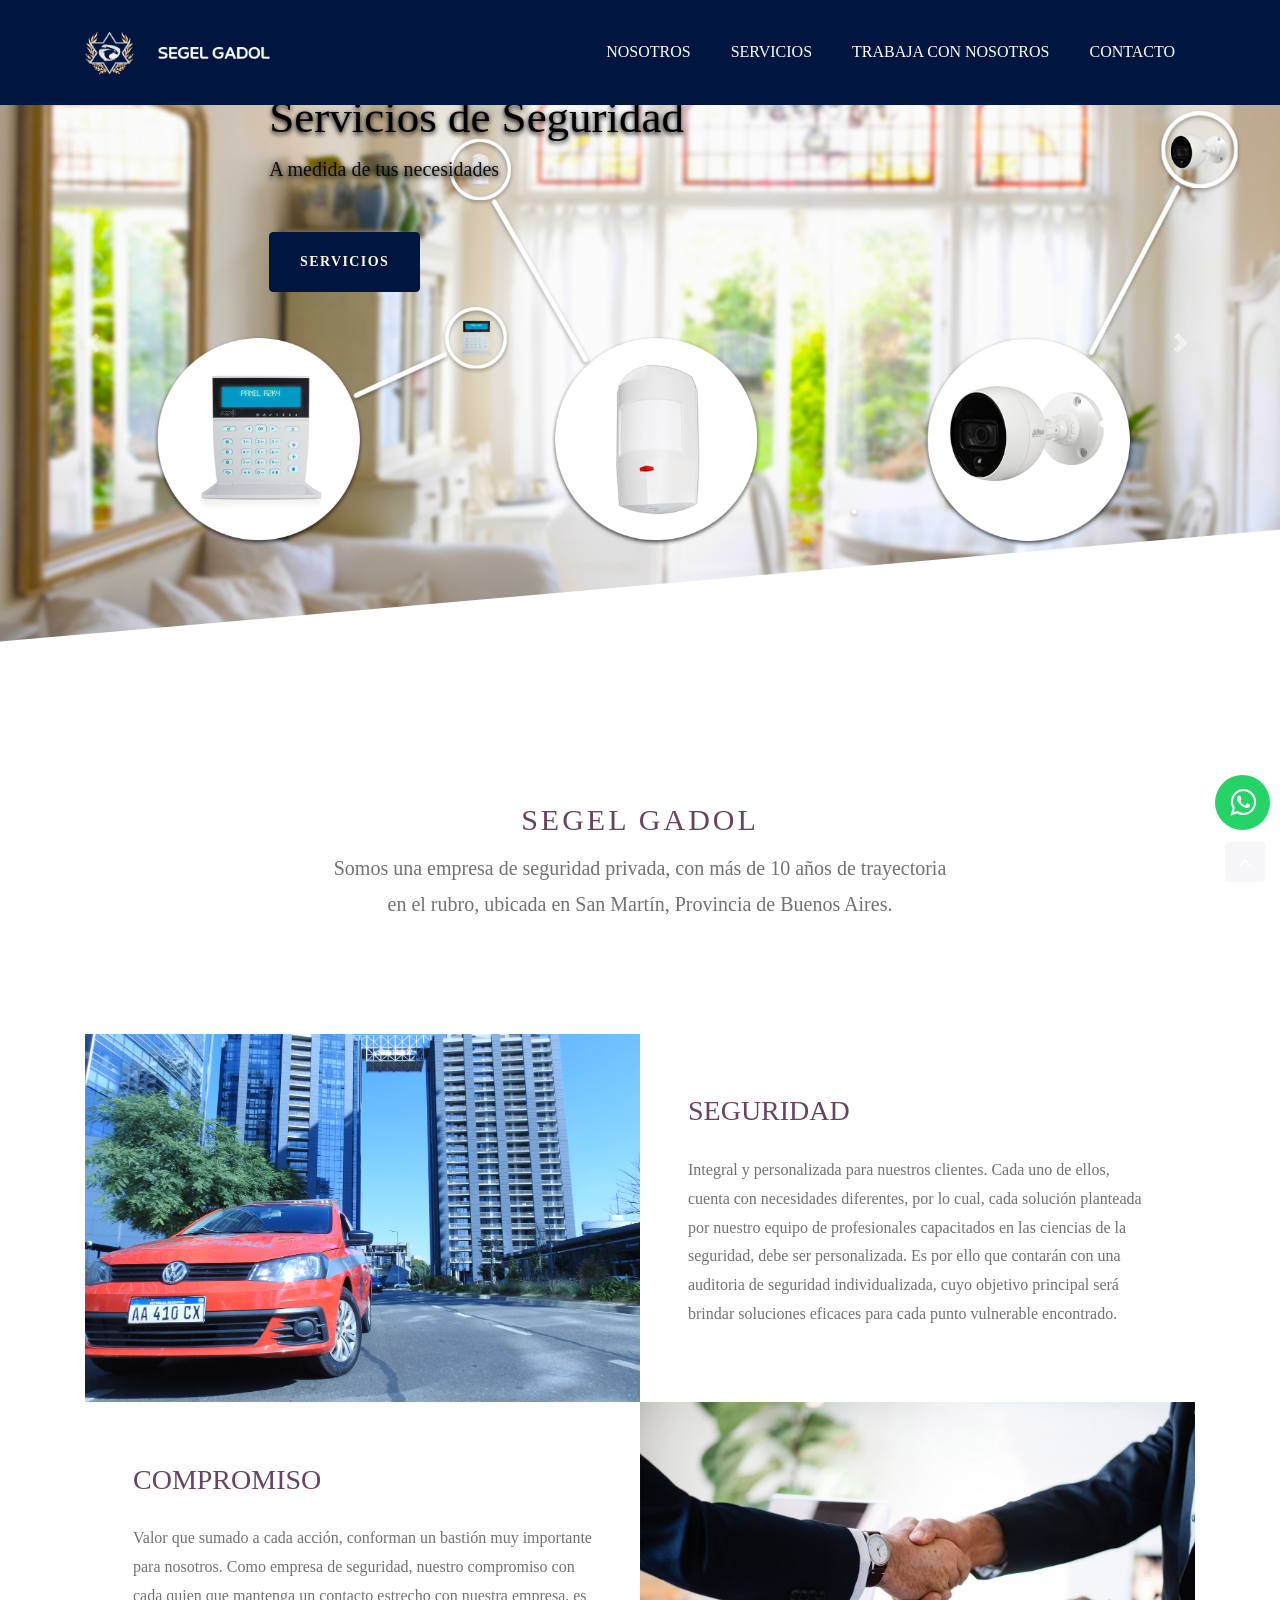
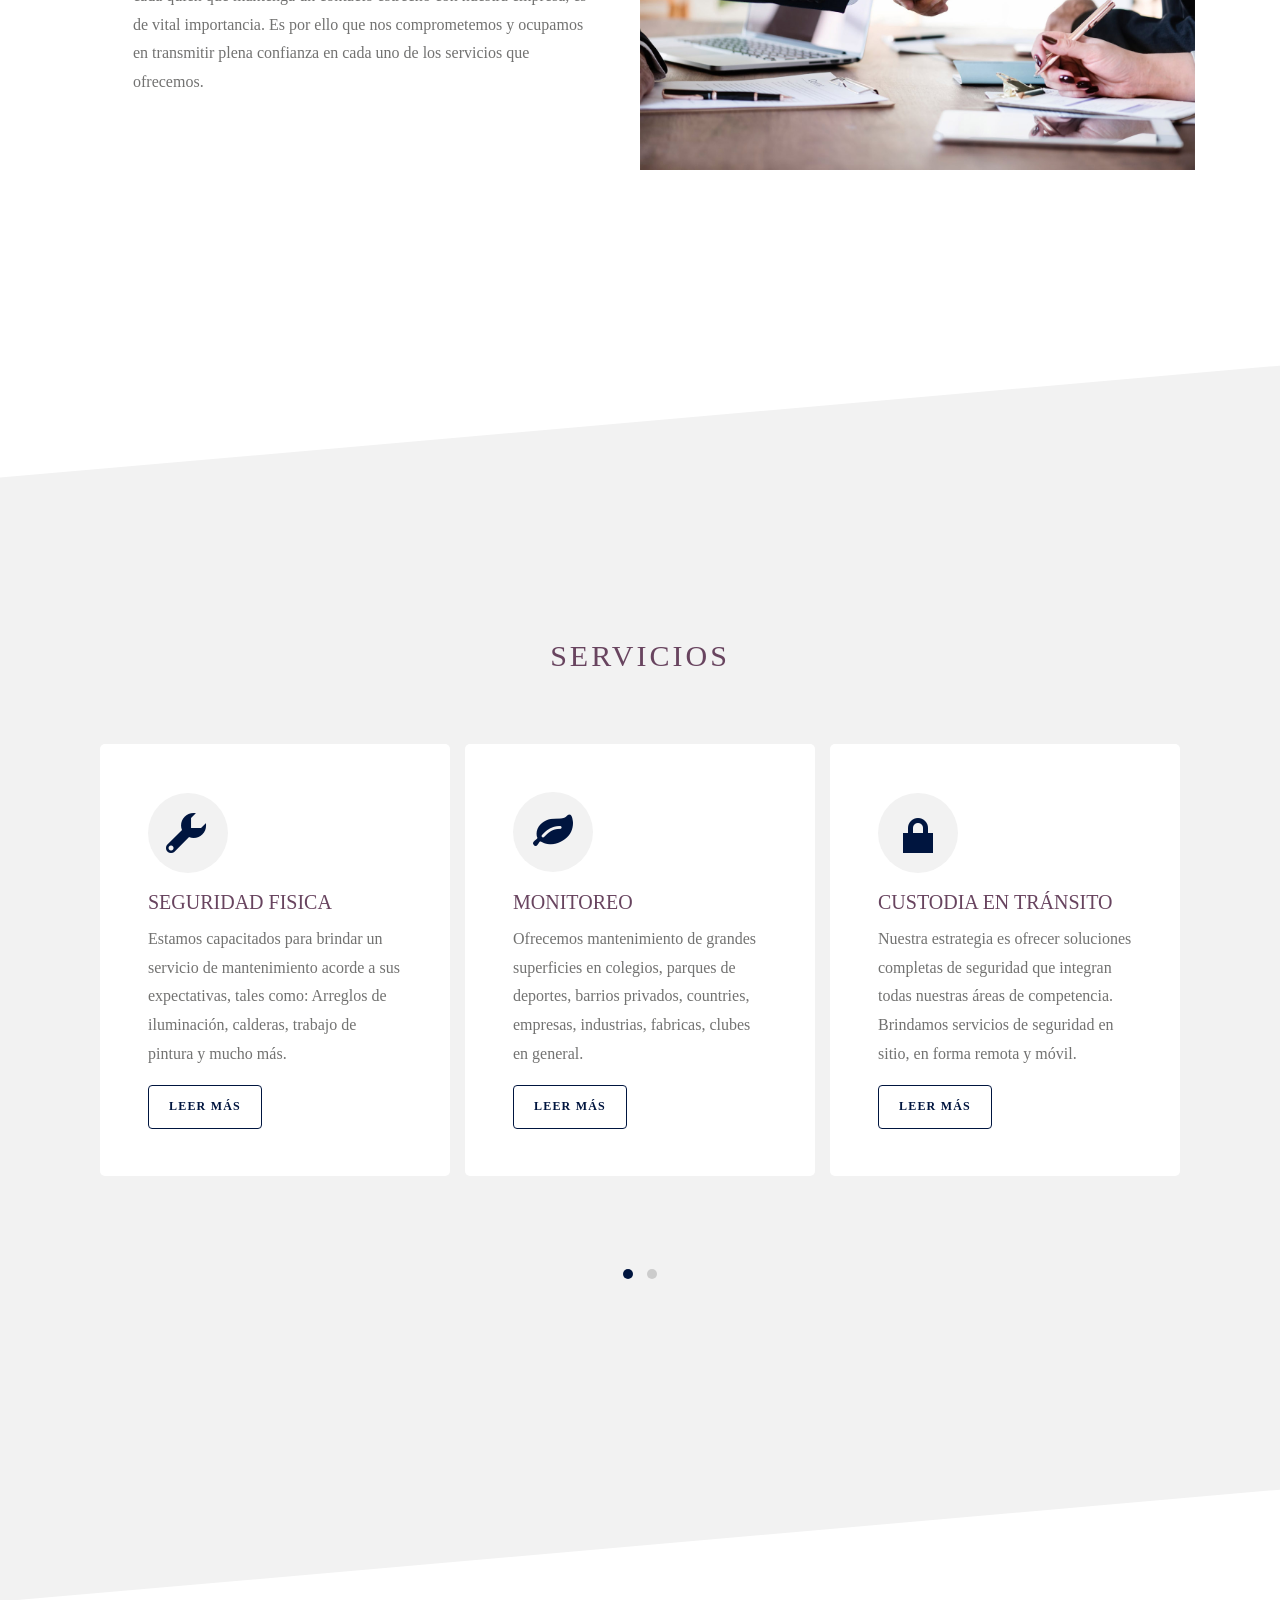
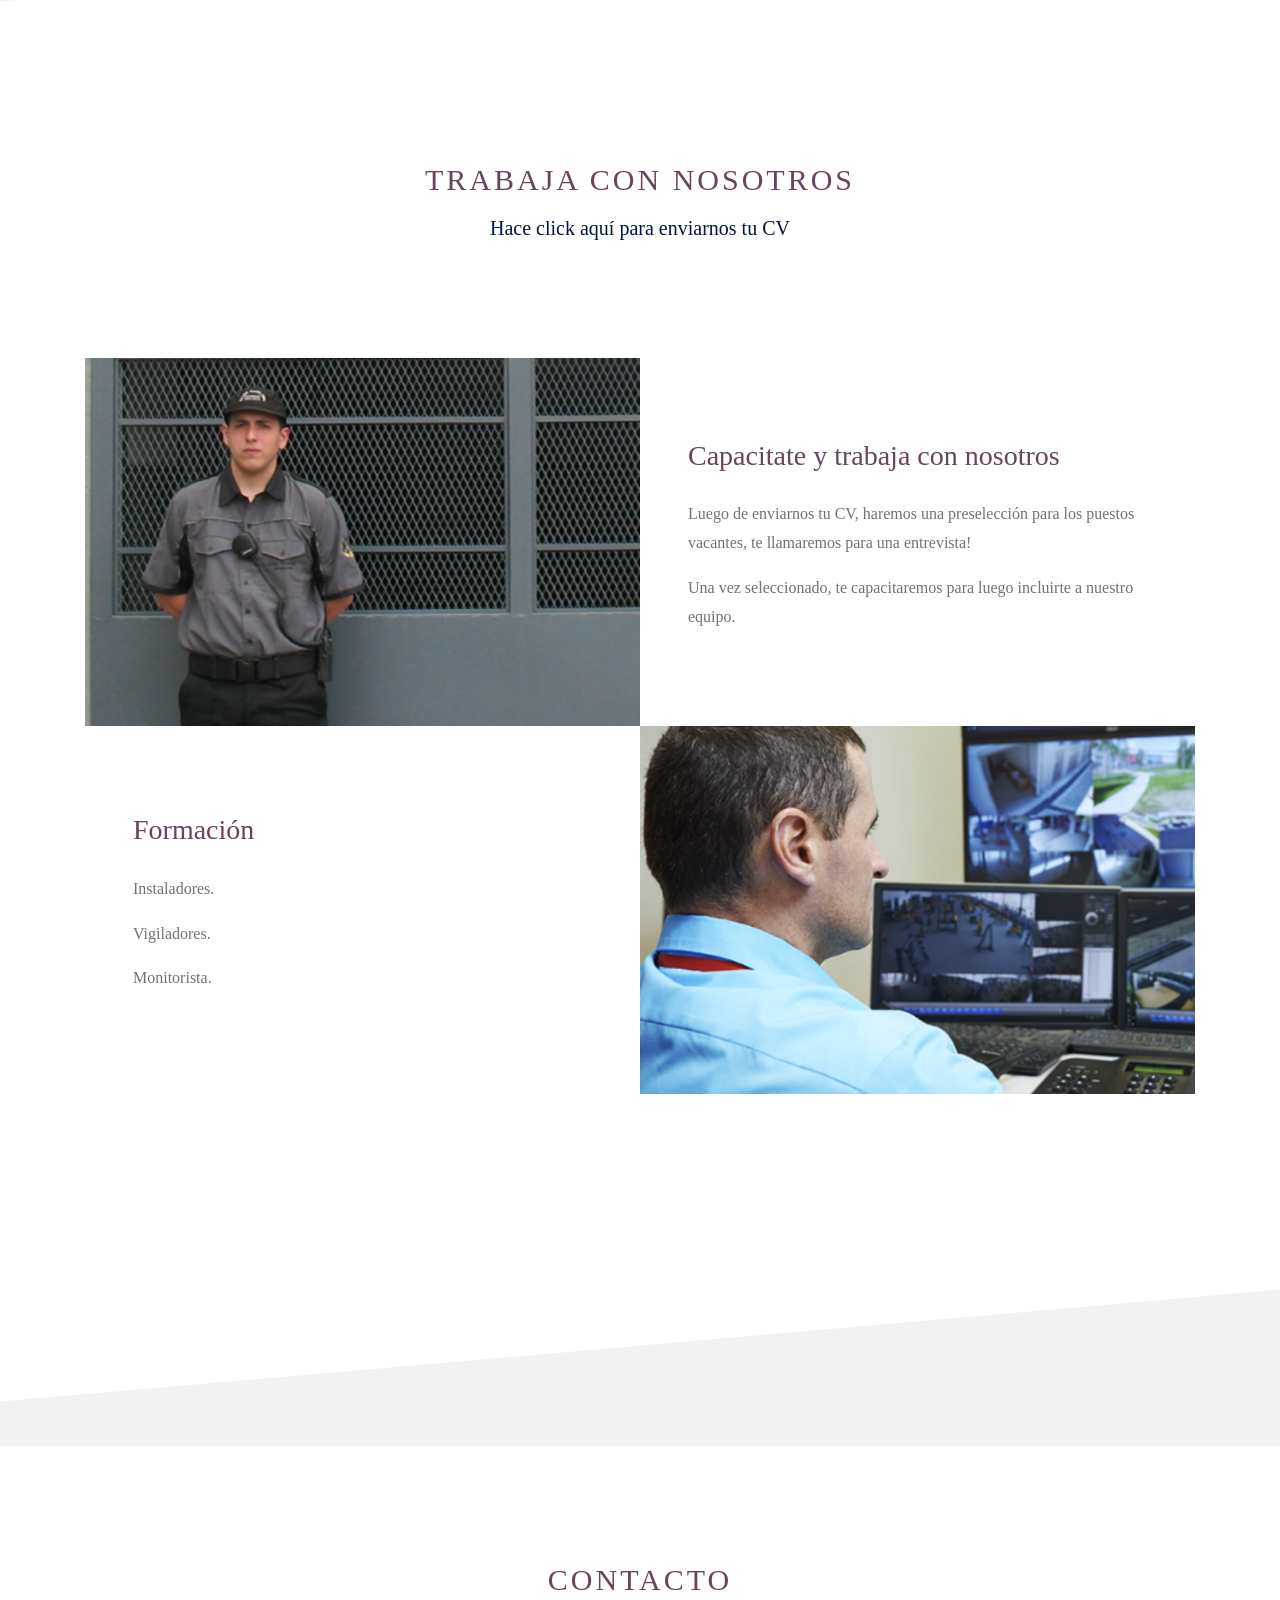
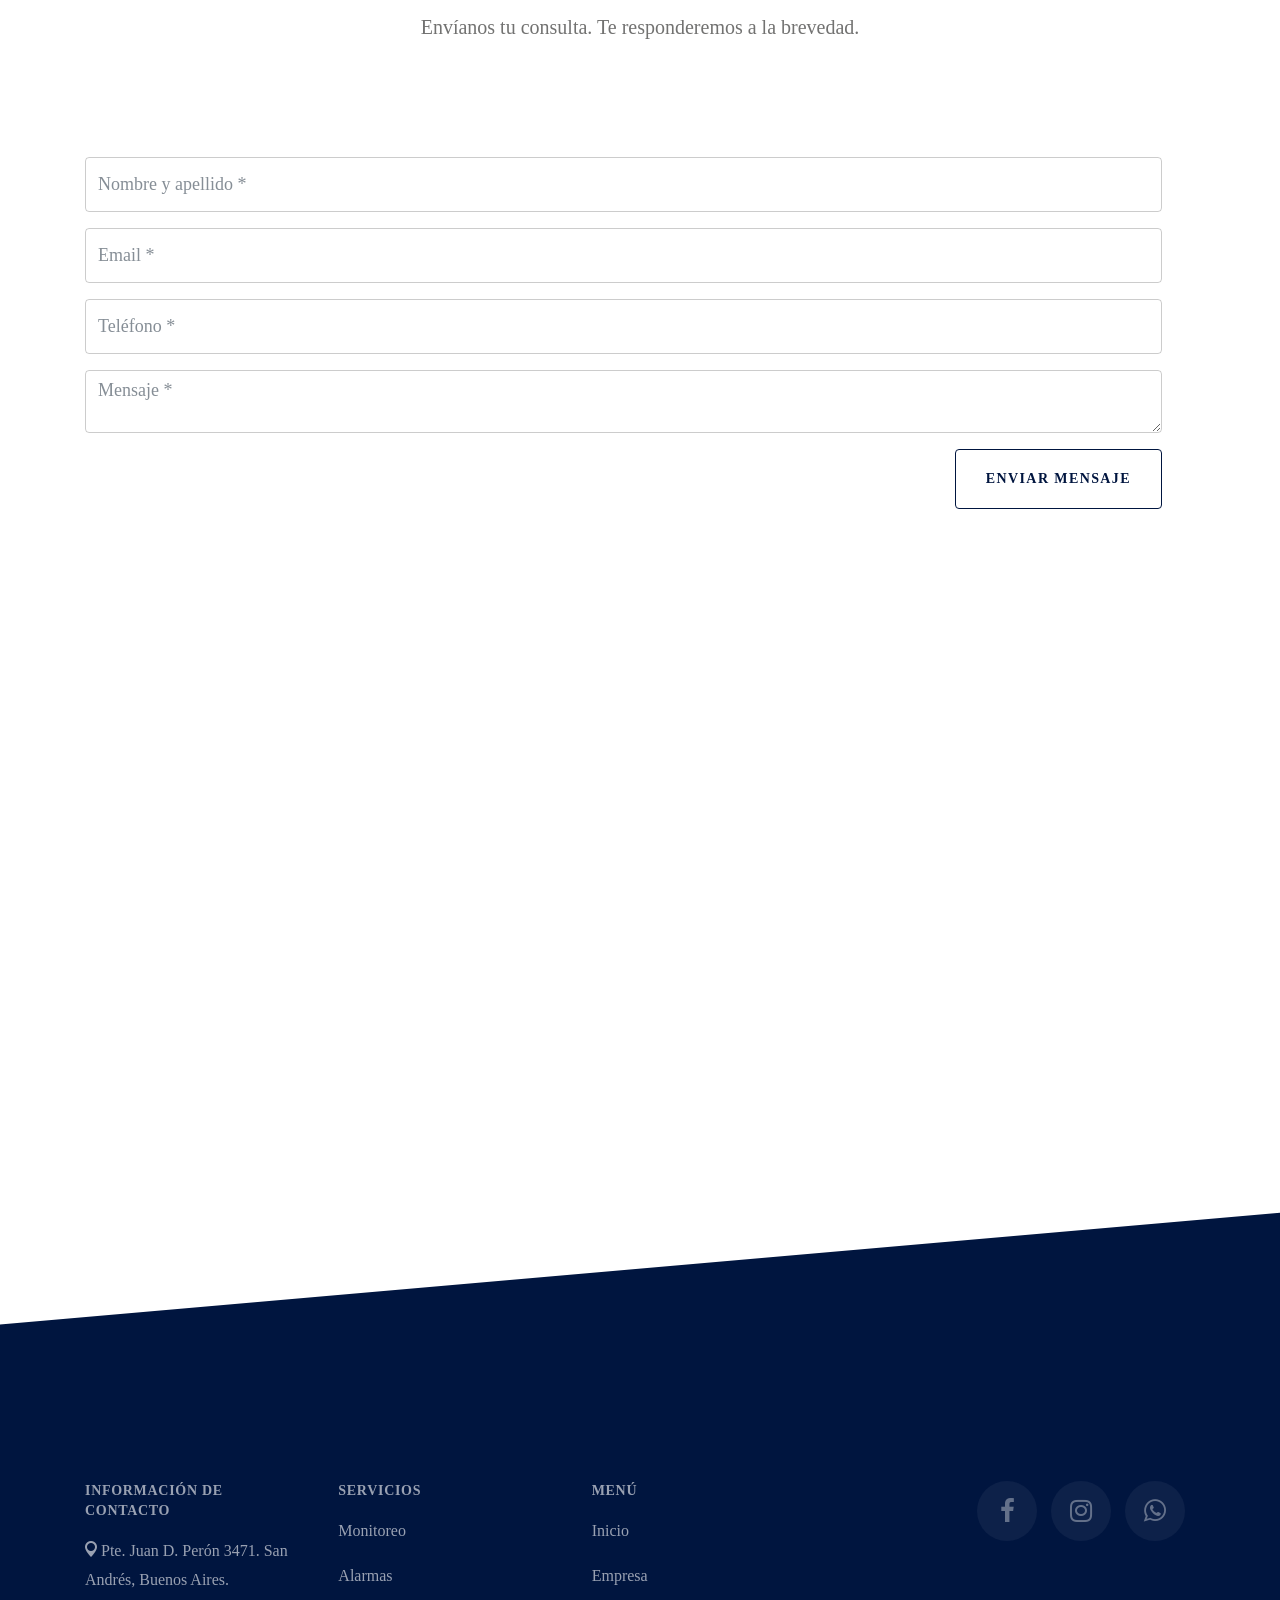
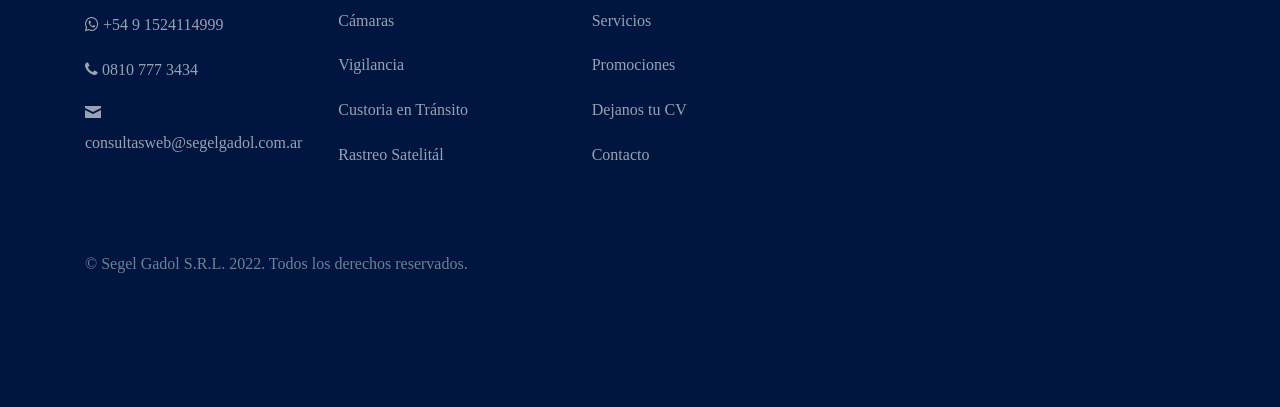
==== index.html @ 232fcdf1 "Add files via upload" ====
<!DOCTYPE html>
<html lang="es">
  <head>
    <!-- 
    More Templates Visit ==> Free-Template.co
    -->
    <title>Empresa de Seguridad</title>
    <meta charset="utf-8">
	<link rel="shortcut icon" href="images/favicon.png">
    <meta name="viewport" content="width=device-width, initial-scale=1, shrink-to-fit=no">
    <meta name="description" content="" />
    <meta name="keywords" content="" />
    
    <link href="https://fonts.googleapis.com/css?family=Raleway" rel="stylesheet">
	<link href="https://stackpath.bootstrapcdn.com/font-awesome/4.7.0/css/font-awesome.min.css" rel="stylesheet">
    <link rel="stylesheet" href="css/bootstrap.min.css">
    <link rel="stylesheet" href="css/open-iconic-bootstrap.min.css">
    <link rel="stylesheet" href="css/animate.css">
    
    <link rel="stylesheet" href="css/owl.carousel.min.css">
    <link rel="stylesheet" href="css/owl.theme.default.min.css">

    <link rel="stylesheet" href="css/icomoon.css">
    <link rel="stylesheet" href="css/style.css">
    <link rel="stylesheet" href="css/main.css">
    <link rel="stylesheet" href="css/fontello.css">
  </head>
  <body data-spy="scroll" data-target="#ftco-navbar" data-offset="200">
    
    <nav class="navbar navbar-expand-lg navbar-dark ftco_navbar bg-dark ftco-navbar-light" id="ftco-navbar">
      <div class="container">
        <a class="navbar-brand" href="index.html"><img src="images/segelgadol.png" class="img-fluid"></a>
        <button class="navbar-toggler" type="button" data-toggle="collapse" data-target="#ftco-nav" aria-controls="ftco-nav" aria-expanded="false" aria-label="Toggle navigation">
          <span class="oi oi-menu"></span> Menu
        </button>

        <div class="collapse navbar-collapse" id="ftco-nav">
          <ul class="navbar-nav ml-auto">
            <li class="nav-item"><a href="#section-empresa" class="nav-link">NOSOTROS</a></li>			
            <li class="nav-item"><a href="#section-servicios" class="nav-link">SERVICIOS</a></li>
            <li class="nav-item"><a href="#section-about" class="nav-link">TRABAJA CON NOSOTROS</a></li>
            <li class="nav-item"><a href="#section-contacto" class="nav-link">CONTACTO</a></li>
           <!-- <li class="nav-item"><a href="#section-pricing" class="nav-link">PROMOCIONES</a></li> -->
           <!-- Gasti, te oculte la seccion promociones -->

          </ul>
        </div>
      </div>
    </nav>
    <!-- END nav -->

    <section class="ftco-cover ftco-slant ftco-slant-white" style="background-image: url(images/bg_3.jpg);" id="section-inicio">
      <a href="https://api.whatsapp.com/send?phone=+5491124114999" class="btn-wsp" target="_blank">
        <i class="fa fa-whatsapp icono"></i>
      </a>
  <div id="carouselExampleControls" class="carousel slide" data-ride="carousel">
  <div class="carousel-inner">
    <div class="carousel-item active">
      <img class="d-block w-100" src="images/empresa.jpg" alt="Sólida Experiencia">
	  <div class="carousel-caption d-none d-md-block">
		<div class="row align-items-center justify-content-center text-center ftco-vh-100">
          <div class="col-md-10">
            <h1 class="ftco-heading ">10 años en el rubro</h1>
            <h2 class="h5 ftco-subheading mb-5">Somos un equipo dedicado a variados servicios para empresas y particulares</h2>    
            <p><a href="#section-empresa" class="btn btn-primary hvr-wobble-horizontal">Conocenos</a></p>
          </div>
        </div>
	  </div>
    </div>
    <div class="carousel-item">
      <img class="d-block w-100" src="images/alarmas-y-camaras.png" alt="Servicios Múltiples">
	  <div class="carousel-caption d-none d-md-block">
		<div class="row align-items-center justify-content-center text-left ftco-vh-100">
          <div class="col-md-10">
            <h1 class="ftco-heading">Servicios de Seguridad</h1>
            <h2 class="h5 ftco-subheading mb-5">A medida de tus necesidades</h2>    
            <p><a href="#section-servicios" class="btn btn-primary hvr-wobble-vertical">Servicios</a></p>
          </div>
        </div>
      </div>
      </div>
        <div class="carousel-item">
          <img class="d-block w-100" src="images/custodia-en-transito.png" alt="Servicios Múltiples">
        <div class="carousel-caption d-none d-md-block">
        <div class="row align-items-center justify-content-center text-left ftco-vh-100">
              <div class="col-md-10">
                <h1 class="ftco-heading">Servicios de Custodia</h1>
                <h2 class="h5 ftco-subheading mb-5">A medida de tus necesidades</h2>    
                <p><a href="#section-servicios" class="btn btn-primary hvr-wobble-vertical">.</a></p>
              </div>
            </div>
	  </div>
    </div>
    <div class="carousel-item">
      <img class="d-block w-100" src="images/contacto.jpg" alt="Solicita tu presuesto">
	  <div class="carousel-caption d-none d-md-block">
		<div class="row align-items-center justify-content-center text-right ftco-vh-100">
          <div class="col-md-10">
            <h1 class="ftco-heading">Solicita tu presuesto</h1>
            <h2 class="h5 ftco-subheading mb-5">Estamos listos para asesorarte y brindarte una solución</h2>    
            <p><a href="#section-contacto" class="btn btn-primary hvr-wobble-horizontal">Contáctanos</a></p>
          </div>
        </div>
	  </div>
    </div>
  </div>
  <a class="carousel-control-prev" href="#carouselExampleControls" role="button" data-slide="prev">
    <span class="carousel-control-prev-icon" aria-hidden="true"></span>
    <span class="sr-only">Anterior</span>
  </a>
  <a class="carousel-control-next" href="#carouselExampleControls" role="button" data-slide="next">
    <span class="carousel-control-next-icon" aria-hidden="true"></span>
    <span class="sr-only">Siguiente</span>
  </a>
</div>

    </section>
    
     <section class="ftco-section ftco-slant" id="section-empresa">
	 
	  <div class="container">

        <div class="row mb-5">
          <div class="col-md-12 text-center ftco-animate">
            <h2 class="text-uppercase ftco-uppercase">Segel Gadol</h2>
            <div class="row justify-content-center mb-5">
              <div class="col-md-7">
                <p class="lead">Somos una empresa de seguridad privada, con más de 10 años de trayectoria en el rubro, ubicada en San Martín, Provincia de Buenos Aires.
                </a></p>
              </div>
            </div>
          </div>
        </div>
        <!-- END row -->


        <div class="row no-gutters align-items-center ftco-animate">
          <div class="col-md-6 mb-md-0 mb-5">
            <img src="images/movil-seguridad.png" alt="Empresa de seguridad" class="img-fluid">
          </div>
          <div class="col-md-6 p-md-5">
            <h3 class="h3 mb-4">SEGURIDAD</h3>
            <p>Integral y personalizada para nuestros clientes. Cada uno de ellos, cuenta con necesidades diferentes, por lo cual, cada solución planteada por nuestro equipo de profesionales capacitados en las ciencias de la seguridad, debe ser personalizada. Es por ello que contarán con una auditoria de seguridad individualizada, cuyo objetivo principal será brindar soluciones eficaces para cada punto vulnerable encontrado.</p>
          </div>
        </div>
        
        <div class="row no-gutters align-items-center ftco-animate">
          
          <div class="col-md-6 order-md-3 mb-md-0 mb-5">
            <img src="images/empresa2.jpg" alt="Empresa de Seguridad" class="img-fluid">
          </div>
          <div class="col-md-6 p-md-5 order-md-1">
            <h3 class="h3 mb-4">COMPROMISO</h3>
            <p>Valor que sumado a cada acción, conforman un bastión muy importante para nosotros. Como empresa de seguridad, nuestro compromiso con cada quien que mantenga un contacto estrecho con nuestra empresa, es de vital importancia. Es por ello que nos comprometemos y ocupamos en transmitir
              plena confianza en cada uno de los servicios que ofrecemos.</p>
              </div>
          
               <!--  <h1 class="h1" >TÚ SEGURIDAD, ES NUESTRA PRIORIDAD</h1> -->
         
  

    </section>
     

    <section class="ftco-section bg-light  ftco-slant ftco-slant-white" id="section-servicios">
      <div class="container">	  
	        <div class="container">
        <div class="row">
          <div class="col-md-12 text-center ftco-animate">
            <h2 class="text-uppercase ftco-uppercase">Servicios</h2>
			<div class="row justify-content-center mb-5">
              <div class="col-md-7">
                
              </div>
            </div>
          </div>
        </div>
        <!-- END row -->
        <div class="row">
          <div class="col-md-12">
            <div class="owl-carousel ftco-owl">
              
              <div class="item ftco-animate">
                <div class="media d-block text-left ftco-media p-md-5 p-4">
                  <div class="ftco-icon mb-3"><span class="oi oi-star display-4"></span></div>
                  <div class="media-body">
                    <h5 class="mt-0">SEGURIDAD ELECTRÓNICA</h5>
                    <p>Somos expertos en limpieza de oficinas, consorcios, final de obra, edificios, plantas industriales, escuelas, sanatorios, hospitales. También contamos con servicios de limpieza especiales.</p>
					<p class="mb-0"><a href="monitoreo.html" class="hvr-sweep-to-right">Leer Más</a></p>
                  </div>
                </div>
              </div>

              <div class="item ftco-animate">
                <div class="media d-block text-left ftco-media p-md-5 p-4">
                  <div class="ftco-icon mb-3"><span class="oi oi-wrench display-4"></span></div>
                  <div class="media-body">
                    <h5 class="mt-0">SEGURIDAD FISICA</h5>
                    <p>Estamos capacitados para brindar un servicio de mantenimiento acorde a sus expectativas, tales como: Arreglos de iluminación, calderas, trabajo de pintura y mucho más.</p>
					<p class="mb-0"><a href="alarmas.html" class="hvr-sweep-to-right">Leer Más</a></p>
                  </div>
                </div>
              </div>

              <div class="item ftco-animate">
                <div class="media d-block text-left ftco-media p-md-5 p-4">
                  <div class="ftco-icon mb-3"><span class="fa fa-leaf display-4"></span></div>
                  <div class="media-body">
                    <h5 class="mt-0">MONITOREO</h5>
                    <p>Ofrecemos mantenimiento de grandes superficies en colegios, parques de deportes, barrios privados, countries, empresas, industrias, fabricas, clubes en general.</p>
					<p class="mb-0"><a href="camaras.html" class="hvr-sweep-to-right">Leer Más</a></p>
                  </div>
                </div>
              </div>
  
			   <div class="item ftco-animate">
                <div class="media d-block text-left ftco-media p-md-5 p-4">
                  <div class="ftco-icon mb-3"><span class="oi oi-lock-locked display-4"></span></div>
                  <div class="media-body">
                    <h5 class="mt-0">CUSTODIA EN TRÁNSITO</h5>
                    <p>Nuestra estrategia es ofrecer soluciones completas de seguridad que integran todas nuestras áreas de competencia. Brindamos servicios de seguridad en sitio, en forma remota y móvil. </p>
					<p class="mb-0"><a href="vigilancia.html" class="hvr-sweep-to-right">Leer Más</a></p>
                  </div>
                </div>
              </div>
			  
			  <div class="item ftco-animate">
                <div class="media d-block text-left ftco-media p-md-5 p-4">
                  <div class="ftco-icon mb-3"><span class="fa fa-home display-4"></span></div>
                  <div class="media-body">
                    <h5 class="mt-0">RASTREO SATELITÁL</h5>
                    <p>Remodelación y obras nuevas. Aislamientos térmicos y acústicos. El durlock es inmune a hongos, plagas y roedores. Su superficie acepta una gran gama de acabados y revestimientos.</p>
					<p class="mb-0"><a href="custodiavalores.html" class="hvr-sweep-to-right">Leer Más</a></p>
                  </div>
                </div>
              </div>
			  
			  
			 <!-- <div class="item ftco-animate">
                <div class="media d-block text-left ftco-media p-md-5 p-4">
                  <div class="ftco-icon mb-3"><span class="fa fa-fire display-4"></span></div>
                  <div class="media-body">
                    <h5 class="mt-0"></h5>
                    <p>Gasistas Matriculados. Instalaciones de Gas y de estufas, calefones, termotanques, hornos, cocinas, anafes, calderas. Prueba de Hermeticidad. Conductos de Evacuación de Gases.</p>
					<p class="mb-0"><a href="gas.html" class="hvr-sweep-to-right">Leer Más</a></p>
                  </div>
                </div>
              </div>-->

            </div>
          </div>
        </div>
      </div>
    </section>
    <!-- END section -->

   
<!-- Te oculte esta seccion -->

  <!-- <section class="ftco-section bg-light ftco-slant ftco-slant-white" id="section-pricing">
      <div class="container">
        <div class="row">
          <div class="col-md-12 text-center ftco-animate">
            <h2 class="text-uppercase ftco-uppercase">Promociones del mes</h2>
            <div class="row justify-content-center mb-5">
              <div class="col-md-7">
                <p class="lead">Contrata por la WEB y accede a 10% OFF.</p>
              </div>
            </div>
          </div>
        </div>
       
        <div class="row">
          <div class="col-md bg-white p-5 m-2 text-center mb-2 ftco-animate">
            <div class="ftco-pricing">
              <h2>Monitoreo básico</h2>
              <p class="ftco-price-per text-center"><sup>$</sup><strong>2.500</strong><span>/mes</span></p>
              <ul class="list-unstyled mb-5">
                <li>Far far away behind the word mountains</li>
                <li>Even the all-powerful Pointing has no control</li>
                <li>When she reached the first hills</li>
              </ul>
              <p><a href="https://api.whatsapp.com/send?phone=5491524114999" class="btn btn-secondary btn-sm">Contactanos</a></p>
            </div>
          </div>
          <div class="col-md bg-white p-5 m-2 text-center mb-2 ftco-animate">
            <div class="ftco-pricing">
              <h2>Professional</h2>
              <p class="ftco-price-per text-center"><sup>$</sup><strong>75</strong><span>/mo</span></p>
              <ul class="list-unstyled mb-5">
                <li>Far far away behind the word mountains</li>
                <li>Even the all-powerful Pointing has no control</li>
                <li>When she reached the first hills</li>
              </ul>
              <p><a href="#" class="btn btn-secondary btn-sm">Get Started</a></p>
            </div>
          </div>
          <div class="w-100 clearfix d-xl-none"></div>
          <div class="col-md bg-white  ftco-pricing-popular p-5 m-2 text-center mb-2 ftco-animate">
            <span class="popular-text">Popular</span>
            <div class="ftco-pricing">
              <h2>Silver</h2>
              <p class="ftco-price-per text-center"><sup>$</sup><strong class="text-primary">135</strong><span>/mo</span></p>
              <ul class="list-unstyled mb-5">
                <li>Far far away behind the word mountains</li>
                <li>Even the all-powerful Pointing has no control</li>
                <li>When she reached the first hills</li>
              </ul>
              <p><a href="#" class="btn btn-primary btn-sm">Get Started</a></p>
            </div>
          </div>
          <div class="col-md bg-white p-5 m-2 text-center mb-2 ftco-animate">
            <div class="ftco-pricing">
              <h2>Platinum</h2>
              <p class="ftco-price-per text-center"><sup>$</sup><strong>215</strong><span>/mo</span></p>
              <ul class="list-unstyled mb-5">
                <li>Far far away behind the word mountains</li>
                <li>Even the all-powerful Pointing has no control</li>
                <li>When she reached the first hills</li>
              </ul>
              <p><a href="#" class="btn btn-secondary btn-sm">Get Started</a></p>
            </div>
          </div>
        </div>
      </div>
    </section> --> 

    <!-- Aca termina la seccion oculta -->
  
  
  
     <!--  <section class="ftco-section ftco-slant ftco-slant-light">
      <div class="container">
        <div class="row">
          <div class="col-md-12 text-center ftco-animate">
            <h2 class="text-uppercase ftco-uppercase">More Features</h2>
            <div class="row justify-content-center mb-5">
              <div class="col-md-7">
                <p class="lead">Far far away, behind the word mountains, far from the countries Vokalia and Consonantia, there live the blind texts.</p>
              </div>
            </div>
          </div>
        </div>
      
        <div class="row">
          <div class="col-md-12">
            <div class="owl-carousel ftco-owl">
              
              <div class="item ftco-animate">
                <div class="media d-block text-left ftco-media p-md-5 p-4">
                  <div class="ftco-icon mb-3"><span class="oi oi-pencil display-4"></span></div>
                  <div class="media-body">
                    <h5 class="mt-0">Easy to Customize</h5>
                    <p>Far far away, behind the word mountains, far from the countries Vokalia and Consonantia, there live the blind texts.</p>
                  </div>
                </div>
              </div>

              <div class="item ftco-animate">
                <div class="media d-block text-left ftco-media p-md-5 p-4">
                  <div class="ftco-icon mb-3"><span class="oi oi-monitor display-4"></span></div>
                  <div class="media-body">
                    <h5 class="mt-0">Web Development</h5>
                    <p>Far far away, behind the word mountains, far from the countries Vokalia and Consonantia, there live the blind texts.</p>
                  </div>
                </div>
              </div>

              <div class="item ftco-animate">
                <div class="media d-block text-left ftco-media p-md-5 p-4">
                  <div class="ftco-icon mb-3"><span class="oi oi-location display-4"></span></div>
                  <div class="media-body">
                    <h5 class="mt-0">Free Bootstrap 4</h5>
                    <p>Far far away, behind the word mountains, far from the countries Vokalia and Consonantia, there live the blind texts.</p>
                  </div>
                </div>
              </div>

              <div class="item ftco-animate">
                <div class="media d-block text-left ftco-media p-md-5 p-4">
                  <div class="ftco-icon mb-3"><span class="oi oi-person display-4"></span></div>
                  <div class="media-body">
                    <h5 class="mt-0">For People Like You</h5>
                    <p>Far far away, behind the word mountains, far from the countries Vokalia and Consonantia, there live the blind texts.</p>
                  </div>
                </div>
              </div>

            </div>
          </div>
        </div>
      </div>
    </section>-->
	
   <!--  <section class="ftco-section ftco-slant ftco-slant-light  bg-light ftco-slant ftco-slant-white" id="section-faq">
      <div class="container">
        <div class="row mb-5">
          <div class="col-md-12 text-center ftco-animate">
            <h2 class="text-uppercase ftco-uppercase">FAQ</h2>
            <div class="row justify-content-center mb-5">
              <div class="col-md-7">
                <p class="lead">Far far away, behind the word mountains, far from the countries Vokalia and Consonantia, there live the blind texts.</p>
              </div>
            </div>
          </div>
        </div>
         <div class="row">
          <div class="col-md-6 mb-5 ftco-animate">
            <h3 class="h5 mb-4">What is Exclusivity?</h3>
            <p>Far far away, behind the word mountains, far from the countries Vokalia and Consonantia, there live the blind texts. Separated they live in Bookmarksgrove right at the coast of the Semantics, a large language ocean.</p>
            <p class="mb-5"><a href="#">Learn More</a></p>
          </div>
          <div class="col-md-6 mb-5 ftco-animate">
            <h3 class="h5 mb-4">Can I upgrade?</h3>
            <p>Far far away, behind the word mountains, far from the countries Vokalia and Consonantia, there live the blind texts. Separated they live in Bookmarksgrove right at the coast of the Semantics, a large language ocean.</p>
            <p class="mb-5"><a href="#">Learn More</a></p>
          </div>
          <div class="col-md-6 mb-5 ftco-animate">
            <h3 class="h5 mb-4">Can I have more than 5 users?</h3>
            <p>Far far away, behind the word mountains, far from the countries Vokalia and Consonantia, there live the blind texts. Separated they live in Bookmarksgrove right at the coast of the Semantics, a large language ocean.</p>
            <p class="mb-5"><a href="#">Learn More</a></p>
          </div>
          <div class="col-md-6 mb-5 ftco-animate">
            <h3 class="h5 mb-4">If I need support who do I contact?</h3>
            <p>Far far away, behind the word mountains, far from the countries Vokalia and Consonantia, there live the blind texts. Separated they live in Bookmarksgrove right at the coast of the Semantics, a large language ocean.</p>
            <p class="mb-5"><a href="#">Learn More</a></p>
          </div>
        </div>
      </div>
    </section>-->

 <section class="ftco-section ftco-slant ftco-slant-light" id="section-about">
      <div class="container">

        <div class="row mb-5">
          <div class="col-md-12 text-center ftco-animate">
            <h2 class="text-uppercase ftco-uppercase">Trabaja con nosotros</h2>
            <div class="row justify-content-center mb-5">
              <div class="col-md-7">
                
                <p class="lead">
            
                  <a href="mailto:cvpostulantes@segelgadol.com.ar">Hace click aquí para enviarnos tu CV</a></p>
              </div>
            </div>
          </div>
        </div>


        <div class="row no-gutters align-items-center ftco-animate">
          <div class="col-md-6 mb-md-0 mb-5">
           <img src="images/durlock.jpg" alt="Free Template by Free-Template.co" class="img-fluid">
          </div>
          <div class="col-md-6 p-md-5">
            <h3 class="h3 mb-4">Capacitate y trabaja con nosotros</h3>
            <p>Luego de enviarnos tu CV, haremos una preselección para los puestos vacantes, te llamaremos para una entrevista!</p>
            <p>Una vez seleccionado, te capacitaremos para luego incluirte a nuestro equipo.</p>
        <!--    <p class="mb-5"><a href="#">Learn More</a></p>-->
          </div>
        </div>
        <div class="row no-gutters align-items-center ftco-animate">
          <div class="col-md-6 order-md-3 mb-md-0 mb-5">
            <img src="images/monitoreo" alt="Free Template by Free-Template.co" class="img-fluid">
          </div>
          <div class="col-md-6 p-md-5 order-md-1">
            <h3 class="h3 mb-4">Formación</h3>
            <p>Instaladores.</p>
            <p>Vigiladores.</p>
            <p>Monitorista.</p>
         <!--   <p class="mb-5"><a href="#">Learn More</a></p>-->
          </div>
        </div>

      </div>
    </section>
    <!--<section class="ftco-section bg-light ftco-slant ftco-slant-white" id="section-counter">
      <div class="container">
        <div class="row mb-5">
          <div class="col-md-12 text-center ftco-animate">
            <h2 class="text-uppercase ftco-uppercase">Fun Facts</h2>
            <div class="row justify-content-center mb-5">
              <div class="col-md-7">
                <p class="lead">Far far away, behind the word mountains, far from the countries Vokalia and Consonantia, there live the blind texts.</p>
              </div>
            </div>
          </div>
        </div>
        <div class="row">
          <div class="col-md ftco-animate">
            <div class="ftco-counter text-center">
              <span class="ftco-number" data-number="34146">0</span>
              <span class="ftco-label">Lines of Codes</span>
            </div>
          </div>
          <div class="col-md ftco-animate">
            <div class="ftco-counter text-center">
              <span class="ftco-number" data-number="1239">0</span>
              <span class="ftco-label">Pizza Consume</span>
            </div>
          </div>
          <div class="col-md ftco-animate">
            <div class="ftco-counter text-center">
              <span class="ftco-number" data-number="124">0</span>
              <span class="ftco-label">Number of Clients</span>
            </div>
          </div>    
        </div>
      </div>
      
    </section>-->
	
    <section class="ftco-section bg-white ftco-slant ftco-slant-dark" id="section-contacto">
      <div class="container">
	   <div class="row mb-5">
          <div class="col-md-12 text-center ftco-animate">
            <h2 class="text-uppercase ftco-uppercase">Contacto</h2>
            <div class="row justify-content-center mb-5">
              <div class="col-md-7">
                <p class="lead">Envíanos tu consulta. Te responderemos a la brevedad.</p>
              </div>
            </div>
          </div>
        </div>
        <div class="row">

          <div class="col-md pr-md-5 mb-5">
            <form name="sentMessage" id="contactForm" novalidate>
                        <div class="row">
               				 <div class="col-md-12">
                                <div class="form-group">
                                    <input type="text" class="form-control" placeholder="Nombre y apellido *" id="name" required data-validation-required-message="Por favor escribe tu nombre y apellido.">
                                    <p class="help-block text-danger"></p>
                                </div>
                             </div>
               				 <div class="col-md-12">
                                <div class="form-group">
                                    <input type="email" class="form-control" placeholder="Email *" id="email" required data-validation-required-message="Por favor escribe tu correo electrónico.">
                                    <p class="help-block text-danger"></p>
                                </div>
                             </div>
               				 <div class="col-md-12">
                                <div class="form-group">
                                    <input type="tel" class="form-control" placeholder="Teléfono *" id="phone" required data-validation-required-message="Por favor escribe tu número telefónico.">
                                    <p class="help-block text-danger"></p>
                                </div>
                             </div>
                             <div class="col-md-12">
                                <div class="form-group">
                                    <textarea class="form-control" placeholder="Mensaje *" id="message" required data-validation-required-message="Por favor escribe tu mensaje."></textarea>
                                    <p class="help-block text-danger"></p>
                                </div>
                             </div>
                            <div class="clearfix"></div>
                            <div class="col-lg-12 text-right">
                                <div id="success"></div>
                                <button type="submit" class="btn btn-primary btn-min-block">Enviar Mensaje</button>
                            </div>
                        </div>
                    </form>
          </div>
          <div class="col-md" id="map">
		  <iframe src="https://www.google.com/maps/embed?pb=!1m18!1m12!1m3!1d3285.3326505645!2d-58.54366338477127!3d-34.57044858046805!2m3!1f0!2f0!3f0!3m2!1i1024!2i768!4f13.1!3m3!1m2!1s0x95bcb76f0c2eeff9%3A0x6d954fcb3a19ba15!2sAv.+Pres.+Juan+Domingo+Per%C3%B3n+3471%2C+San+Andres%2C+Buenos+Aires!5e0!3m2!1ses!2sar!4v1544657680619" width="1080" height="450" frameborder="0" style="border:0" allowfullscreen></iframe>
          </div>
        </div>
      </div>
    </section>
    <footer class="ftco-footer ftco-bg-dark">
      <div class="container">
        <div class="row mb-5">
          <div class="col-md-8">
            <div class="row">
              <div class="col-md">
                <div class="ftco-footer-widget mb-4">
				  <h2 class="ftco-heading-2">Información de contacto</h2>
                  <ul class="list-unstyled">
                    <li><a href="https://www.google.com/maps/place/Segel+Gadol/@-34.5704612,-58.5414745,15z/data=!4m5!3m4!1s0x0:0xded9f2be3e8e786!8m2!3d-34.5704612!4d-58.5414745" target="_blank" class="py-2 d-block"><i class="oi oi-map-marker"></i> Pte. Juan D. Perón 3471. San Andrés, Buenos Aires.</a></li>
                    <li><a href="https://api.whatsapp.com/send?phone=5491524114999" target="_blank" class="py-2 d-block"><i class="fa fa-whatsapp" aria-hidden="true"></i> +54 9 1524114999</a></li>
                    <li><a href="tel:+08107773435" class="py-2 d-block"><i class="fa fa-phone"></i> 0810 777 3434</a></li>
                    <li>

                      <a href="mailto:consultasweb@segelgadol.com.ar" class="py-2 d-block"><i class="oi oi-envelope-closed"></i> consultasweb@segelgadol.com.ar </a></li>

                  </ul>    
                </div>
              </div>
              <div class="col-md">
                 <div class="ftco-footer-widget mb-4">
				   <h2 class="ftco-heading-2">Servicios</h2>
                   <ul class="list-unstyled">
                    <li><a href="monitoreo.html" class="py-2 d-block">Monitoreo </a></li>
                    <li><a href="alarmas.html" class="py-2 d-block">Alarmas </a></li>
                    <li><a href="camaras.html" class="py-2 d-block">Cámaras</a></li>
					<li><a href="vigilancia.html" class="py-2 d-block">Vigilancia</a></li>
					<li><a href="custodiavalores.html" class="py-2 d-block">Custoria en Tránsito</a></li>
					<li><a href="rastreo.html" class="py-2 d-block">Rastreo Satelitál</a></li>
                  </ul>
                
                </div>
              </div>
              <div class="col-md">
                 <div class="ftco-footer-widget mb-4">
                   <h2 class="ftco-heading-2">Menú</h2>
                   <ul class="list-unstyled">
                    <li><a href="#section-inicio" class="py-2 d-block">Inicio</a></li>
                    <li><a href="#section-empresa" class="py-2 d-block">Empresa</a></li>
                    <li><a href="#section-servicios" class="py-2 d-block">Servicios</a></li>
                    <li><a href="#section-pricing" class="py-2 d-block">Promociones</a></li>
                    <li><a href="mailto:cvpostulantes@segelgadol.com.ar" class="py-2 d-block">Dejanos tu CV</a></li>
                    <li><a href="#section-contacto" class="py-2 d-block">Contacto</a></li>
                   </ul>
				  
                </div>
              </div>
            </div>
          </div>
          <div class="col-md-4">
            <div class="ftco-footer-widget mb-4">
              <ul class="ftco-footer-social list-unstyled float-md-right float-lft">
                <!--<li><a href="#"><i class="fa fa-twitter" aria-hidden="true"></i></a></li>-->
                <li><a href="https://www.facebook.com/segelgadol.arg" target="_blank" ><i class="fa fa-facebook" aria-hidden="true"></i></a></li>
                <li><a href="https://www.instagram.com/segelgadol.ar"target="_blank"> <i class="fa fa-instagram" aria-hidden="true"></i></a></li>
                <li><a href="https://api.whatsapp.com/send?phone=5491524114999" target="_blank"><i class="fa fa-whatsapp" aria-hidden="true"></i></a></li>
              </ul>
            </div>
          </div>
        </div>
        <div class="row">
          <div class="col-md text-left">
            <p>&copy; Segel Gadol S.R.L. 2022. Todos los derechos reservados.</a></p>
          </div>
        </div>
      </div>
    </footer>

    <!-- loader 
    <div id="ftco-loader" class="show fullscreen"><svg class="circular" width="48px" height="48px"><circle class="path-bg" cx="24" cy="24" r="22" fill="none" stroke-width="4" stroke="#eeeeee"/><circle class="path" cx="24" cy="24" r="22" fill="none" stroke-width="4" stroke-miterlimit="10" stroke="#4586ff"/></svg></div>-->
 <!-- Go to Top Link -->
    <a href="#" class="back-to-top">
    	<i class="fa fa-angle-up"></i>
    </a>

    <script src="js/jquery.min.js"></script>
    <script src="js/popper.min.js"></script>
    <script src="js/bootstrap.min.js"></script>
    <script src="js/jquery.easing.1.3.js"></script>
    <script src="js/jquery.waypoints.min.js"></script>
    <script src="js/owl.carousel.min.js"></script>
    <script src="js/jquery.animateNumber.min.js"></script>
        <!-- Contact Form JavaScript -->
    <script src="js/jqBootstrapValidation.js"></script>
    <script src="js/contact_me.js"></script>

    <!--<script src="https://maps.googleapis.com/maps/api/js?key=AIzaSyBVWaKrjvy3MaE7SQ74_uJiULgl1JY0H2s&sensor=false"></script>
    <script src="js/google-map.js"></script>-->

    <script src="js/main.js"></script>
     <script> /* Back Top Link active
    ========================================================*/
    (function($) {
  
  "use strict";  

  $(window).on('load', function() {

  var offset = 200;
      var duration = 500;
      $(window).scroll(function() {
        if ($(this).scrollTop() > offset) {
          $('.back-to-top').fadeIn(400);
        } else {
          $('.back-to-top').fadeOut(400);
        }
      });

      $('.back-to-top').on('click',function(event) {
        event.preventDefault();
        $('html, body').animate({
          scrollTop: 0
        }, 600);
        return false;
      });

 });      

}(jQuery));  

$('.carousel').carousel({
  interval: 2000
})


var owl = $('.owl-carousel');
owl.owlCarousel({
    loop:true,
    margin:15,
    autoplay:true,
    autoplayTimeout:2000,
    autoplayHoverPause:true,
	responsiveClass:true,
    responsive:{
        0:{
            items:1,
        },
        600:{
            items:2,
        },
        1000:{
            items:3,
        }
    }
});
$('.play').on('click',function(){
    owl.trigger('play.owl.autoplay',[2000])
})
$('.stop').on('click',function(){
    owl.trigger('stop.owl.autoplay')
})

</script>
    
  </body>
</html>
---- css/icomoon.css ----
@font-face {
  font-family: 'icomoon';
  src:  url('../fonts/icomoon/icomoon.eot?lir4dr');
  src:  url('../fonts/icomoon/icomoon.eot?lir4dr#iefix') format('embedded-opentype'),
    url('../fonts/icomoon/icomoon.ttf?lir4dr') format('truetype'),
    url('../fonts/icomoon/icomoon.woff?lir4dr') format('woff'),
    url('../fonts/icomoon/icomoon.svg?lir4dr#icomoon') format('svg');
  font-weight: normal;
  font-style: normal;
}

[class^="icon-"], [class*=" icon-"] {
  /* use !important to prevent issues with browser extensions that change fonts */
  font-family: 'icomoon' !important;
  speak: none;
  font-style: normal;
  font-weight: normal;
  font-variant: normal;
  text-transform: none;
  line-height: 1;

  /* Better Font Rendering =========== */
  -webkit-font-smoothing: antialiased;
  -moz-osx-font-smoothing: grayscale;
}

.icon-add-to-list:before {
  content: "\e900";
}
.icon-arrow-bold-down:before {
  content: "\e901";
}
.icon-arrow-bold-left:before {
  content: "\e902";
}
.icon-arrow-bold-right:before {
  content: "\e903";
}
.icon-arrow-bold-up:before {
  content: "\e904";
}
.icon-arrow-down:before {
  content: "\e905";
}
.icon-arrow-left:before {
  content: "\e906";
}
.icon-arrow-long-down:before {
  content: "\e907";
}
.icon-arrow-long-left:before {
  content: "\e908";
}
.icon-arrow-long-right:before {
  content: "\e909";
}
.icon-arrow-long-up:before {
  content: "\e90a";
}
.icon-arrow-right:before {
  content: "\e90b";
}
.icon-arrow-up:before {
  content: "\e90c";
}
.icon-arrow-with-circle-down:before {
  content: "\e90d";
}
.icon-arrow-with-circle-left:before {
  content: "\e90e";
}
.icon-arrow-with-circle-right:before {
  content: "\e90f";
}
.icon-arrow-with-circle-up:before {
  content: "\e910";
}
.icon-bug:before {
  content: "\e911";
}
.icon-chevron-down:before {
  content: "\e912";
}
.icon-chevron-left:before {
  content: "\e913";
}
.icon-chevron-right:before {
  content: "\e914";
}
.icon-chevron-small-down:before {
  content: "\e915";
}
.icon-chevron-small-left:before {
  content: "\e916";
}
.icon-chevron-small-right:before {
  content: "\e917";
}
.icon-chevron-small-up:before {
  content: "\e918";
}
.icon-chevron-thin-down:before {
  content: "\e919";
}
.icon-chevron-thin-left:before {
  content: "\e91a";
}
.icon-chevron-thin-right:before {
  content: "\e91b";
}
.icon-chevron-thin-up:before {
  content: "\e91c";
}
.icon-chevron-up:before {
  content: "\e91d";
}
.icon-chevron-with-circle-down:before {
  content: "\e91e";
}
.icon-chevron-with-circle-left:before {
  content: "\e91f";
}
.icon-chevron-with-circle-right:before {
  content: "\e920";
}
.icon-chevron-with-circle-up:before {
  content: "\e921";
}
.icon-classic-computer:before {
  content: "\e922";
}
.icon-controller-fast-backward:before {
  content: "\e923";
}
.icon-creative-commons-attribution:before {
  content: "\e924";
}
.icon-creative-commons-noderivs:before {
  content: "\e925";
}
.icon-creative-commons-noncommercial-eu:before {
  content: "\e926";
}
.icon-creative-commons-noncommercial-us:before {
  content: "\e927";
}
.icon-creative-commons-public-domain:before {
  content: "\e928";
}
.icon-creative-commons-remix:before {
  content: "\e929";
}
.icon-creative-commons-share:before {
  content: "\e92a";
}
.icon-creative-commons-sharealike:before {
  content: "\e92b";
}
.icon-creative-commons:before {
  content: "\e92c";
}
.icon-crop:before {
  content: "\e92d";
}
.icon-document-landscape:before {
  content: "\e92e";
}
.icon-dot-single:before {
  content: "\e92f";
}
.icon-dots-three-horizontal:before {
  content: "\e930";
}
.icon-dots-three-vertical:before {
  content: "\e931";
}
.icon-dots-two-horizontal:before {
  content: "\e932";
}
.icon-dots-two-vertical:before {
  content: "\e933";
}
.icon-eye-with-line:before {
  content: "\e934";
}
.icon-fingerprint:before {
  content: "\e935";
}
.icon-flower:before {
  content: "\e936";
}
.icon-merge:before {
  content: "\e937";
}
.icon-mouse-pointer:before {
  content: "\e938";
}
.icon-newsletter:before {
  content: "\e939";
}
.icon-notifications-off:before {
  content: "\e93a";
}
.icon-remove-user:before {
  content: "\e93b";
}
.icon-select-arrows:before {
  content: "\e93c";
}
.icon-tablet-mobile-combo:before {
  content: "\e93d";
}
.icon-triangle-down:before {
  content: "\e93e";
}
.icon-triangle-left:before {
  content: "\e93f";
}
.icon-triangle-right:before {
  content: "\e940";
}
.icon-triangle-up:before {
  content: "\e941";
}
.icon-video-camera:before {
  content: "\e942";
}
.icon-warning:before {
  content: "\e943";
}
.icon-add-user:before {
  content: "\e944";
}
.icon-address:before {
  content: "\e945";
}
.icon-adjust:before {
  content: "\e946";
}
.icon-air:before {
  content: "\e947";
}
.icon-aircraft-landing:before {
  content: "\e948";
}
.icon-aircraft-take-off:before {
  content: "\e949";
}
.icon-aircraft:before {
  content: "\e94a";
}
.icon-align-bottom:before {
  content: "\e94b";
}
.icon-align-horizontal-middle:before {
  content: "\e94c";
}
.icon-align-left:before {
  content: "\e94d";
}
.icon-align-right:before {
  content: "\e94e";
}
.icon-align-top:before {
  content: "\e94f";
}
.icon-align-vertical-middle:before {
  content: "\e950";
}
.icon-archive:before {
  content: "\e951";
}
.icon-area-graph:before {
  content: "\e952";
}
.icon-attachment:before {
  content: "\e953";
}
.icon-awareness-ribbon:before {
  content: "\e954";
}
.icon-back-in-time:before {
  content: "\e955";
}
.icon-back:before {
  content: "\e956";
}
.icon-bar-graph:before {
  content: "\e957";
}
.icon-battery:before {
  content: "\e958";
}
.icon-beamed-note:before {
  content: "\e959";
}
.icon-bell:before {
  content: "\e95a";
}
.icon-blackboard:before {
  content: "\e95b";
}
.icon-block:before {
  content: "\e95c";
}
.icon-book:before {
  content: "\e95d";
}
.icon-bookmark:before {
  content: "\e95e";
}
.icon-bookmarks:before {
  content: "\e95f";
}
.icon-bowl:before {
  content: "\e960";
}
.icon-box:before {
  content: "\e961";
}
.icon-briefcase:before {
  content: "\e962";
}
.icon-browser:before {
  content: "\e963";
}
.icon-brush:before {
  content: "\e964";
}
.icon-bucket:before {
  content: "\e965";
}
.icon-cake:before {
  content: "\e966";
}
.icon-calculator:before {
  content: "\e967";
}
.icon-calendar:before {
  content: "\e968";
}
.icon-camera:before {
  content: "\e969";
}
.icon-ccw:before {
  content: "\e96a";
}
.icon-chat:before {
  content: "\e96b";
}
.icon-check:before {
  content: "\e96c";
}
.icon-circle-with-cross:before {
  content: "\e96d";
}
.icon-circle-with-minus:before {
  content: "\e96e";
}
.icon-circle-with-plus:before {
  content: "\e96f";
}
.icon-circle:before {
  content: "\e970";
}
.icon-circular-graph:before {
  content: "\e971";
}
.icon-clapperboard:before {
  content: "\e972";
}
.icon-clipboard:before {
  content: "\e973";
}
.icon-clock:before {
  content: "\e974";
}
.icon-cloud:before {
  content: "\e975";
}
.icon-code:before {
  content: "\e976";
}
.icon-cog:before {
  content: "\e977";
}
.icon-colours:before {
  content: "\e978";
}
.icon-compass:before {
  content: "\e979";
}
.icon-controller-fast-forward:before {
  content: "\e97a";
}
.icon-controller-jump-to-start:before {
  content: "\e97b";
}
.icon-controller-next:before {
  content: "\e97c";
}
.icon-controller-paus:before {
  content: "\e97d";
}
.icon-controller-play:before {
  content: "\e97e";
}
.icon-controller-record:before {
  content: "\e97f";
}
.icon-controller-stop:before {
  content: "\e980";
}
.icon-controller-volume:before {
  content: "\e981";
}
.icon-copy:before {
  content: "\e982";
}
.icon-credit-card:before {
  content: "\e983";
}
.icon-credit:before {
  content: "\e984";
}
.icon-cross:before {
  content: "\e985";
}
.icon-cup:before {
  content: "\e986";
}
.icon-cw:before {
  content: "\e987";
}
.icon-cycle:before {
  content: "\e988";
}
.icon-database:before {
  content: "\e989";
}
.icon-dial-pad:before {
  content: "\e98a";
}
.icon-direction:before {
  content: "\e98b";
}
.icon-document:before {
  content: "\e98c";
}
.icon-documents:before {
  content: "\e98d";
}
.icon-download:before {
  content: "\e98e";
}
.icon-drink:before {
  content: "\e98f";
}
.icon-drive:before {
  content: "\e990";
}
.icon-drop:before {
  content: "\e991";
}
.icon-edit:before {
  content: "\e992";
}
.icon-email:before {
  content: "\e993";
}
.icon-emoji-flirt:before {
  content: "\e994";
}
.icon-emoji-happy:before {
  content: "\e995";
}
.icon-emoji-neutral:before {
  content: "\e996";
}
.icon-emoji-sad:before {
  content: "\e997";
}
.icon-erase:before {
  content: "\e998";
}
.icon-eraser:before {
  content: "\e999";
}
.icon-export:before {
  content: "\e99a";
}
.icon-eye:before {
  content: "\e99b";
}
.icon-feather:before {
  content: "\e99c";
}
.icon-flag:before {
  content: "\e99d";
}
.icon-flash:before {
  content: "\e99e";
}
.icon-flashlight:before {
  content: "\e99f";
}
.icon-flat-brush:before {
  content: "\e9a0";
}
.icon-flow-branch:before {
  content: "\e9a1";
}
.icon-flow-cascade:before {
  content: "\e9a2";
}
.icon-flow-line:before {
  content: "\e9a3";
}
.icon-flow-parallel:before {
  content: "\e9a4";
}
.icon-flow-tree:before {
  content: "\e9a5";
}
.icon-folder-images:before {
  content: "\e9a6";
}
.icon-folder-music:before {
  content: "\e9a7";
}
.icon-folder-video:before {
  content: "\e9a8";
}
.icon-folder:before {
  content: "\e9a9";
}
.icon-forward:before {
  content: "\e9aa";
}
.icon-funnel:before {
  content: "\e9ab";
}
.icon-game-controller:before {
  content: "\e9ac";
}
.icon-gauge:before {
  content: "\e9ad";
}
.icon-globe:before {
  content: "\e9ae";
}
.icon-graduation-cap:before {
  content: "\e9af";
}
.icon-grid:before {
  content: "\e9b0";
}
.icon-hair-cross:before {
  content: "\e9b1";
}
.icon-hand:before {
  content: "\e9b2";
}
.icon-heart-outlined:before {
  content: "\e9b3";
}
.icon-heart:before {
  content: "\e9b4";
}
.icon-help-with-circle:before {
  content: "\e9b5";
}
.icon-help:before {
  content: "\e9b6";
}
.icon-home:before {
  content: "\e9b7";
}
.icon-hour-glass:before {
  content: "\e9b8";
}
.icon-image-inverted:before {
  content: "\e9b9";
}
.icon-image:before {
  content: "\e9ba";
}
.icon-images:before {
  content: "\e9bb";
}
.icon-inbox:before {
  content: "\e9bc";
}
.icon-infinity:before {
  content: "\e9bd";
}
.icon-info-with-circle:before {
  content: "\e9be";
}
.icon-info:before {
  content: "\e9bf";
}
.icon-install:before {
  content: "\e9c0";
}
.icon-key:before {
  content: "\e9c1";
}
.icon-keyboard:before {
  content: "\e9c2";
}
.icon-lab-flask:before {
  content: "\e9c3";
}
.icon-landline:before {
  content: "\e9c4";
}
.icon-language:before {
  content: "\e9c5";
}
.icon-laptop:before {
  content: "\e9c6";
}
.icon-layers:before {
  content: "\e9c7";
}
.icon-leaf:before {
  content: "\e9c8";
}
.icon-level-down:before {
  content: "\e9c9";
}
.icon-level-up:before {
  content: "\e9ca";
}
.icon-lifebuoy:before {
  content: "\e9cb";
}
.icon-light-bulb:before {
  content: "\e9cc";
}
.icon-light-down:before {
  content: "\e9cd";
}
.icon-light-up:before {
  content: "\e9ce";
}
.icon-line-graph:before {
  content: "\e9cf";
}
.icon-link:before {
  content: "\e9d0";
}
.icon-list:before {
  content: "\e9d1";
}
.icon-location-pin:before {
  content: "\e9d2";
}
.icon-location:before {
  content: "\e9d3";
}
.icon-lock-open:before {
  content: "\e9d4";
}
.icon-lock:before {
  content: "\e9d5";
}
.icon-log-out:before {
  content: "\e9d6";
}
.icon-login:before {
  content: "\e9d7";
}
.icon-loop:before {
  content: "\e9d8";
}
.icon-magnet:before {
  content: "\e9d9";
}
.icon-magnifying-glass:before {
  content: "\e9da";
}
.icon-mail:before {
  content: "\e9db";
}
.icon-man:before {
  content: "\e9dc";
}
.icon-map:before {
  content: "\e9dd";
}
.icon-mask:before {
  content: "\e9de";
}
.icon-medal:before {
  content: "\e9df";
}
.icon-megaphone:before {
  content: "\e9e0";
}
.icon-menu:before {
  content: "\e9e1";
}
.icon-message:before {
  content: "\e9e2";
}
.icon-mic:before {
  content: "\e9e3";
}
.icon-minus:before {
  content: "\e9e4";
}
.icon-mobile:before {
  content: "\e9e5";
}
.icon-modern-mic:before {
  content: "\e9e6";
}
.icon-moon:before {
  content: "\e9e7";
}
.icon-mouse:before {
  content: "\e9e8";
}
.icon-music:before {
  content: "\e9e9";
}
.icon-network:before {
  content: "\e9ea";
}
.icon-new-message:before {
  content: "\e9eb";
}
.icon-new:before {
  content: "\e9ec";
}
.icon-news:before {
  content: "\e9ed";
}
.icon-note:before {
  content: "\e9ee";
}
.icon-notification:before {
  content: "\e9ef";
}
.icon-old-mobile:before {
  content: "\e9f0";
}
.icon-old-phone:before {
  content: "\e9f1";
}
.icon-open-book:before {
  content: "\e9f2";
}
.icon-palette:before {
  content: "\e9f3";
}
.icon-paper-plane:before {
  content: "\e9f4";
}
.icon-pencil:before {
  content: "\e9f5";
}
.icon-phone:before {
  content: "\e9f6";
}
.icon-pie-chart:before {
  content: "\e9f7";
}
.icon-pin:before {
  content: "\e9f8";
}
.icon-plus:before {
  content: "\e9f9";
}
.icon-popup:before {
  content: "\e9fa";
}
.icon-power-plug:before {
  content: "\e9fb";
}
.icon-price-ribbon:before {
  content: "\e9fc";
}
.icon-price-tag:before {
  content: "\e9fd";
}
.icon-print:before {
  content: "\e9fe";
}
.icon-progress-empty:before {
  content: "\e9ff";
}
.icon-progress-full:before {
  content: "\ea00";
}
.icon-progress-one:before {
  content: "\ea01";
}
.icon-progress-two:before {
  content: "\ea02";
}
.icon-publish:before {
  content: "\ea03";
}
.icon-quote:before {
  content: "\ea04";
}
.icon-radio:before {
  content: "\ea05";
}
.icon-reply-all:before {
  content: "\ea06";
}
.icon-reply:before {
  content: "\ea07";
}
.icon-resize-100%:before {
  content: "\ea08";
}
.icon-resize-full-screen:before {
  content: "\ea09";
}
.icon-retweet:before {
  content: "\ea0a";
}
.icon-rocket:before {
  content: "\ea0b";
}
.icon-round-brush:before {
  content: "\ea0c";
}
.icon-rss:before {
  content: "\ea0d";
}
.icon-ruler:before {
  content: "\ea0e";
}
.icon-save:before {
  content: "\ea0f";
}
.icon-scissors:before {
  content: "\ea10";
}
.icon-share-alternative:before {
  content: "\ea11";
}
.icon-share:before {
  content: "\ea12";
}
.icon-shareable:before {
  content: "\ea13";
}
.icon-shield:before {
  content: "\ea14";
}
.icon-shop:before {
  content: "\ea15";
}
.icon-shopping-bag:before {
  content: "\ea16";
}
.icon-shopping-basket:before {
  content: "\ea17";
}
.icon-shopping-cart:before {
  content: "\ea18";
}
.icon-shuffle:before {
  content: "\ea19";
}
.icon-signal:before {
  content: "\ea1a";
}
.icon-sound-mix:before {
  content: "\ea1b";
}
.icon-sound-mute:before {
  content: "\ea1c";
}
.icon-sound:before {
  content: "\ea1d";
}
.icon-sports-club:before {
  content: "\ea1e";
}
.icon-spreadsheet:before {
  content: "\ea1f";
}
.icon-squared-cross:before {
  content: "\ea20";
}
.icon-squared-minus:before {
  content: "\ea21";
}
.icon-squared-plus:before {
  content: "\ea22";
}
.icon-star-outlined:before {
  content: "\ea23";
}
.icon-star:before {
  content: "\ea24";
}
.icon-stopwatch:before {
  content: "\ea25";
}
.icon-suitcase:before {
  content: "\ea26";
}
.icon-swap:before {
  content: "\ea27";
}
.icon-sweden:before {
  content: "\ea28";
}
.icon-switch:before {
  content: "\ea29";
}
.icon-tablet:before {
  content: "\ea2a";
}
.icon-tag:before {
  content: "\ea2b";
}
.icon-text-document-inverted:before {
  content: "\ea2c";
}
.icon-text-document:before {
  content: "\ea2d";
}
.icon-text:before {
  content: "\ea2e";
}
.icon-thermometer:before {
  content: "\ea2f";
}
.icon-thumbs-down:before {
  content: "\ea30";
}
.icon-thumbs-up:before {
  content: "\ea31";
}
.icon-thunder-cloud:before {
  content: "\ea32";
}
.icon-ticket:before {
  content: "\ea33";
}
.icon-time-slot:before {
  content: "\ea34";
}
.icon-tools:before {
  content: "\ea35";
}
.icon-traffic-cone:before {
  content: "\ea36";
}
.icon-trash:before {
  content: "\ea37";
}
.icon-tree:before {
  content: "\ea38";
}
.icon-trophy:before {
  content: "\ea39";
}
.icon-tv:before {
  content: "\ea3a";
}
.icon-typing:before {
  content: "\ea3b";
}
.icon-uninstall:before {
  content: "\ea3c";
}
.icon-unread:before {
  content: "\ea3d";
}
.icon-untag:before {
  content: "\ea3e";
}
.icon-upload-to-cloud:before {
  content: "\ea3f";
}
.icon-upload:before {
  content: "\ea40";
}
.icon-user:before {
  content: "\ea41";
}
.icon-users:before {
  content: "\ea42";
}
.icon-v-card:before {
  content: "\ea43";
}
.icon-video:before {
  content: "\ea44";
}
.icon-vinyl:before {
  content: "\ea45";
}
.icon-voicemail:before {
  content: "\ea46";
}
.icon-wallet:before {
  content: "\ea47";
}
.icon-water:before {
  content: "\ea48";
}
.icon-instagram-with-circle:before {
  content: "\ea49";
}
.icon-instagram:before {
  content: "\ea4a";
}
.icon-px-with-circle:before {
  content: "\ea4b";
}
.icon-px:before {
  content: "\ea4c";
}
.icon-app-store:before {
  content: "\ea4d";
}
.icon-baidu:before {
  content: "\ea4e";
}
.icon-basecamp:before {
  content: "\ea4f";
}
.icon-behance:before {
  content: "\ea50";
}
.icon-creative-cloud:before {
  content: "\ea51";
}
.icon-dribbble-with-circle:before {
  content: "\ea52";
}
.icon-dribbble:before {
  content: "\ea53";
}
.icon-dropbox:before {
  content: "\ea54";
}
.icon-evernote:before {
  content: "\ea55";
}
.icon-facebook-with-circle:before {
  content: "\ea56";
}
.icon-facebook:before {
  content: "\ea57";
}
.icon-flattr:before {
  content: "\ea58";
}
.icon-flickr-with-circle:before {
  content: "\ea59";
}
.icon-flickr:before {
  content: "\ea5a";
}
.icon-foursquare:before {
  content: "\ea5b";
}
.icon-github-with-circle:before {
  content: "\ea5c";
}
.icon-github:before {
  content: "\ea5d";
}
.icon-google-drive:before {
  content: "\ea5e";
}
.icon-google-hangouts:before {
  content: "\ea5f";
}
.icon-google-play:before {
  content: "\ea60";
}
.icon-google+-with-circle:before {
  content: "\ea61";
}
.icon-google+:before {
  content: "\ea62";
}
.icon-grooveshark:before {
  content: "\ea63";
}
.icon-houzz:before {
  content: "\ea64";
}
.icon-icloud:before {
  content: "\ea65";
}
.icon-lastfm-with-circle:before {
  content: "\ea66";
}
.icon-lastfm:before {
  content: "\ea67";
}
.icon-linkedin-with-circle:before {
  content: "\ea68";
}
.icon-linkedin:before {
  content: "\ea69";
}
.icon-mail-with-circle:before {
  content: "\ea6a";
}
.icon-medium-with-circle:before {
  content: "\ea6b";
}
.icon-medium:before {
  content: "\ea6c";
}
.icon-mixi:before {
  content: "\ea6d";
}
.icon-onedrive:before {
  content: "\ea6e";
}
.icon-paypal:before {
  content: "\ea6f";
}
.icon-picasa:before {
  content: "\ea70";
}
.icon-pinterest-with-circle:before {
  content: "\ea71";
}
.icon-pinterest:before {
  content: "\ea72";
}
.icon-qq-with-circle:before {
  content: "\ea73";
}
.icon-qq:before {
  content: "\ea74";
}
.icon-raft-with-circle:before {
  content: "\ea75";
}
.icon-raft:before {
  content: "\ea76";
}
.icon-rainbow:before {
  content: "\ea77";
}
.icon-rdio-with-circle:before {
  content: "\ea78";
}
.icon-rdio:before {
  content: "\ea79";
}
.icon-renren:before {
  content: "\ea7a";
}
.icon-scribd:before {
  content: "\ea7b";
}
.icon-sina-weibo:before {
  content: "\ea7c";
}
.icon-skype-with-circle:before {
  content: "\ea7d";
}
.icon-skype:before {
  content: "\ea7e";
}
.icon-slideshare:before {
  content: "\ea7f";
}
.icon-smashing:before {
  content: "\ea80";
}
.icon-soundcloud:before {
  content: "\ea81";
}
.icon-spotify-with-circle:before {
  content: "\ea82";
}
.icon-spotify:before {
  content: "\ea83";
}
.icon-stumbleupon-with-circle:before {
  content: "\ea84";
}
.icon-stumbleupon:before {
  content: "\ea85";
}
.icon-swarm:before {
  content: "\ea86";
}
.icon-tripadvisor:before {
  content: "\ea87";
}
.icon-tumblr-with-circle:before {
  content: "\ea88";
}
.icon-tumblr:before {
  content: "\ea89";
}
.icon-twitter-with-circle:before {
  content: "\ea8a";
}
.icon-twitter:before {
  content: "\ea8b";
}
.icon-vimeo-with-circle:before {
  content: "\ea8c";
}
.icon-vimeo:before {
  content: "\ea8d";
}
.icon-vine-with-circle:before {
  content: "\ea8e";
}
.icon-vine:before {
  content: "\ea8f";
}
.icon-vk-alternitive:before {
  content: "\ea90";
}
.icon-vk-with-circle:before {
  content: "\ea91";
}
.icon-vk:before {
  content: "\ea92";
}
.icon-windows-store:before {
  content: "\ea93";
}
.icon-xing-with-circle:before {
  content: "\ea94";
}
.icon-xing:before {
  content: "\ea95";
}
.icon-yelp:before {
  content: "\ea96";
}
.icon-youko-with-circle:before {
  content: "\ea97";
}
.icon-youko:before {
  content: "\ea98";
}
.icon-youtube-with-circle:before {
  content: "\ea99";
}
.icon-youtube:before {
  content: "\ea9a";
}

.icon-whatsapp:before {
  content: "\ea93";
}
---- css/style.css ----
@font-face {
  font-family: 'icomoon';
  src:  url('../fonts/LTWave-Light.ttf');
  src:  url('../fonts/LTWave-Light.ttf') format('truetype'),
    url('../fonts/LTWave-Light.ttf') format('truetype'),
    url('../fonts/LTWave-Light.ttf') format('truetype'),
    url('../fonts/LTWave-Light.ttf') format('truetype');
  font-weight: normal;
  font-style: normal;
  font-display: block;
}

html {
  overflow-x: hidden; }

body {
  font-family: "LTWave", LTWave-Light;
  line-height: 1.8;
  font-size: 16px;
  background: #fff;
  color: #727271; }

a {
  -webkit-transition: .3s all ease;
  -o-transition: .3s all ease;
  transition: .3s all ease;
  color: #00153F; }
  a:hover {
    text-decoration: none;
    color: #00153F; }

h1, h2, h3, h4, h5,
.h1, .h2, .h3, .h4, .h5 {
  line-height: 1.45;
  font-weight: normal;
  color: rgb(104, 68, 95); }

.text-primary {
  color: #00153F !important; }

.ftco-navbar-light {
  background: #00153F !important;
  position: absolute;
  left: 0;
  right: 0;
  z-index: 3; }
  @media screen and (max-width: 991px) {
    .ftco-navbar-light {
      top: 0;
      position: relative; } }
  .ftco-navbar-light .navbar-nav > .nav-item > .nav-link {
    font-size: 16px;
    padding-top: 30px;
    padding-bottom: 30px;
    padding-left: 20px;
    padding-right: 20px; }
    @media screen and (max-width: 960px) {
      .ftco-navbar-light .navbar-nav > .nav-item > .nav-link {
        padding-top: 10px;
        padding-bottom: 10px;
        padding-left: 0px;
        padding-right: 0px; } }
  .ftco-navbar-light .navbar-nav > .nav-item.ftco-cta a {
    color: #fff; }
  .ftco-navbar-light .navbar-nav > .nav-item.ftco-seperator {
    position: relative;
    margin-left: 20px;
    padding-left: 20px; }
    @media screen and (max-width: 960px) {
      .ftco-navbar-light .navbar-nav > .nav-item.ftco-seperator {
        padding-left: 0;
        margin-left: 0; } }
    .ftco-navbar-light .navbar-nav > .nav-item.ftco-seperator:before {
      position: absolute;
      content: "";
      top: 10px;
      bottom: 10px;
      left: 0;
      width: 2px;
      background: rgba(255, 255, 255, 0.05); }
      @media screen and (max-width: 960px) {
        .ftco-navbar-light .navbar-nav > .nav-item.ftco-seperator:before {
          display: none; } }
  .ftco-navbar-light .navbar-toggler {
    border: none;
    color: #fff !important;
    cursor: pointer;
    padding-right: 0;
    text-transform: uppercase;
    font-size: 16px;
    letter-spacing: .1em; 
	    outline: none;}
  .ftco-navbar-light.scrolled {
    position: fixed;
    right: 0;
    left: 0;
    top: 0;
    margin-top: -130px;
    background: #00153F !important; }
    @media screen and (max-width: 768px) {
      .ftco-navbar-light.scrolled .navbar-nav {
        background: none;
        border-radius: 0px;
        padding-left: 0rem !important;
        padding-right: 0rem !important; } }
    @media screen and (max-width: 576px) {
      .ftco-navbar-light.scrolled .navbar-nav {
        background: none;
        padding-left: 0 !important;
        padding-right: 0 !important; } }
    .ftco-navbar-light.scrolled .navbar-toggler {
      border: none;
      color: rgba(255, 255, 255, 0.5) !important;
      border-color: rgba(0, 0, 0, 0.5) !important;
      cursor: pointer;
      padding-right: 0;
      text-transform: uppercase;
      font-size: 16px;
      letter-spacing: .1em; }
    .ftco-navbar-light.scrolled .nav-link {
      padding-top: 0.7rem !important;
      padding-bottom: 0.7rem !important;
      color: rgb(255, 255, 255) !important; }
      .ftco-navbar-light.scrolled .nav-link.active {
        color: #d9d9da !important; }
    .ftco-navbar-light.scrolled.awake {
      margin-top: 0px;
      -webkit-transition: .3s all ease-out;
      -o-transition: .3s all ease-out;
      transition: .3s all ease-out; }
    .ftco-navbar-light.scrolled.sleep {
      -webkit-transition: .3s all ease-out;
      -o-transition: .3s all ease-out;
      transition: .3s all ease-out; }
    .ftco-navbar-light.scrolled .navbar-brand {
      color: #000; }

.navbar-brand {
  text-transform: uppercase;
  letter-spacing: .1em; }

.bg-image, .ftco-cover {
  background-size: cover;
  background-repeat: no-repeat; }

.ftco-cover {
  background-position: center center; }
  .ftco-cover .ftco-heading {
    font-size: 45px;
    line-height: 1.34;
    color: rgb(0, 0, 0); 
	text-shadow: 0px 2px 5px #000000;}
    @media screen and (max-width: 768px) {
      .ftco-cover .ftco-heading {
        font-size: 37px;
        line-height: 1.3; } }
  .ftco-cover .ftco-subheading, .ftco-cover p {
    color: rgba(0, 0, 0, 0.9);
text-shadow: 0px 2px 5px #000000;	}
.ftco-cover .ftco-subheading a, .ftco-cover p a{
text-shadow: 0px 0px 0px #000000;	}

/* Wobble Horizontal */
@-webkit-keyframes hvr-wobble-horizontal {
  16.65% {
    -webkit-transform: translateX(8px);
    transform: translateX(8px);
  }
  33.3% {
    -webkit-transform: translateX(-6px);
    transform: translateX(-6px);
  }
  49.95% {
    -webkit-transform: translateX(4px);
    transform: translateX(4px);
  }
  66.6% {
    -webkit-transform: translateX(-2px);
    transform: translateX(-2px);
  }
  83.25% {
    -webkit-transform: translateX(1px);
    transform: translateX(1px);
  }
  100% {
    -webkit-transform: translateX(0);
    transform: translateX(0);
  }
}
@keyframes hvr-wobble-horizontal {
  16.65% {
    -webkit-transform: translateX(8px);
    transform: translateX(8px);
  }
  33.3% {
    -webkit-transform: translateX(-6px);
    transform: translateX(-6px);
  }
  49.95% {
    -webkit-transform: translateX(4px);
    transform: translateX(4px);
  }
  66.6% {
    -webkit-transform: translateX(-2px);
    transform: translateX(-2px);
  }
  83.25% {
    -webkit-transform: translateX(1px);
    transform: translateX(1px);
  }
  100% {
    -webkit-transform: translateX(0);
    transform: translateX(0);
  }
}
.hvr-wobble-horizontal {
  display: inline-block;
  vertical-align: middle;
  -webkit-transform: perspective(1px) translateZ(0);
  transform: perspective(1px) translateZ(0);
  box-shadow: 0 0 1px rgba(0, 0, 0, 0);
}
.hvr-wobble-horizontal:hover, .hvr-wobble-horizontal:focus, .hvr-wobble-horizontal:active {
  -webkit-animation-name: hvr-wobble-horizontal;
  animation-name: hvr-wobble-horizontal;
  -webkit-animation-duration: 1s;
  animation-duration: 1s;
  -webkit-animation-timing-function: ease-in-out;
  animation-timing-function: ease-in-out;
  -webkit-animation-iteration-count: 1;
  animation-iteration-count: 1;
}

/* Wobble Vertical */
@-webkit-keyframes hvr-wobble-vertical {
  16.65% {
    -webkit-transform: translateY(8px);
    transform: translateY(8px);
  }
  33.3% {
    -webkit-transform: translateY(-6px);
    transform: translateY(-6px);
  }
  49.95% {
    -webkit-transform: translateY(4px);
    transform: translateY(4px);
  }
  66.6% {
    -webkit-transform: translateY(-2px);
    transform: translateY(-2px);
  }
  83.25% {
    -webkit-transform: translateY(1px);
    transform: translateY(1px);
  }
  100% {
    -webkit-transform: translateY(0);
    transform: translateY(0);
  }
}
@keyframes hvr-wobble-vertical {
  16.65% {
    -webkit-transform: translateY(8px);
    transform: translateY(8px);
  }
  33.3% {
    -webkit-transform: translateY(-6px);
    transform: translateY(-6px);
  }
  49.95% {
    -webkit-transform: translateY(4px);
    transform: translateY(4px);
  }
  66.6% {
    -webkit-transform: translateY(-2px);
    transform: translateY(-2px);
  }
  83.25% {
    -webkit-transform: translateY(1px);
    transform: translateY(1px);
  }
  100% {
    -webkit-transform: translateY(0);
    transform: translateY(0);
  }
}
.hvr-wobble-vertical {
  display: inline-block;
  vertical-align: middle;
  -webkit-transform: perspective(1px) translateZ(0);
  transform: perspective(1px) translateZ(0);
  box-shadow: 0 0 1px rgba(0, 0, 0, 0);
}
.hvr-wobble-vertical:hover, .hvr-wobble-vertical:focus, .hvr-wobble-vertical:active {
  -webkit-animation-name: hvr-wobble-vertical;
  animation-name: hvr-wobble-vertical;
  -webkit-animation-duration: 1s;
  animation-duration: 1s;
  -webkit-animation-timing-function: ease-in-out;
  animation-timing-function: ease-in-out;
  -webkit-animation-iteration-count: 1;
  animation-iteration-count: 1;
}


/* Sweep To Right */

.hvr-sweep-to-right {
  display: inline-block;
  vertical-align: middle;
  -webkit-transform: perspective(1px) translateZ(0);
  transform: perspective(1px) translateZ(0);
  box-shadow: 0 0 1px rgba(0, 0, 0, 0);
  position: relative;
  -webkit-transition-property: color;
  transition-property: color;
  -webkit-transition-duration: 0.3s;
  transition-duration: 0.3s;
      padding: 10px 20px;
    font-size: 12px;
	border-radius: 4px;
    letter-spacing: .1em;
    text-transform: uppercase;
    font-weight: bold;
    cursor: pointer;
    border: 1px solid #00153F;
    color: #00153F;
}
.hvr-sweep-to-right:before {
  content: "";
  position: absolute;
  z-index: -1;
  top: 0;
  left: 0;
  right: 0;
  bottom: 0;
  background: #00153F;
  -webkit-transform: scaleX(0);
  transform: scaleX(0);
  -webkit-transform-origin: 0 50%;
  transform-origin: 0 50%;
  -webkit-transition-property: transform ;
  transition-property: transform;
  -webkit-transition-duration: 0.3s;
  transition-duration: 0.3s;
  -webkit-transition-timing-function: ease-out;
  transition-timing-function: ease-out;
}
.hvr-sweep-to-right:hover, .hvr-sweep-to-right:focus, .hvr-sweep-to-right:active {
  color: white;
}
.hvr-sweep-to-right:hover:before, .hvr-sweep-to-right:focus:before, .hvr-sweep-to-right:active:before {
  -webkit-transform: scaleX(1);
  transform: scaleX(1);
}


  @media screen and (max-width: 768px) {
    .ftco-cover .btn {
      width: 100% !important;
      border: 1px solid red; } }
  .ftco-cover a {
    color: #fff; }
    .ftco-cover a:before {
      position: absolute;
      bottom: 0;
      left: 0;
      right: 0;
      background: transparent);
      height: 2px;
      content: " "; }
  .ftco-cover.overlay {
    position: relative; }
    .ftco-cover.overlay:before {
      content: "";
      background: rgba(0, 0, 0, 0.6);
      position: absolute;
      top: 0;
      left: 0;
      bottom: 0;
      right: 0; }
  .ftco-cover .ftco-vh-100 {
    min-height: 700px !important; }

.ftco-slant {
  position: relative;
  overflow: hidden; }
  .ftco-slant:after {
    width: 120%;
    height: 200px;
    left: -10%;
    background: #f2f2f2;
    -webkit-transform: rotate(-5deg);
    -ms-transform: rotate(-5deg);
    transform: rotate(-5deg);
    content: "";
    position: absolute;
    bottom: -100px; }
    @media screen and (max-width: 960px) {
      .ftco-slant:after {
        bottom: -150px; } }
    @media screen and (max-width: 768px) {
      .ftco-slant:after {
        bottom: -170px; } }
  .ftco-slant.ftco-slant-white:after {
    background: #fff; }
  .ftco-slant.ftco-slant-dark:after {
    background: #00153F; }

.ftco-uppercase {
  letter-spacing: .1em;
  font-size: 30px; }

.btn {
  border-radius: 4px;
  padding: 20px 30px;
  font-size: 14px;
  letter-spacing: .1em;
  text-transform: uppercase;
  font-weight: bold;
  cursor: pointer; }
  .btn.btn-sm {
    padding: 10px 20px;
    font-size: 12px; }
  .btn:before {
    display: none; }
  .btn:hover, .btn:active, .btn:focus {
    outline: none;
    -webkit-box-shadow: none;
    box-shadow: none; }
  .btn.btn-primary {
    background: transparent;
    border-color: #00153F;
    color: #00153F; }
    .btn.btn-primary:hover, .btn.btn-primary:focus, .btn.btn-primary:active {
      border-color: #00153F;
      background: #00153F; 
	  color:#FFF}
	  
	#section-inicio .btn.btn-primary {
    background: #00153F;
    border-color: #00153F;
    color: #FFF; }
	
    #section-inicio  .btn.btn-primary:hover, #section-inicio  .btn.btn-primary:focus, #section-inicio  .btn.btn-primary:active {
      border-color: #00153F;
      background: #00153F; 
	  color:#FFF}
	  
  .btn.btn-outline-white {
    border-color: rgba(255, 255, 255, 0.2);
    background: none; }
    .btn.btn-outline-white:hover, .btn.btn-outline-white:focus, .btn.btn-outline-white:active {
      background: #fff;
      border-color: #fff;
      color: #000; }

.form-control {
  border: 1px solid rgba(0, 0, 0, 0.2);
  height: 55px;
  background: none !important;
  color: #000 !important;
  font-size: 18px; }
  .form-control:focus, .form-control:active {
    border: 1px solid #000; }

textarea {
  height: inherit !important; }

.ftco-vh-100 {
  height: 100vh; }
  @media screen and (max-width: 960px) {
    .ftco-vh-100 {
      height: inherit;
      padding-top: 5em;
      padding-bottom: 5em; } }

.ftco-vh-75 {
  height: 75vh; }
  @media screen and (max-width: 960px) {
    .ftco-vh-75 {
      height: inherit;
      padding-top: 5em;
      padding-bottom: 5em; } }

.ftco-animate {
  opacity: 0;
  visibility: hidden; }

.bg-primary {
  background: #00153F !important; }

.ftco-section,
.ftco-footer {
  padding: 7em 0 7em 0; }
  .ftco-section.ftco-slant,
  .ftco-footer.ftco-slant {
    padding: 7em 0 22em 0; }
  .ftco-section .ftco-heading,
  .ftco-footer .ftco-heading {
    font-size: 40px;
    line-height: 1.5; }
    @media screen and (max-width: 768px) {
      .ftco-section .ftco-heading,
      .ftco-footer .ftco-heading {
        font-size: 30px; } }
  .ftco-section.bg-light,
  .ftco-footer.bg-light {
    background: #f2f2f2 !important; }

.ftco-bg-dark {
/* Permalink - use to edit and share this gradient: http://colorzilla.com/gradient-editor/#491b17+0,00153F+53 */
background: #00153F; /* Old browsers */
background: -moz-linear-gradient(top, #00153F 0%, #00153F 53%); /* FF3.6-15 */
background: -webkit-linear-gradient(top, #00153F 0%,#00153F 53%); /* Chrome10-25,Safari5.1-6 */
background: linear-gradient(to bottom, #00153F 0%,#00153F 53%); /* W3C, IE10+, FF16+, Chrome26+, Opera12+, Safari7+ */
filter: progid:DXImageTransform.Microsoft.gradient( startColorstr='#491b17', endColorstr='#00153F',GradientType=0 ); /* IE6-9 */  }

.ftco-footer {
  font-size: 16px; }
  .ftco-footer .ftco-footer-logo {
    text-transform: uppercase;
    letter-spacing: .1em; }
  .ftco-footer .ftco-footer-widget h2 {
    font-weight: 800; }
  .ftco-footer p {
    color: rgba(255, 255, 255, 0.45); }
  .ftco-footer a {
    color: rgba(255, 255, 255, 0.6); }
    .ftco-footer a:hover , ul.list-unstyled li a.py-2.d-block:hover {
      color: #FFF; }
  .ftco-footer .ftco-heading {
    font-size: 24px; }
  .ftco-footer .ftco-heading-2 {
    font-size: 14px;
    font-weight: bold;
    letter-spacing: .05em;
    text-transform: uppercase;
    color: rgba(255, 255, 255, 0.6); }

.ftco-pricing-popular {
  position: relative; }
  .ftco-pricing-popular .popular-text {
    text-transform: uppercase;
    font-size: 14px;
    margin-top: -16px;
    right: 0;
    background: #00153F;
    color: #fff;
    padding: 2px 10px;
    position: absolute;
    -webkit-transform: rotate(90deg);
    -ms-transform: rotate(90deg);
    transform: rotate(90deg);
    letter-spacing: .1em; }

.ftco-pricing h2 {
  font-size: 17px;
  text-transform: uppercase; }

.ftco-pricing .ftco-price-per {
  font-size: 70px; }
  .ftco-pricing .ftco-price-per sup {
    font-size: 20px;
    top: -1.5em; }
  .ftco-pricing .ftco-price-per strong {
    color: #000; }
  .ftco-pricing .ftco-price-per span {
    font-size: 20px; }

.ftco-pricing ul li {
  margin-bottom: 10px; }

.ftco-footer-social li {
  list-style: none;
  margin: 0 10px 10px 0;
  display: inline-block; }
  .ftco-footer-social li a {
    height: 60px;
    width: 60px;
    display: block;
    float: left;
    background: rgba(255, 255, 255, 0.05);
    border-radius: 50%;
    position: relative; }
    .ftco-footer-social li a span {
      position: absolute;
      font-size: 26px;
      top: 50%;
      left: 50%;
      -webkit-transform: translate(-50%, -50%);
      -ms-transform: translate(-50%, -50%);
      transform: translate(-50%, -50%); }
    .ftco-footer-social li a:hover {
      color: #fff; }

.footer-small-nav > li {
  display: inline-block; }
  .footer-small-nav > li a {
    margin: 0 10px 10px 0; }
    .footer-small-nav > li a:hover, .footer-small-nav > li a:focus {
      color: #00153F; }

.media .ftco-icon {
  width: 100px; }
  
  .media .ftco-icon span {
    color: #00153F;
	width: 80px;
    height: 80px;
    background-color: #f2f2f2 ;
    text-align: center;
    line-height: 80px;
    border-radius: 50%;}

.ftco-media {
  background: #fff;
  border-radius: 5px; }
  .ftco-media.text-center .ftco-icon {
    margin: 0 auto; }

.ftco-overflow-hidden {
  overflow: hidden; }

.padding-top-bottom {
  padding-top: 120px;
  padding-bottom: 120px; }

.ftco-owl {
  position: relative;
  z-index: 1; }
  .ftco-owl .owl-nav {
    position: absolute;
    top: 50%;
    margin-top: -50px;
    z-index: 10;
    left: 0;
    right: 0;
    opacity: 0;
    visibility: hidden;
    -webkit-transition: .3s all ease;
    -o-transition: .3s all ease;
    transition: .3s all ease; }
    .ftco-owl .owl-nav .owl-prev,
    .ftco-owl .owl-nav .owl-next {
      position: absolute;
      font-size: 30px;
      background: #00153F;
      color: #fff;
      padding: 10px;
      line-height: 0; }
    .ftco-owl .owl-nav .owl-prev {
      left: 0; }
    .ftco-owl .owl-nav .owl-next {
      right: 0; }
  .ftco-owl .owl-dots {
    position: relative;
    text-align: center;
    margin-top: 30px; }
    .ftco-owl .owl-dots .owl-dot {
      display: inline-block;
      zoom: 1; }
      .ftco-owl .owl-dots .owl-dot span {
        width: 10px;
        height: 10px;
        background: #ccc;
        border-radius: 50%;
        display: inline-block;
        margin: 5px 7px; }
      .ftco-owl .owl-dots .owl-dot.active span {
        background: #00153F; }
  .ftco-owl:hover .owl-nav {
    visibility: visible;
    opacity: 1; }

@media screen and (max-width: 768px) {
  #map {
    height: 400px; } }

.ftco-counter .ftco-number {
  display: block;
  font-size: 72px;
  font-weight: bold;
  color: #00153F; }

.ftco-counter .ftco-label {
  font-size: 12px;
  text-transform: uppercase;
  letter-spacing: .1em;
  color: #b3b3b3; }

#ftco-loader {
  position: fixed;
  width: 96px;
  height: 96px;
  left: 50%;
  top: 50%;
  -webkit-transform: translate(-50%, -50%);
  -ms-transform: translate(-50%, -50%);
  transform: translate(-50%, -50%);
  background-color: rgba(255, 255, 255, 0.9);
  -webkit-box-shadow: 0px 24px 64px rgba(0, 0, 0, 0.24);
  box-shadow: 0px 24px 64px rgba(0, 0, 0, 0.24);
  border-radius: 16px;
  opacity: 0;
  visibility: hidden;
  -webkit-transition: opacity .2s ease-out, visibility 0s linear .2s;
  -o-transition: opacity .2s ease-out, visibility 0s linear .2s;
  transition: opacity .2s ease-out, visibility 0s linear .2s;
  z-index: 1000; }

#ftco-loader.fullscreen {
  padding: 0;
  left: 0;
  top: 0;
  width: 100%;
  height: 100%;
  -webkit-transform: none;
  -ms-transform: none;
  transform: none;
  background-color: #fff;
  border-radius: 0;
  -webkit-box-shadow: none;
  box-shadow: none; }

#ftco-loader.show {
  -webkit-transition: opacity .4s ease-out, visibility 0s linear 0s;
  -o-transition: opacity .4s ease-out, visibility 0s linear 0s;
  transition: opacity .4s ease-out, visibility 0s linear 0s;
  visibility: visible;
  opacity: 1; }

#ftco-loader .circular {
  -webkit-animation: loader-rotate 2s linear infinite;
  animation: loader-rotate 2s linear infinite;
  position: absolute;
  left: calc(50% - 24px);
  top: calc(50% - 24px);
  display: block;
  -webkit-transform: rotate(0deg);
  -ms-transform: rotate(0deg);
  transform: rotate(0deg); }

#ftco-loader .path {
  stroke-dasharray: 1, 200;
  stroke-dashoffset: 0;
  -webkit-animation: loader-dash 1.5s ease-in-out infinite;
  animation: loader-dash 1.5s ease-in-out infinite;
  stroke-linecap: round; }

@-webkit-keyframes loader-rotate {
  100% {
    -webkit-transform: rotate(360deg);
    transform: rotate(360deg); } }

@keyframes loader-rotate {
  100% {
    -webkit-transform: rotate(360deg);
    transform: rotate(360deg); } }

@-webkit-keyframes loader-dash {
  0% {
    stroke-dasharray: 1, 200;
    stroke-dashoffset: 0; }
  50% {
    stroke-dasharray: 89, 200;
    stroke-dashoffset: -35px; }
  100% {
    stroke-dasharray: 89, 200;
    stroke-dashoffset: -136px; } }

@keyframes loader-dash {
  0% {
    stroke-dasharray: 1, 200;
    stroke-dashoffset: 0; }
  50% {
    stroke-dasharray: 89, 200;
    stroke-dashoffset: -35px; }
  100% {
    stroke-dasharray: 89, 200;
    stroke-dashoffset: -136px; } }

	a.back-to-top {
    display: none;
    position: fixed;
    bottom: 18px;
    right: 15px;
    text-decoration: none;
	z-index: 99;
}

a.back-to-top i {
    display: block;
    font-size: 22px;
    width: 40px;
    height: 40px;
    line-height: 40px;
    color: #fff;
    background: #00153F;
    border-radius: 4px;
    text-align: center;
    transition: all 0.2s ease-in-out;
    -moz-transition: all 0.2s ease-in-out;
    -webkit-transition: all 0.2s ease-in-out;
    -o-transition: all 0.2s ease-in-out;
    box-shadow: 0 0 4px rgba(0, 0, 0, 0.14), 0 4px 8px rgba(0, 0, 0, 0.28);
}

@media screen and (max-width: 991px){
.navbar-collapse#ftco-nav .navbar-nav .nav-item .nav-link{
    color: rgba(255, 255, 255, 0.75);
}

#ftco-nav .navbar-nav .nav-item:hover .nav-link{
    color:#00153F
}
}

.ftco-footer-social i {
    position: absolute;
    font-size: 26px;
    top: 50%;
    left: 50%;
    -webkit-transform: translate(-50%, -50%);
    -ms-transform: translate(-50%, -50%);
    transform: translate(-50%, -50%);
    opacity:0.6;
    color: rgba(255, 255, 255, 0.6);
}

.ftco-footer-social i:hover {
    color: #ffffff;
}
---- css/main.css ----
*{
margin: 0;
padding: 0;
border: 0;

}

.btn-wsp{
    position:fixed;
    width:55px;
    height:55px;
    line-height: 55px;
    bottom:70px;
    right:10px;
    background:#25d366;
    color:#fff;
    border-radius:50px;
    text-align:center;
    font-size:30px;
    box-shadow: 0px 1px 10px (0,0,0,0.3);
    z-index:100;
}
.btn-wsp:hover{
    text-decoration: none;
    color:#25d366 ;
    background: #fff;
}
@media only screen and (min-width:320px) and (max-width:768px){
    .btn-wsp{
        width:63px;
        height:63px;
        line-height: 66px;
	}
}
---- css/fontello.css ----
@font-face {
  font-family: 'fontello';
  src: url('../font/fontello.eot?48787803');
  src: url('../font/fontello.eot?48787803#iefix') format('embedded-opentype'),
       url('../font/fontello.woff2?48787803') format('woff2'),
       url('../font/fontello.woff?48787803') format('woff'),
       url('../font/fontello.ttf?48787803') format('truetype'),
       url('../font/fontello.svg?48787803#fontello') format('svg');
  font-weight: normal;
  font-style: normal;
}
/* Chrome hack: SVG is rendered more smooth in Windozze. 100% magic, uncomment if you need it. */
/* Note, that will break hinting! In other OS-es font will be not as sharp as it could be */
/*
@media screen and (-webkit-min-device-pixel-ratio:0) {
  @font-face {
    font-family: 'fontello';
    src: url('../font/fontello.svg?48787803#fontello') format('svg');
  }
}
*/
[class^="icon-"]:before, [class*=" icon-"]:before {
  font-family: "fontello";
  font-style: normal;
  font-weight: normal;
  speak: never;

  display: inline-block;
  text-decoration: inherit;
  width: 1em;
  margin-right: .2em;
  text-align: center;
  /* opacity: .8; */

  /* For safety - reset parent styles, that can break glyph codes*/
  font-variant: normal;
  text-transform: none;

  /* fix buttons height, for twitter bootstrap */
  line-height: 1em;

  /* Animation center compensation - margins should be symmetric */
  /* remove if not needed */
  margin-left: .2em;

  /* you can be more comfortable with increased icons size */
  /* font-size: 120%; */

  /* Font smoothing. That was taken from TWBS */
  -webkit-font-smoothing: antialiased;
  -moz-osx-font-smoothing: grayscale;

  /* Uncomment for 3D effect */
  /* text-shadow: 1px 1px 1px rgba(127, 127, 127, 0.3); */
}

.icon-whatsapp:before { content: '\f232'; } /* '' */
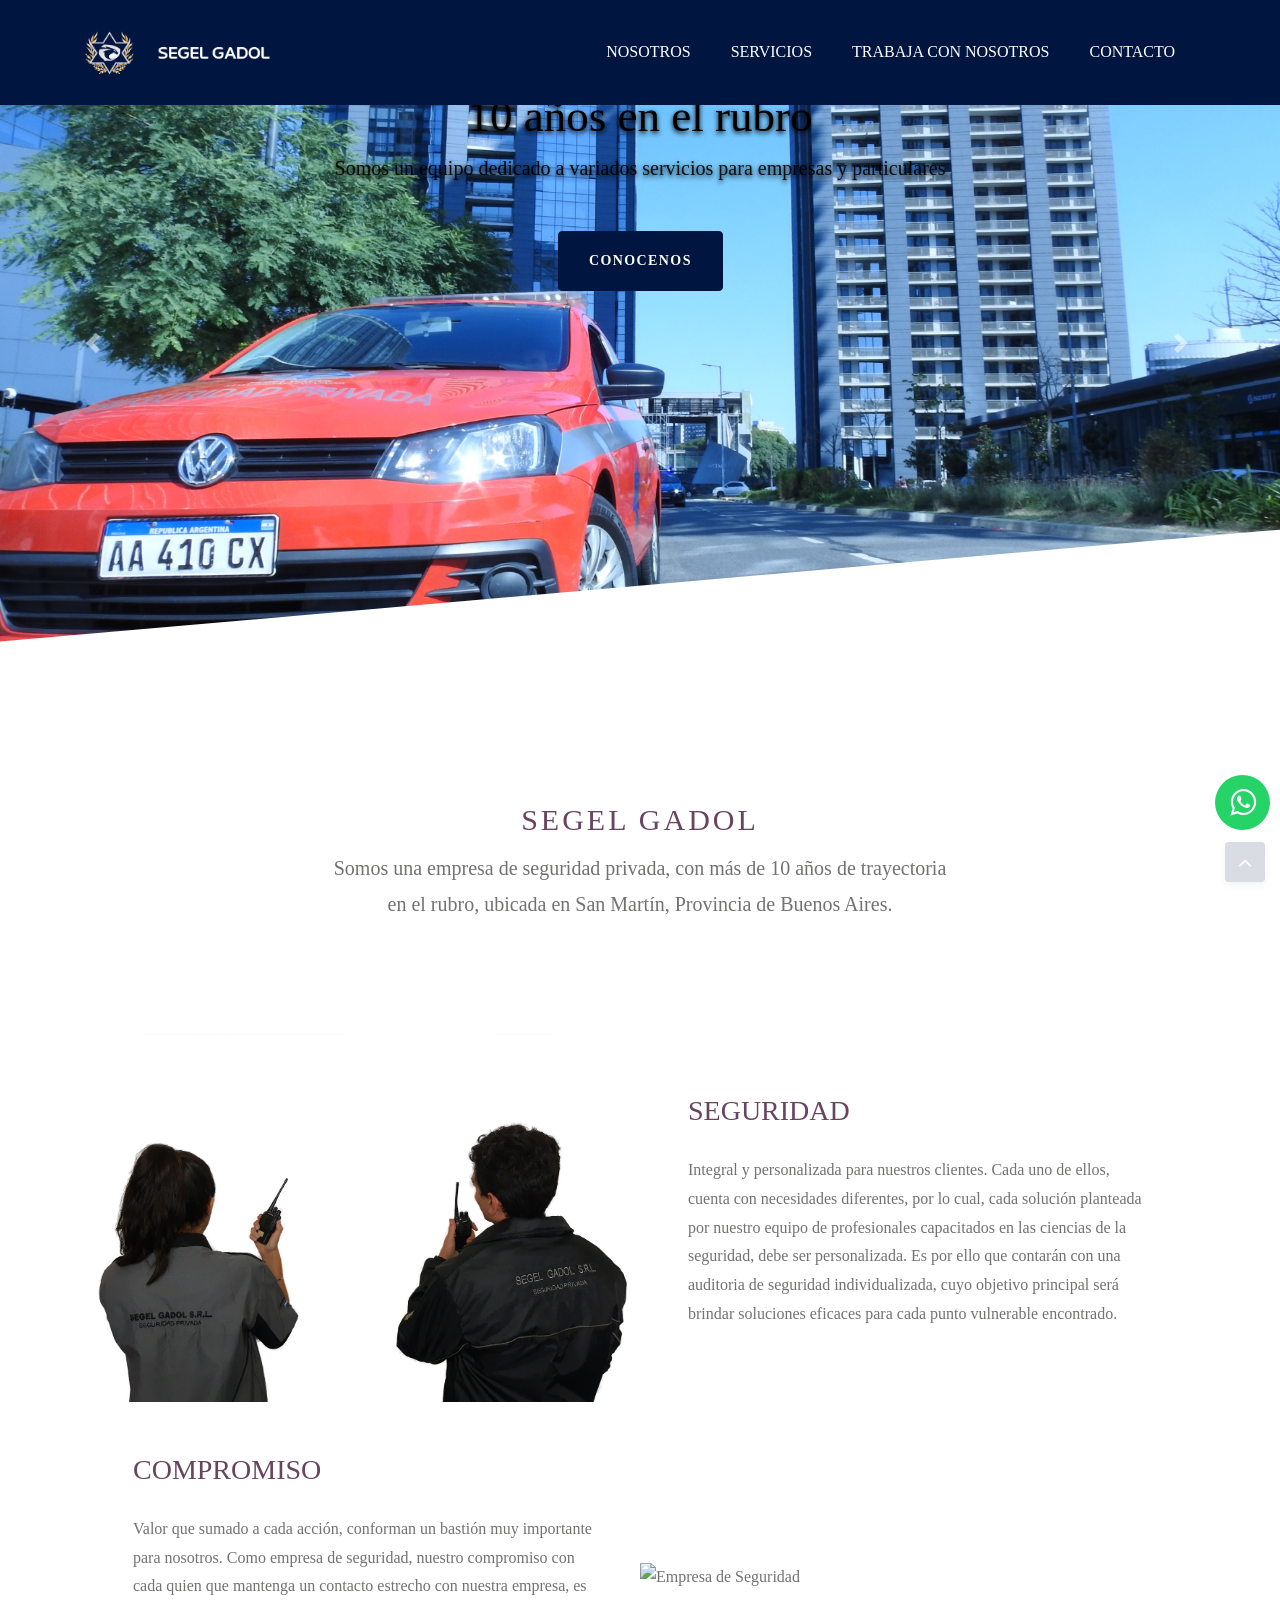
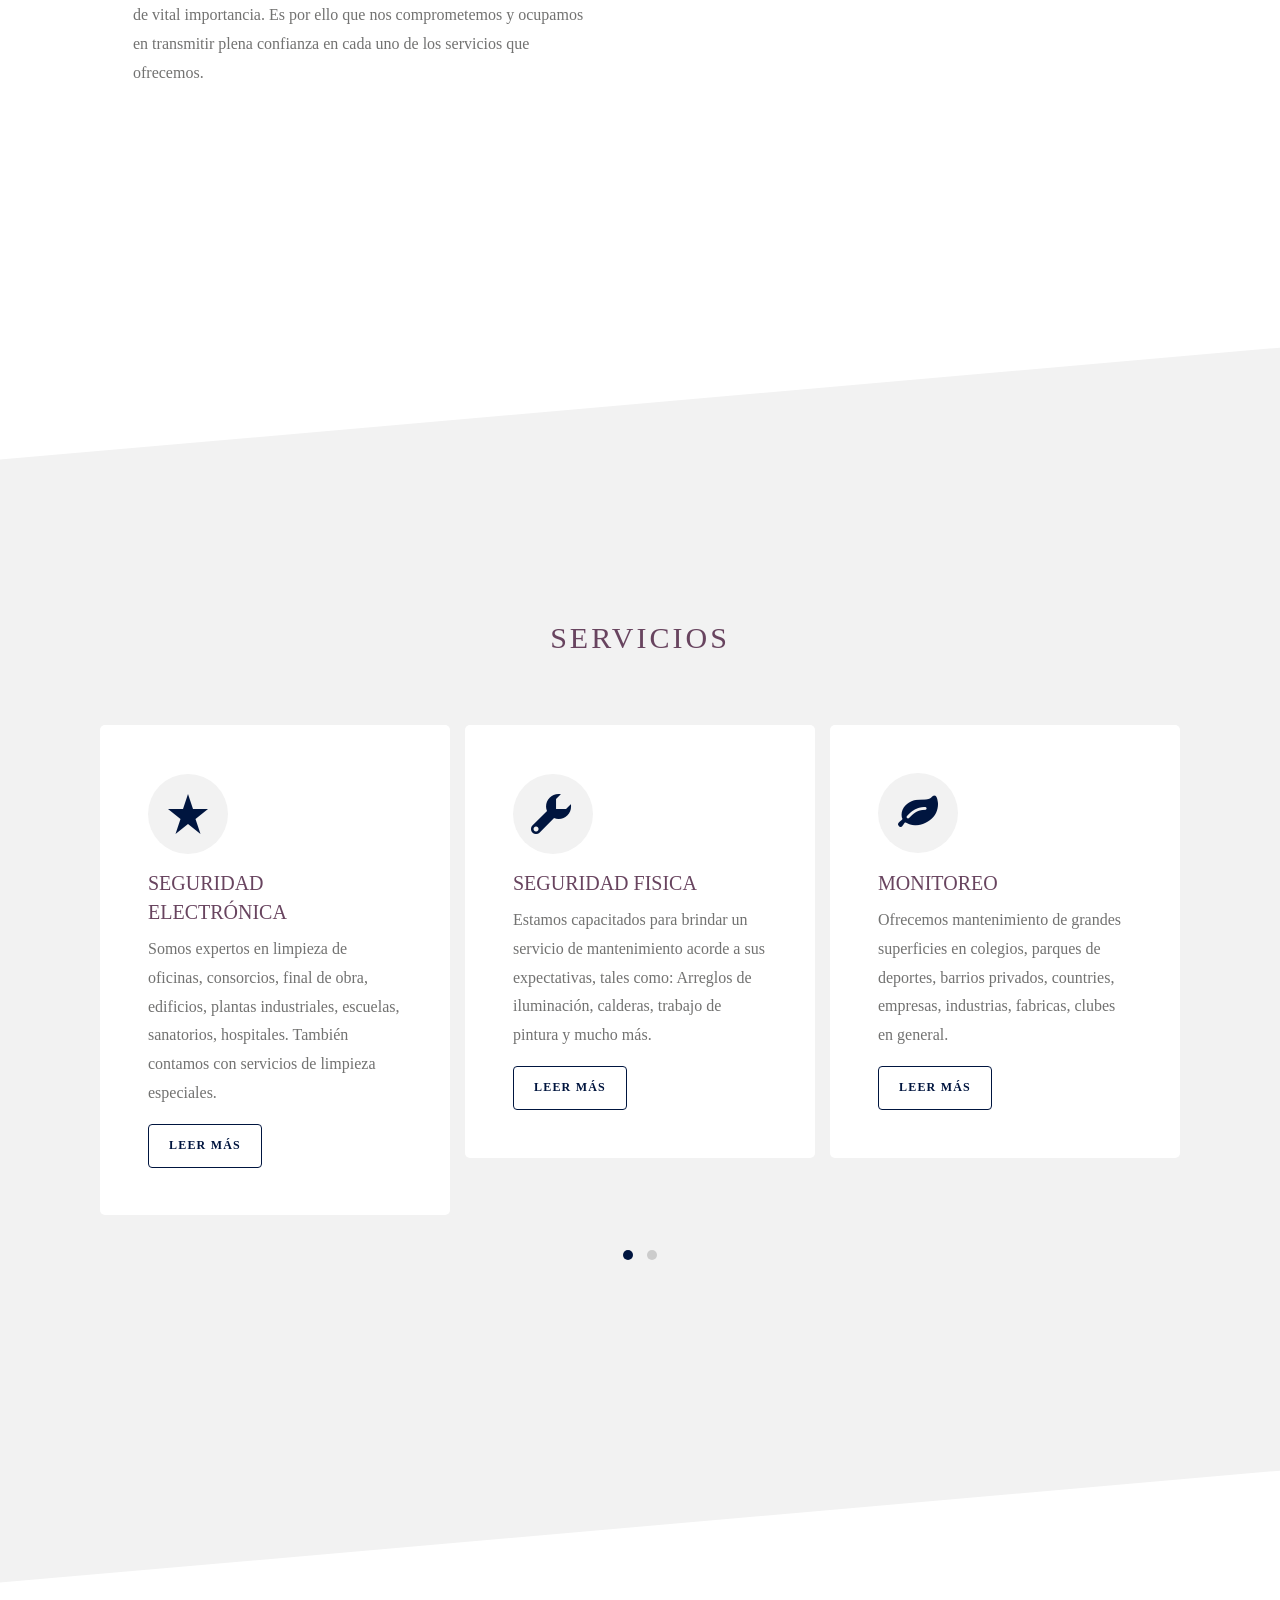
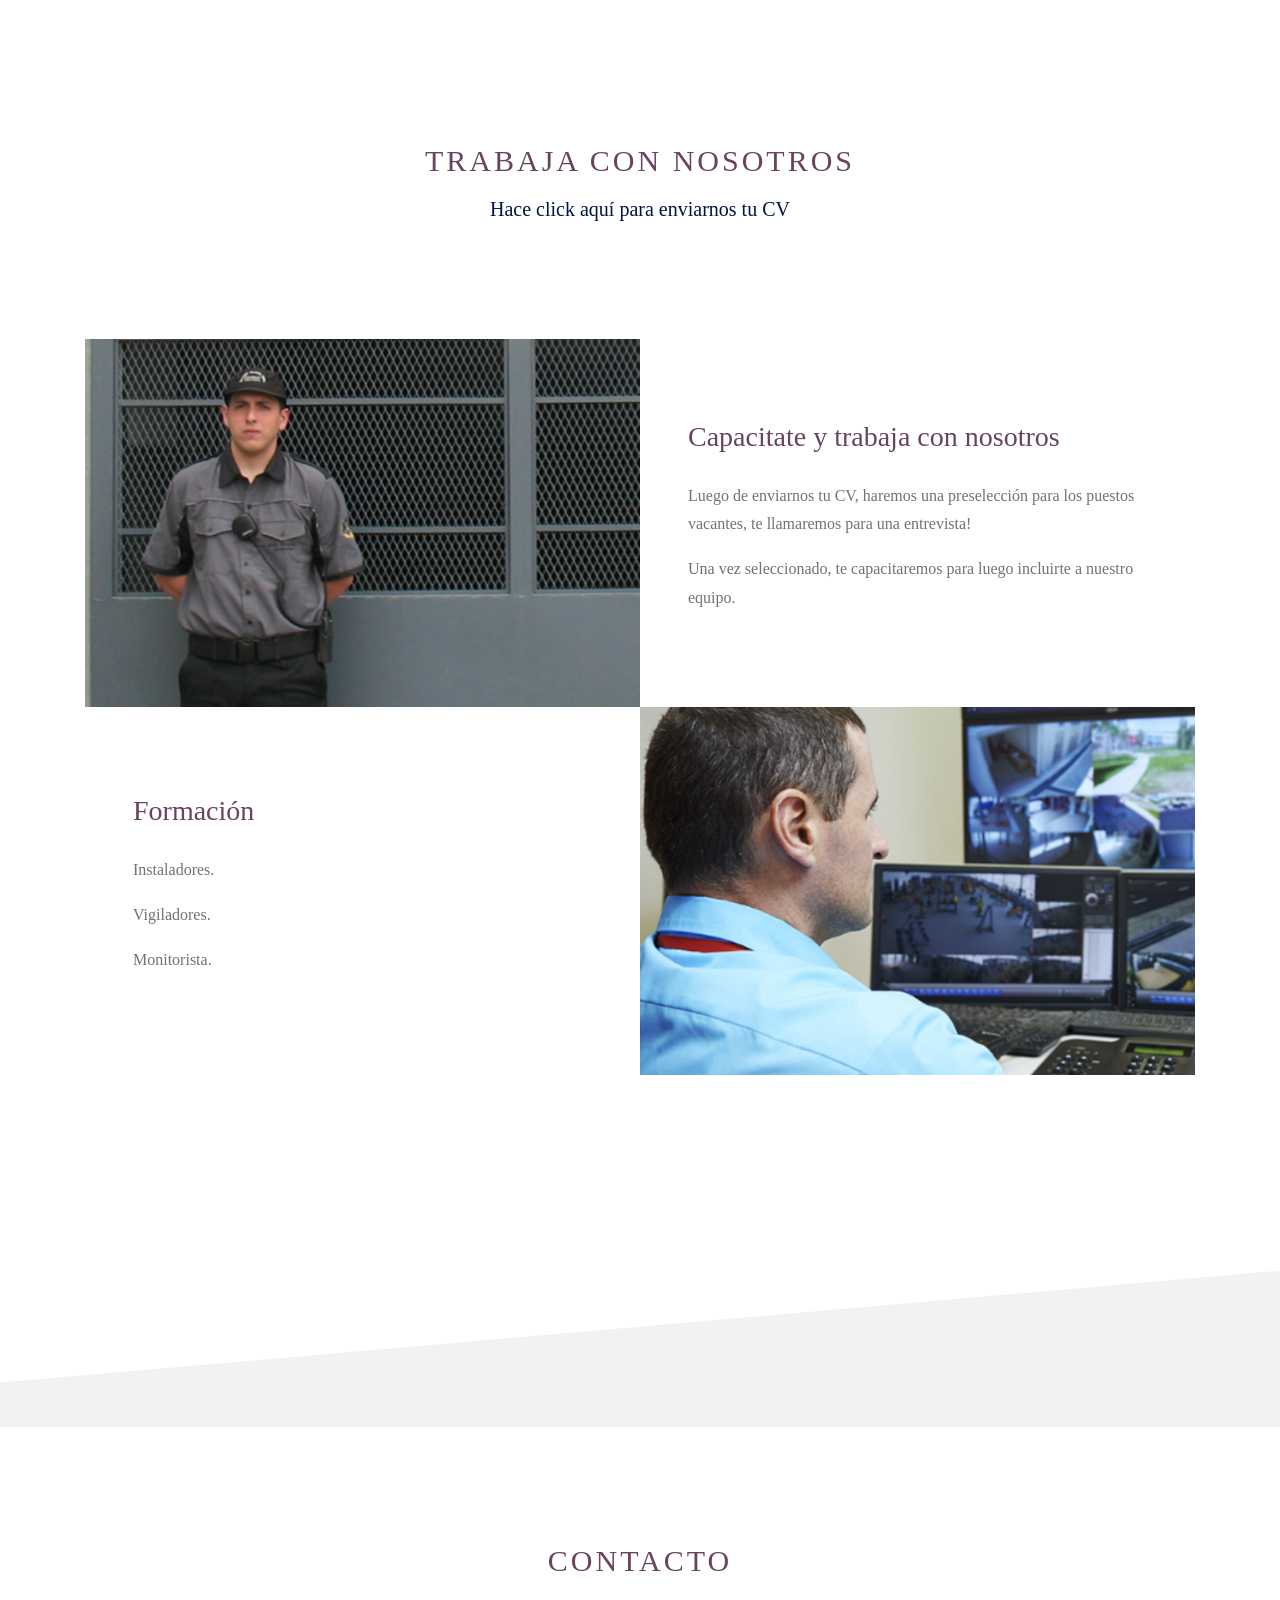
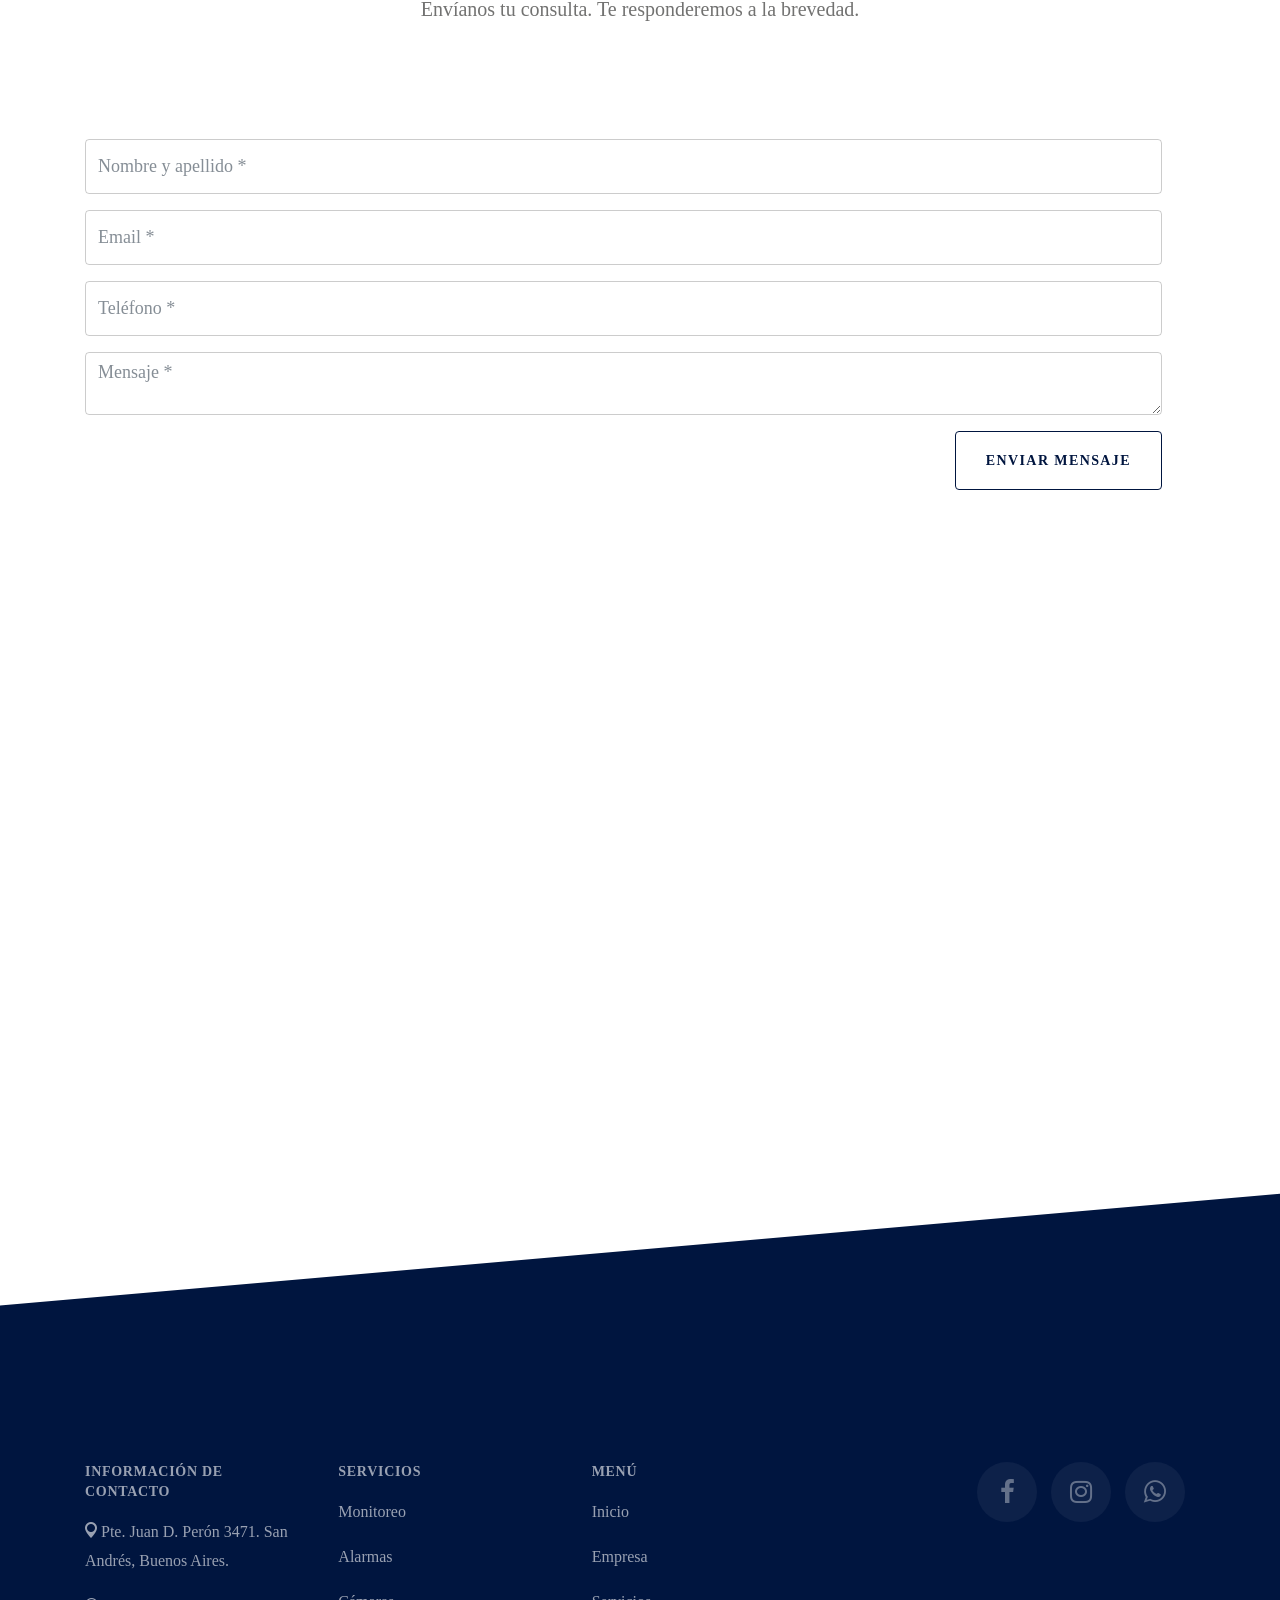
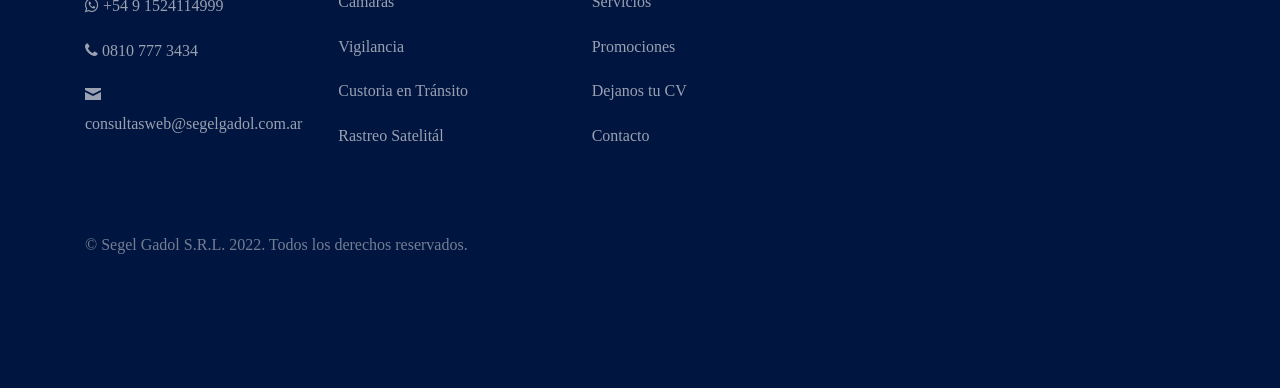
==== commit db95866a: "Cambio de imagenes" ====
--- a/index.html
+++ b/index.html
@@ -136,7 +136,7 @@
 
         <div class="row no-gutters align-items-center ftco-animate">
           <div class="col-md-6 mb-md-0 mb-5">
-            <img src="images/movil-seguridad.png" alt="Empresa de seguridad" class="img-fluid">
+            <img src="images/empresa1.png" alt="Empresa de seguridad" class="img-fluid">
           </div>
           <div class="col-md-6 p-md-5">
             <h3 class="h3 mb-4">SEGURIDAD</h3>
@@ -147,7 +147,7 @@
         <div class="row no-gutters align-items-center ftco-animate">
           
           <div class="col-md-6 order-md-3 mb-md-0 mb-5">
-            <img src="images/empresa2.jpg" alt="Empresa de Seguridad" class="img-fluid">
+            <img src="images/empresa2.png" alt="Empresa de Seguridad" class="img-fluid">
           </div>
           <div class="col-md-6 p-md-5 order-md-1">
             <h3 class="h3 mb-4">COMPROMISO</h3>
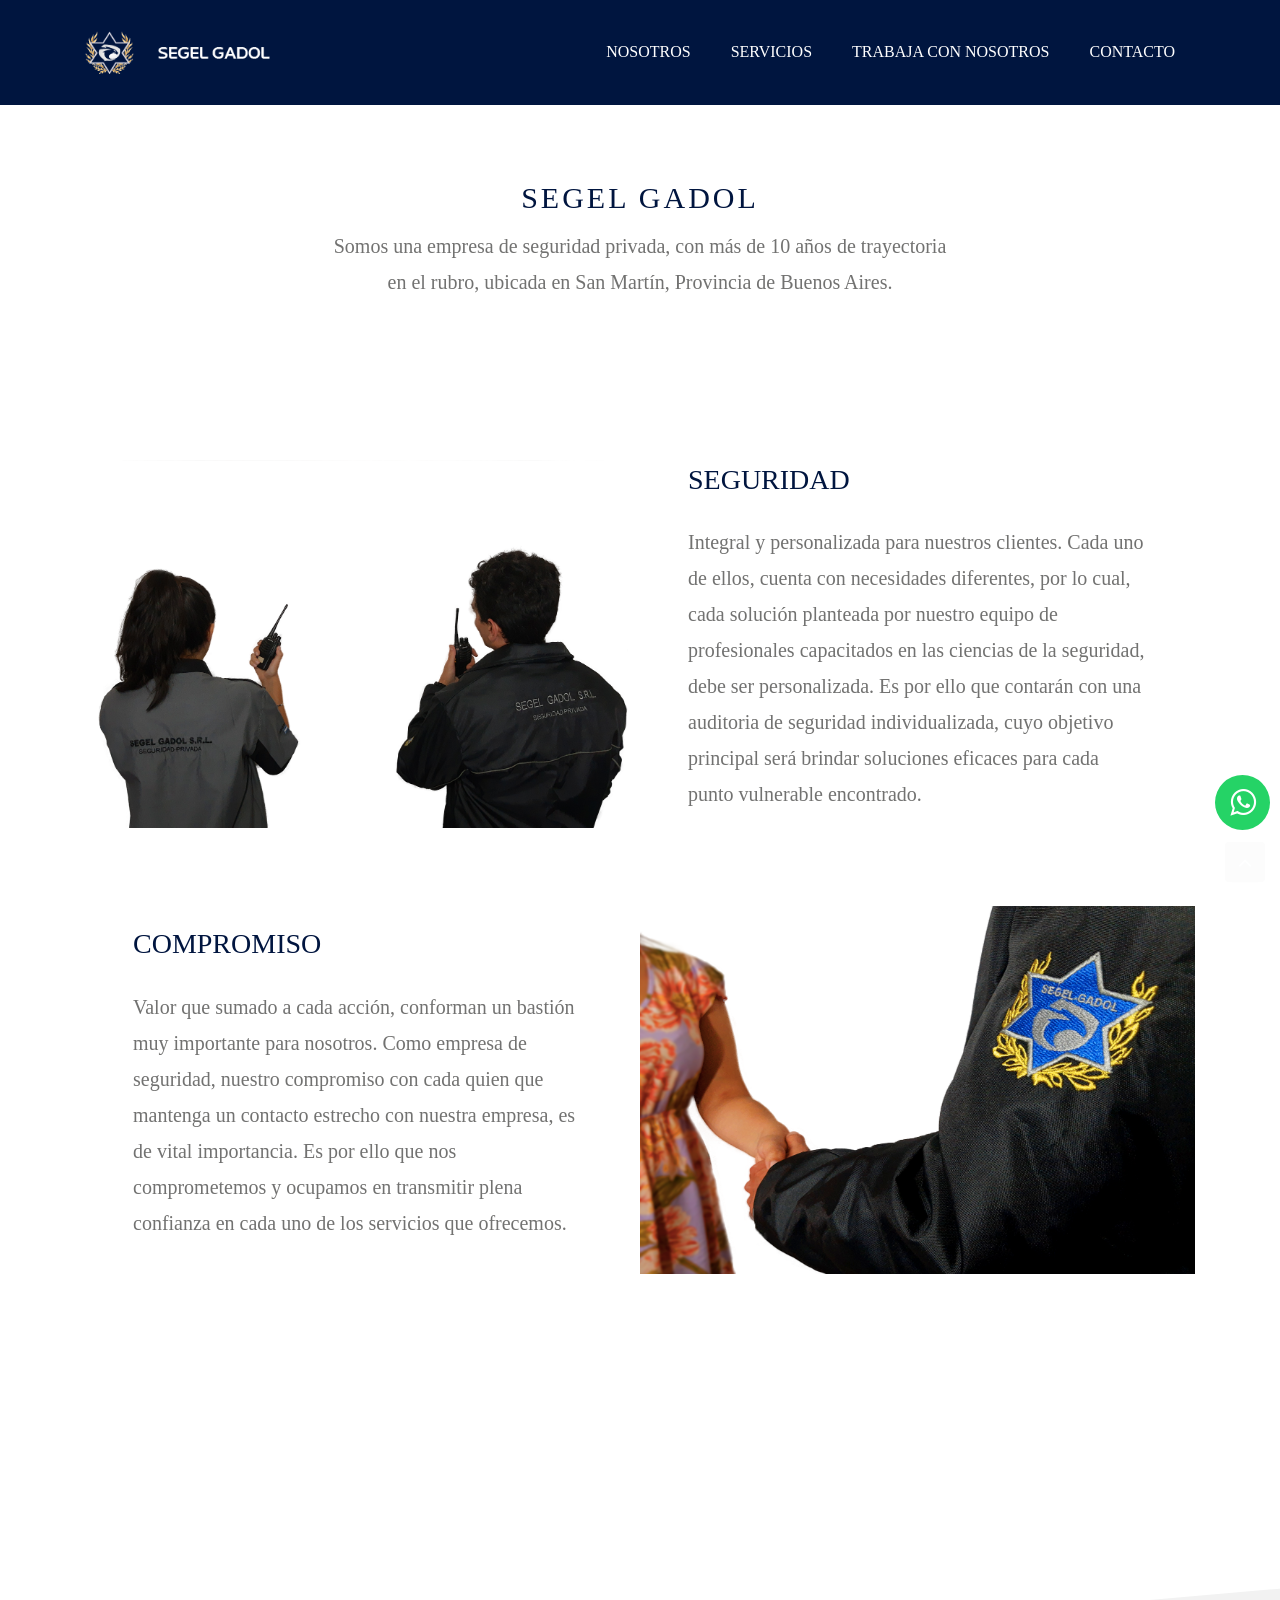
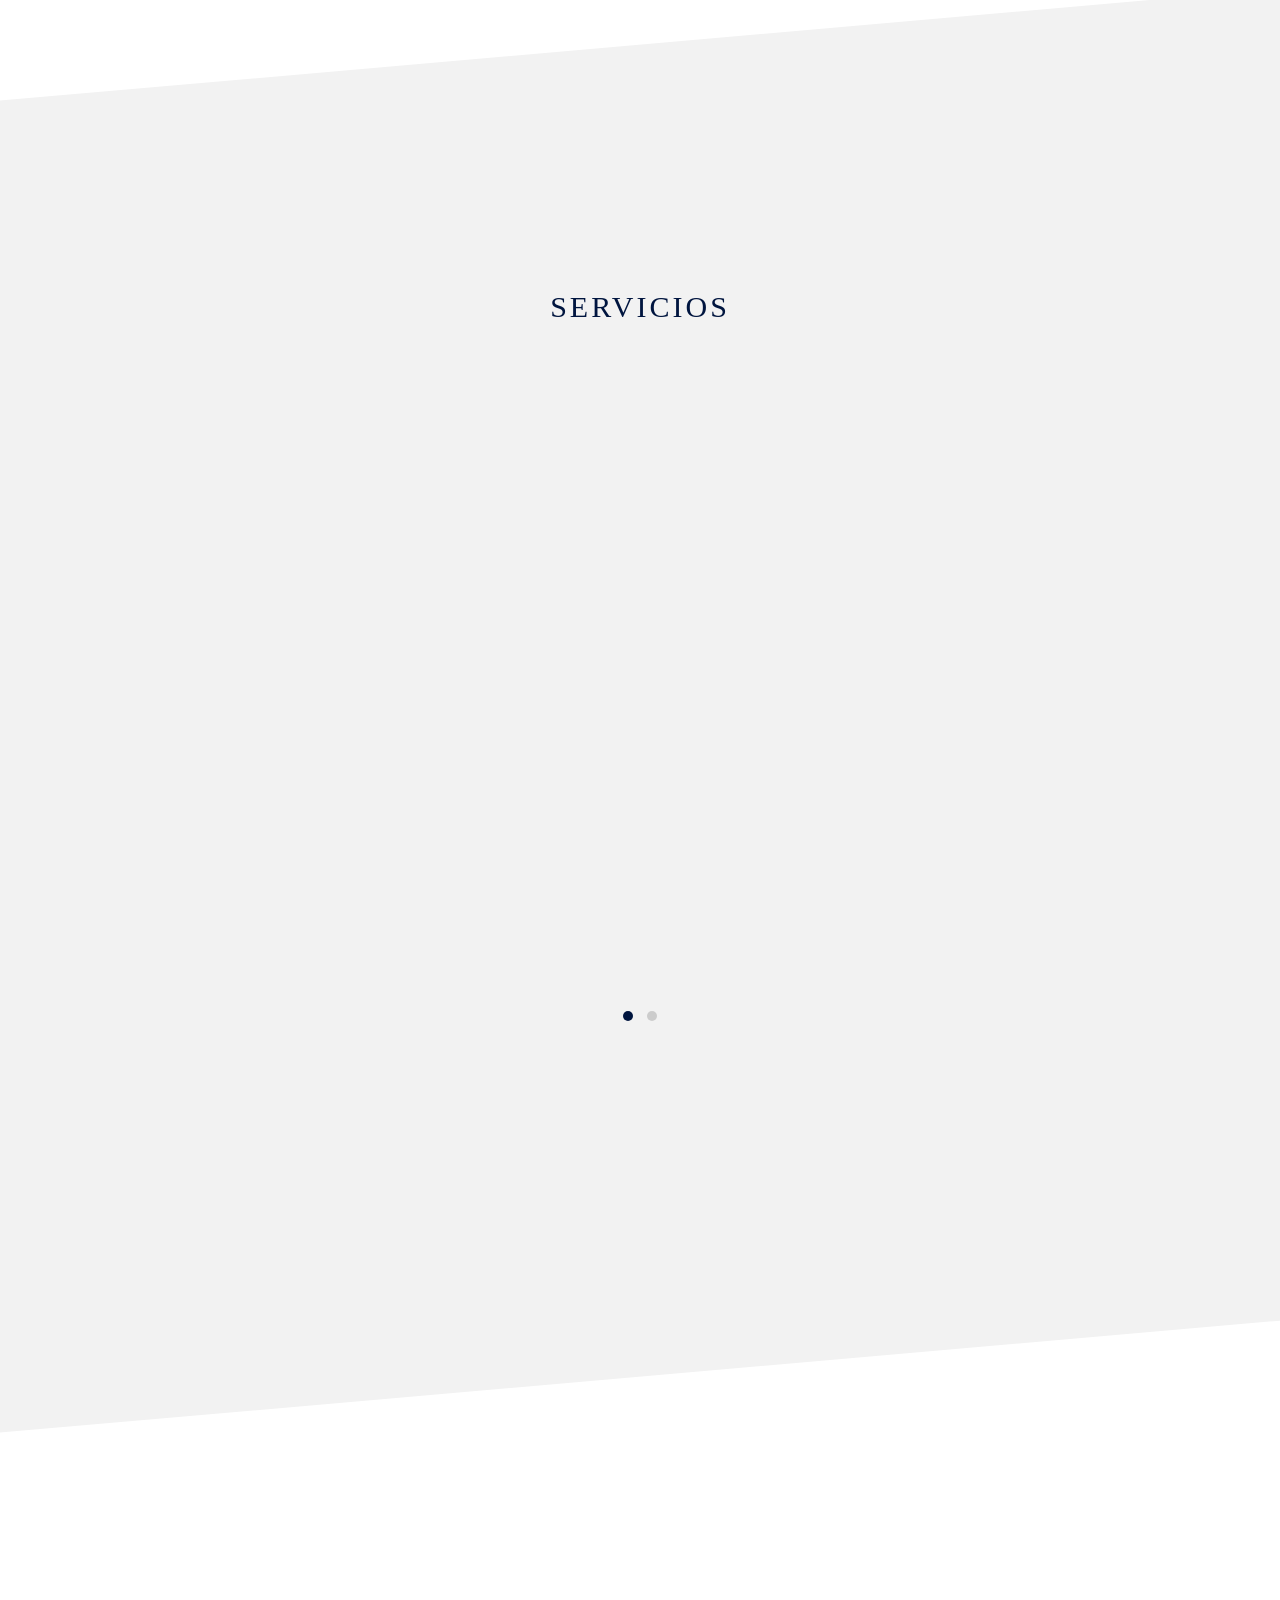
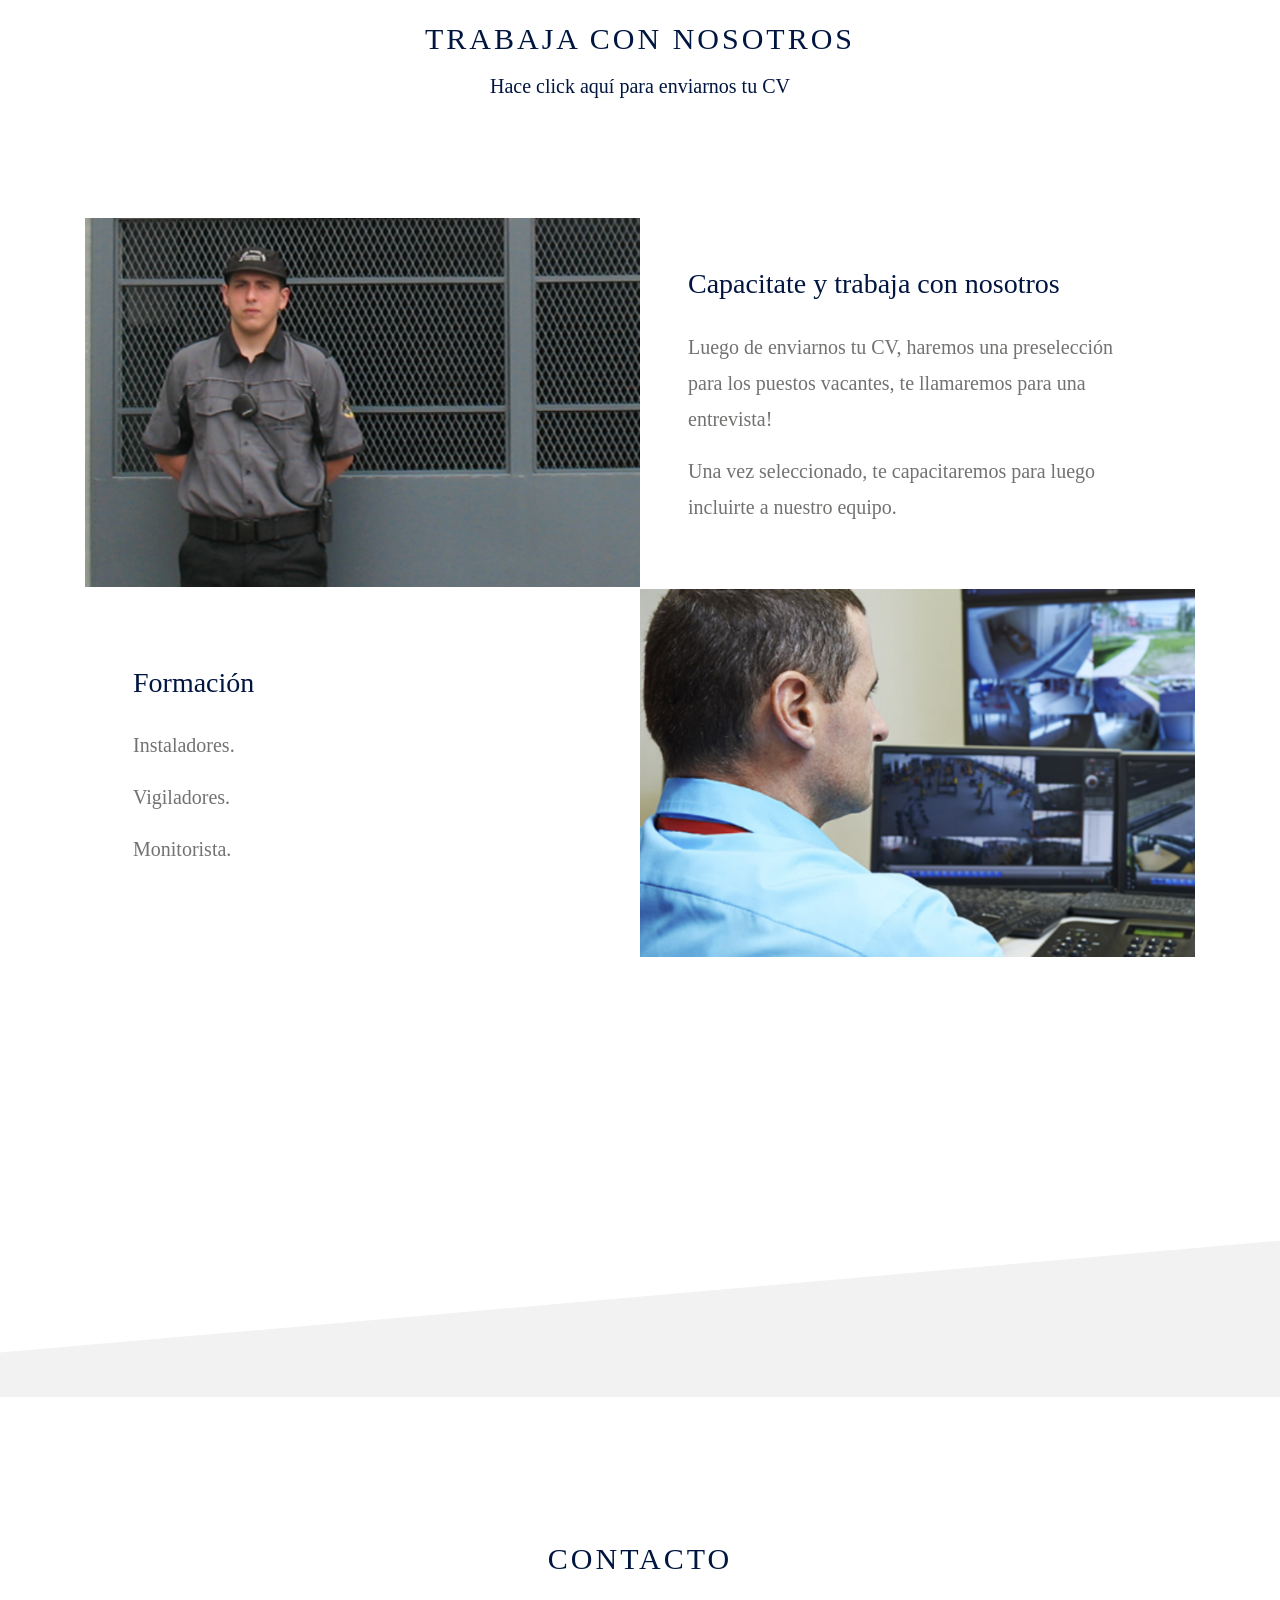
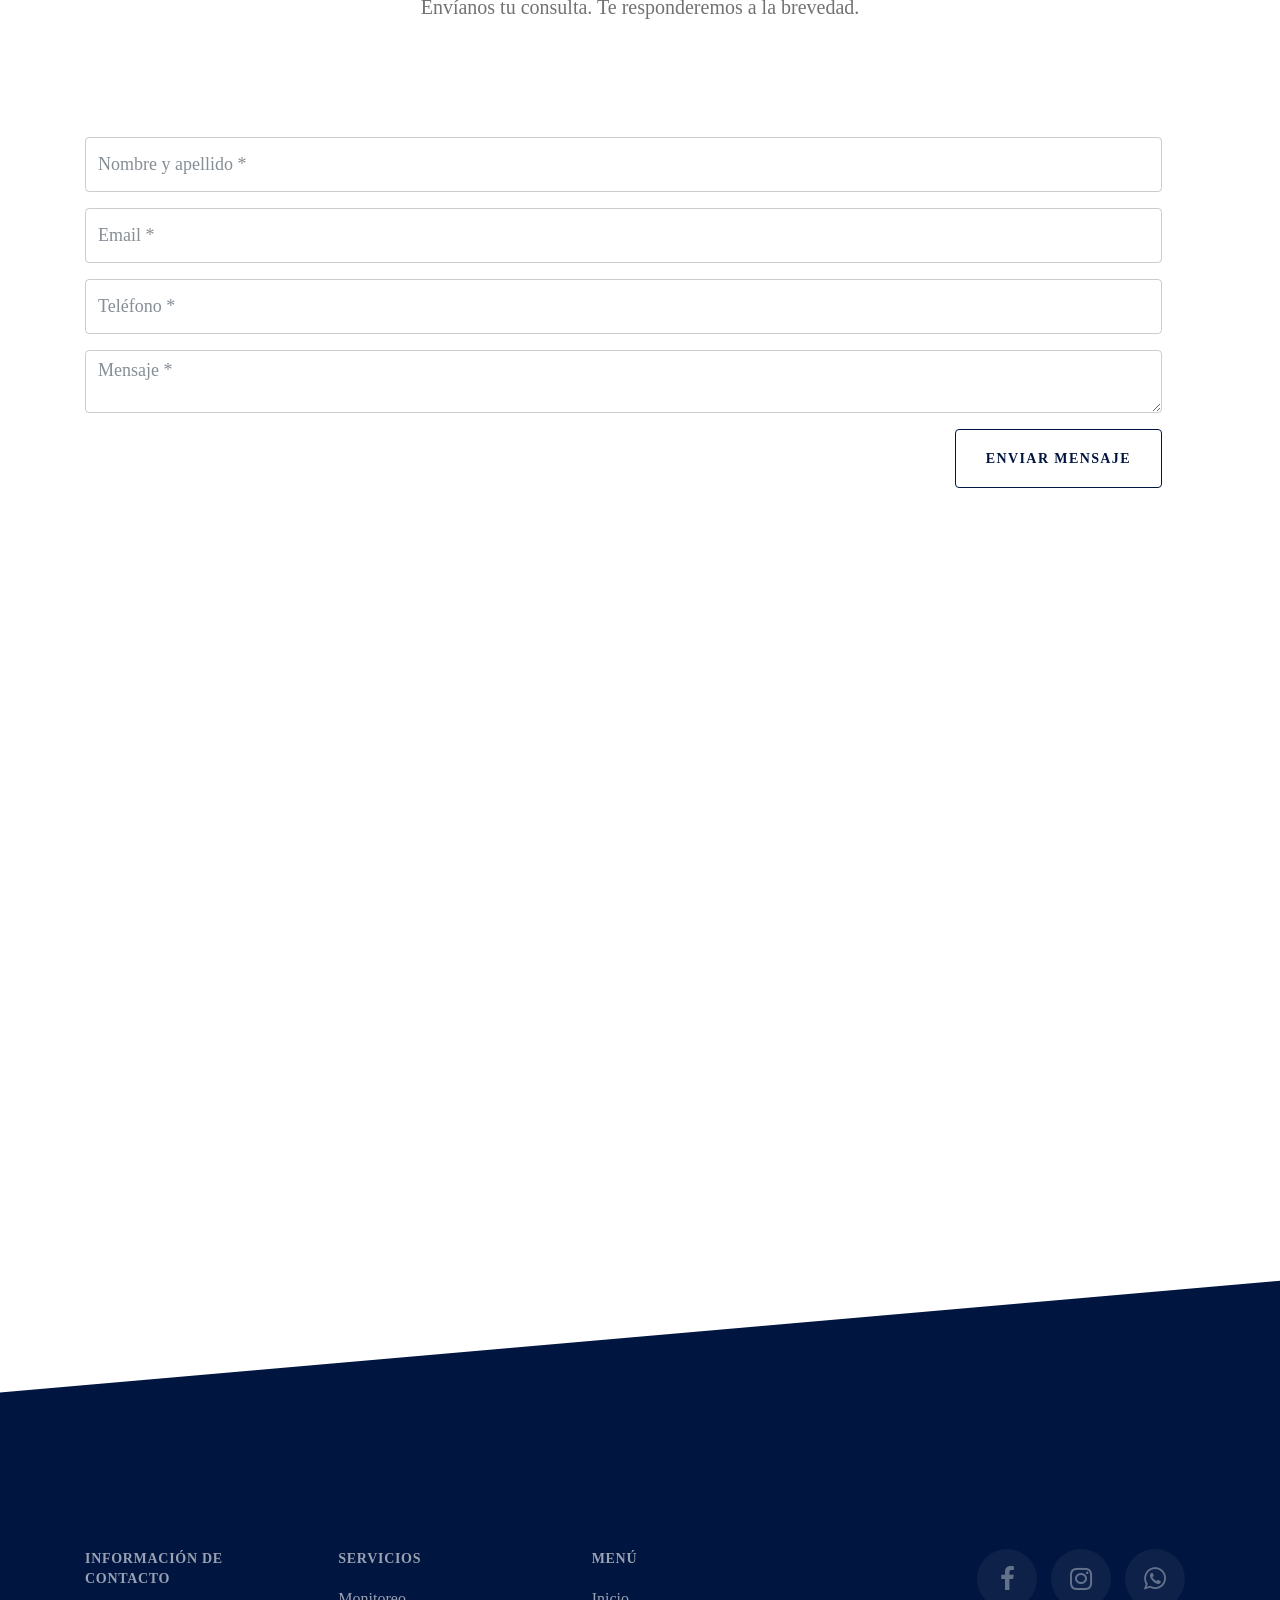
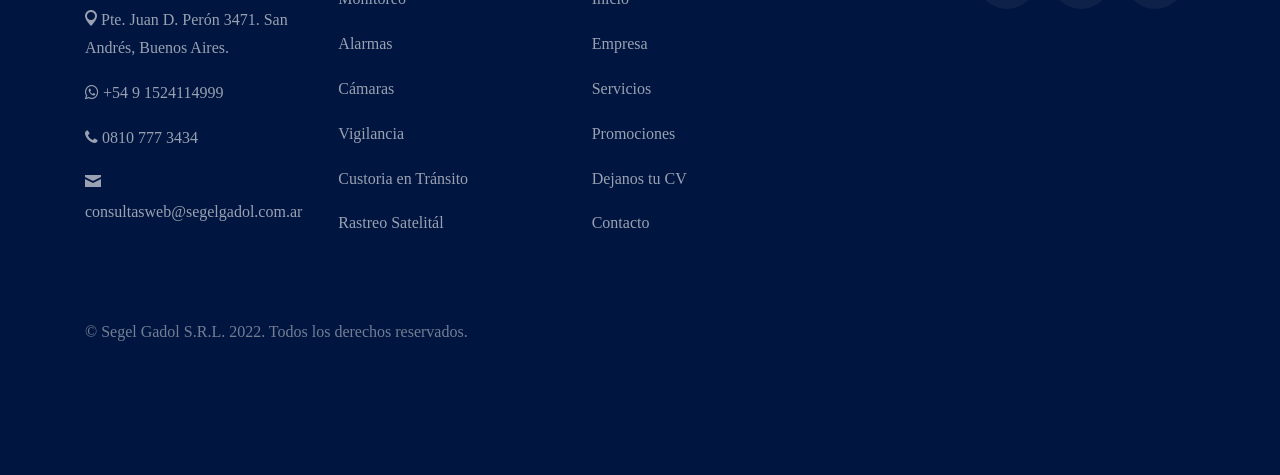
==== commit 7356de49: "Test problema fuentes no cargadas" ====
--- a/index.html
+++ b/index.html
@@ -207,7 +207,7 @@
                   <div class="ftco-icon mb-3"><span class="fa fa-leaf display-4"></span></div>
                   <div class="media-body">
                     <h5 class="mt-0">MONITOREO</h5>
-                    <p>Ofrecemos mantenimiento de grandes superficies en colegios, parques de deportes, barrios privados, countries, empresas, industrias, fabricas, clubes en general.</p>
+                    <p>Sector orientado a la supervisión de equipos electrónicos encargados de brindar control y seguridad a cada uno de servicios que ofrecemos. Contamos con centro propio de monitoreo las 24hs.</p>
 					<p class="mb-0"><a href="camaras.html" class="hvr-sweep-to-right">Leer Más</a></p>
                   </div>
                 </div>
--- a/css/style.css
+++ b/css/style.css
@@ -1,9 +1,7 @@
 @font-face {
-  font-family: 'icomoon';
+  font-family: 'normal';
   src:  url('../fonts/LTWave-Light.ttf');
   src:  url('../fonts/LTWave-Light.ttf') format('truetype'),
-    url('../fonts/LTWave-Light.ttf') format('truetype'),
-    url('../fonts/LTWave-Light.ttf') format('truetype'),
     url('../fonts/LTWave-Light.ttf') format('truetype');
   font-weight: normal;
   font-style: normal;
@@ -16,7 +14,7 @@
 body {
   font-family: "LTWave", LTWave-Light;
   line-height: 1.8;
-  font-size: 16px;
+  font-size: 20px;
   background: #fff;
   color: #727271; }
 
@@ -33,7 +31,7 @@
 .h1, .h2, .h3, .h4, .h5 {
   line-height: 1.45;
   font-weight: normal;
-  color: rgb(104, 68, 95); }
+  color: #00153F; }
 
 .text-primary {
   color: #00153F !important; }
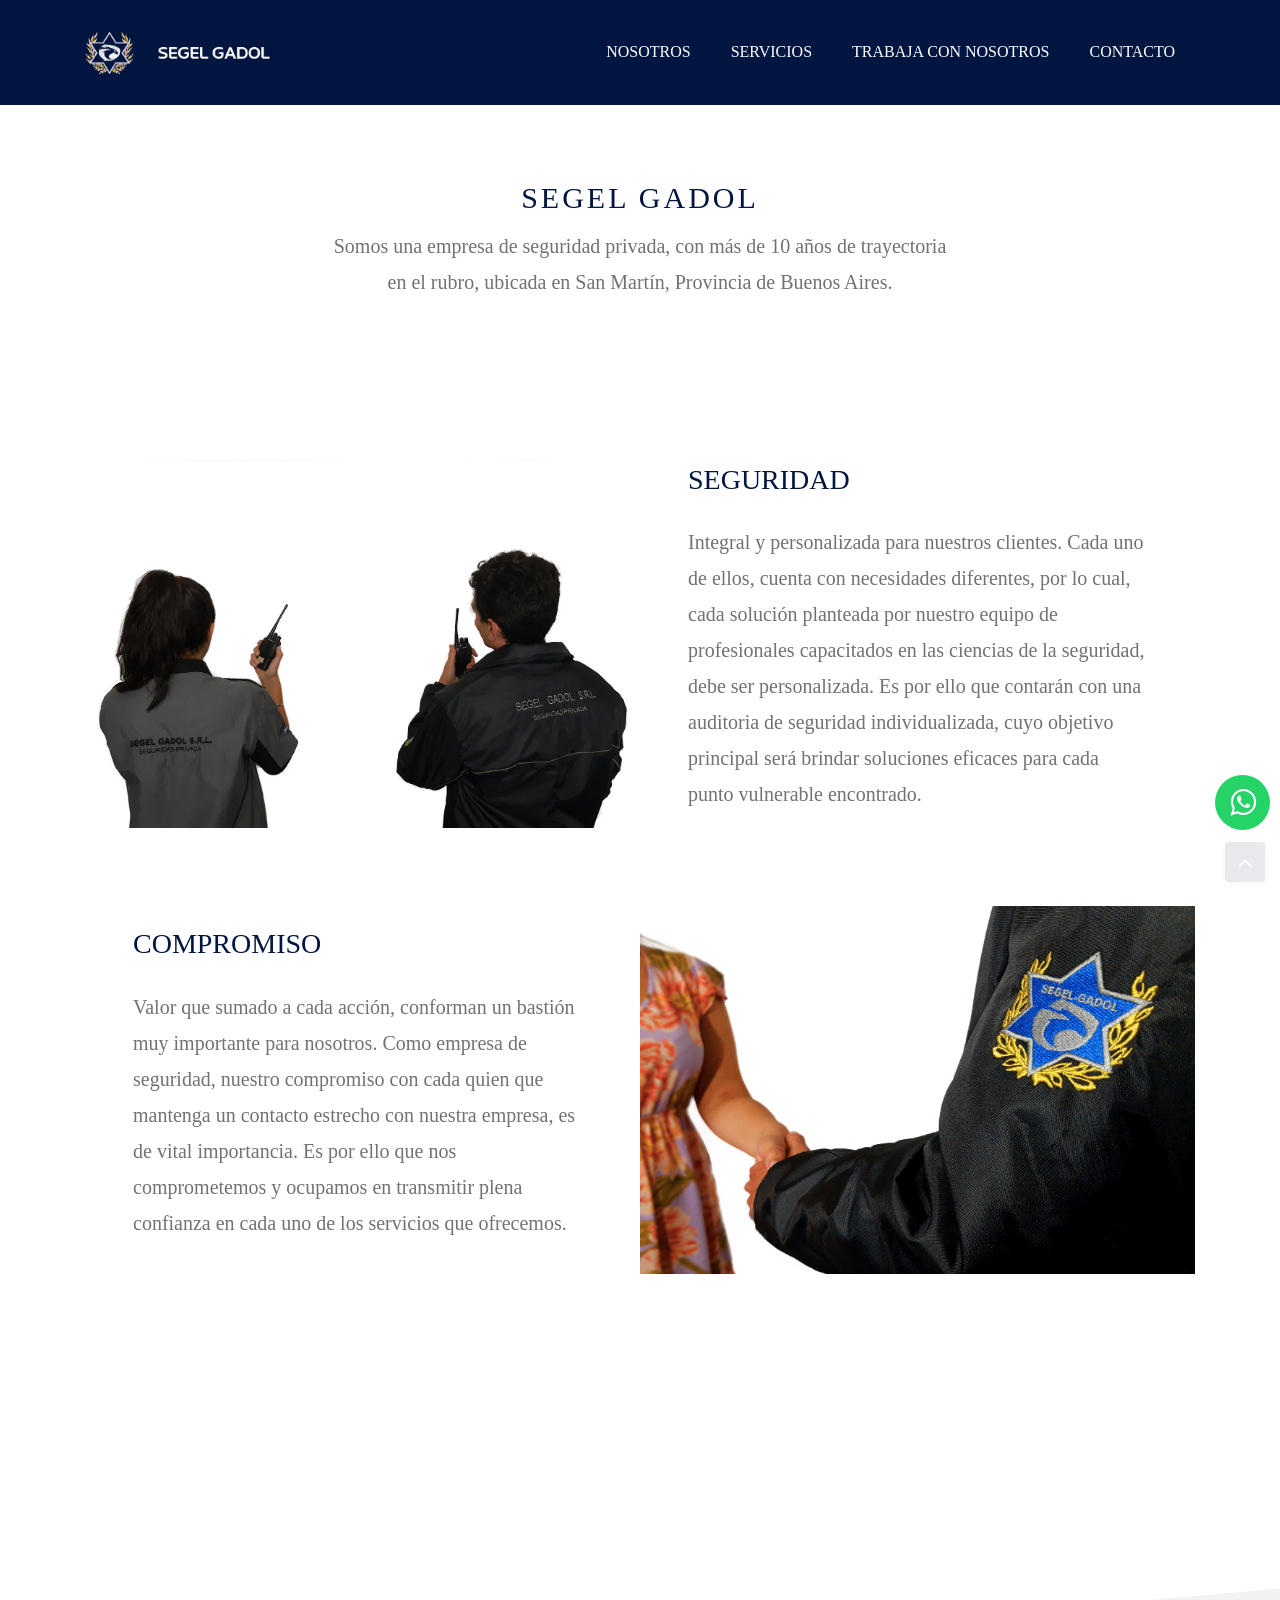
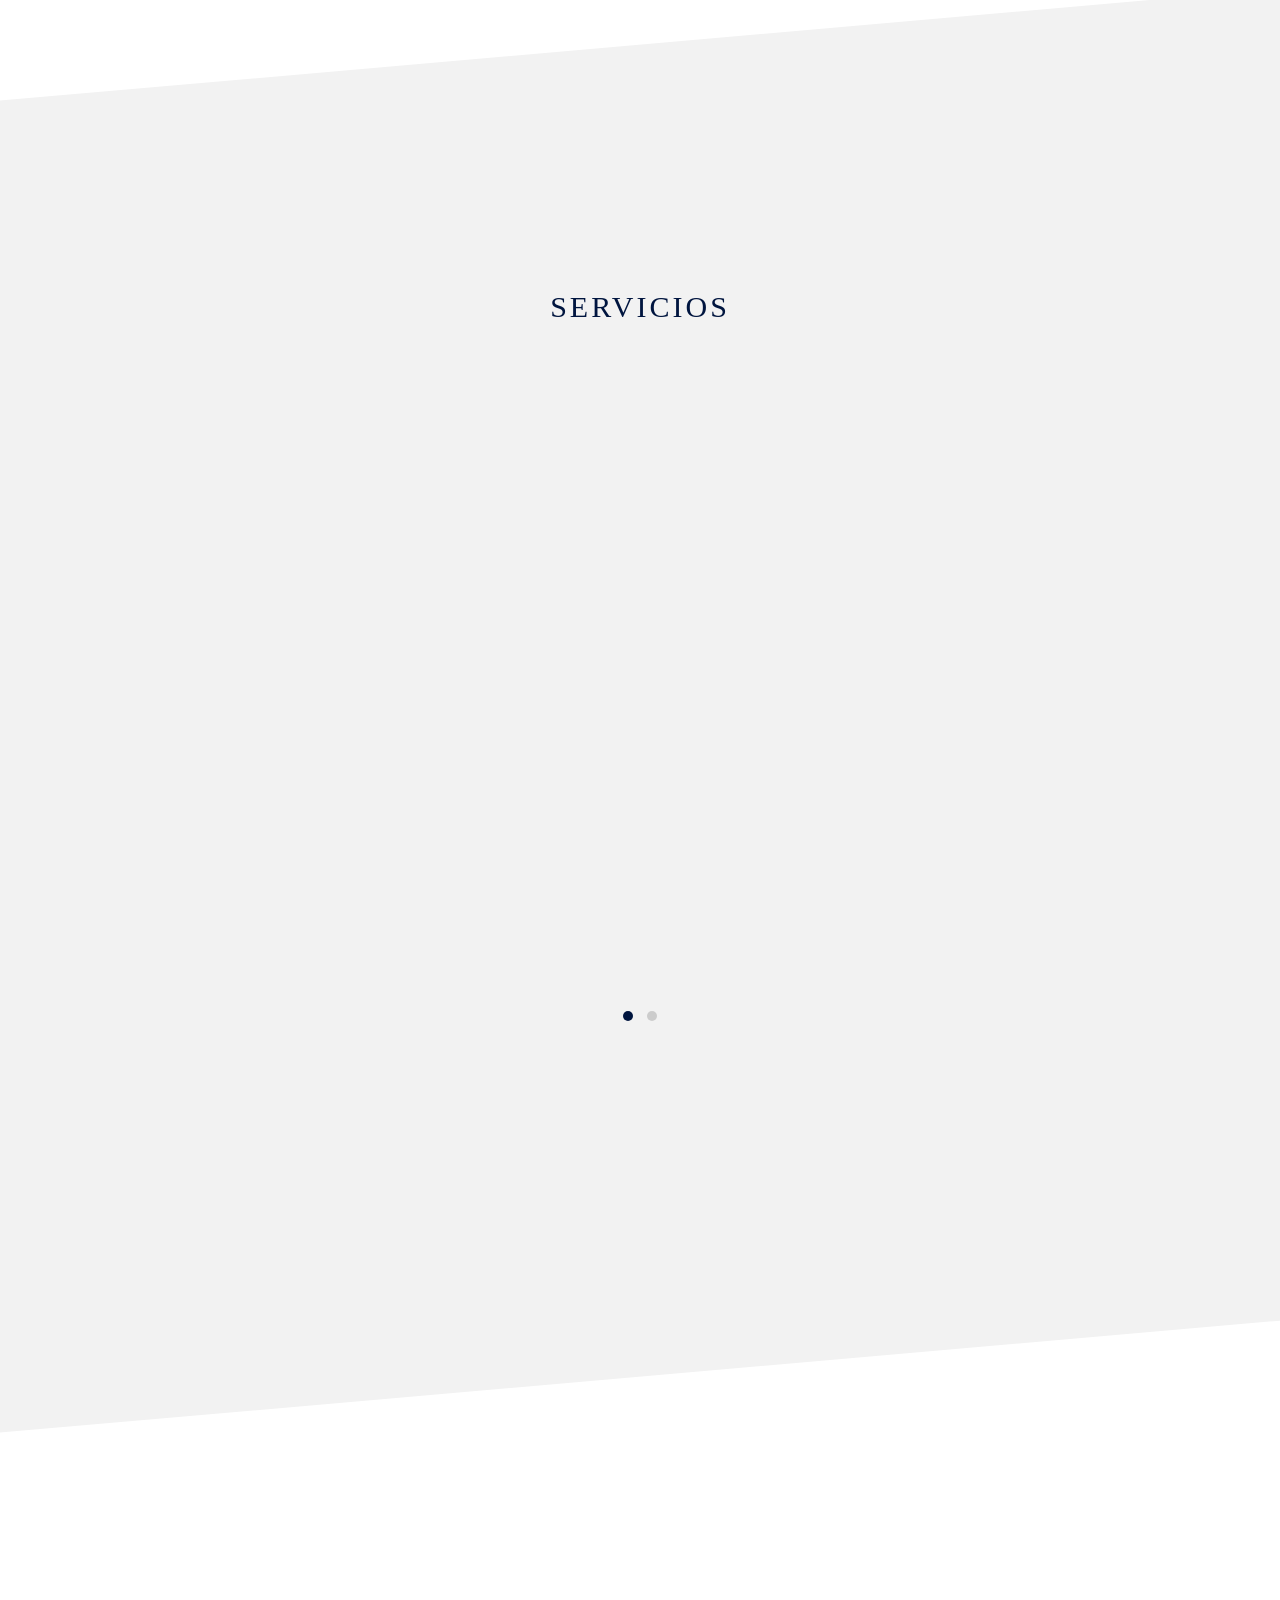
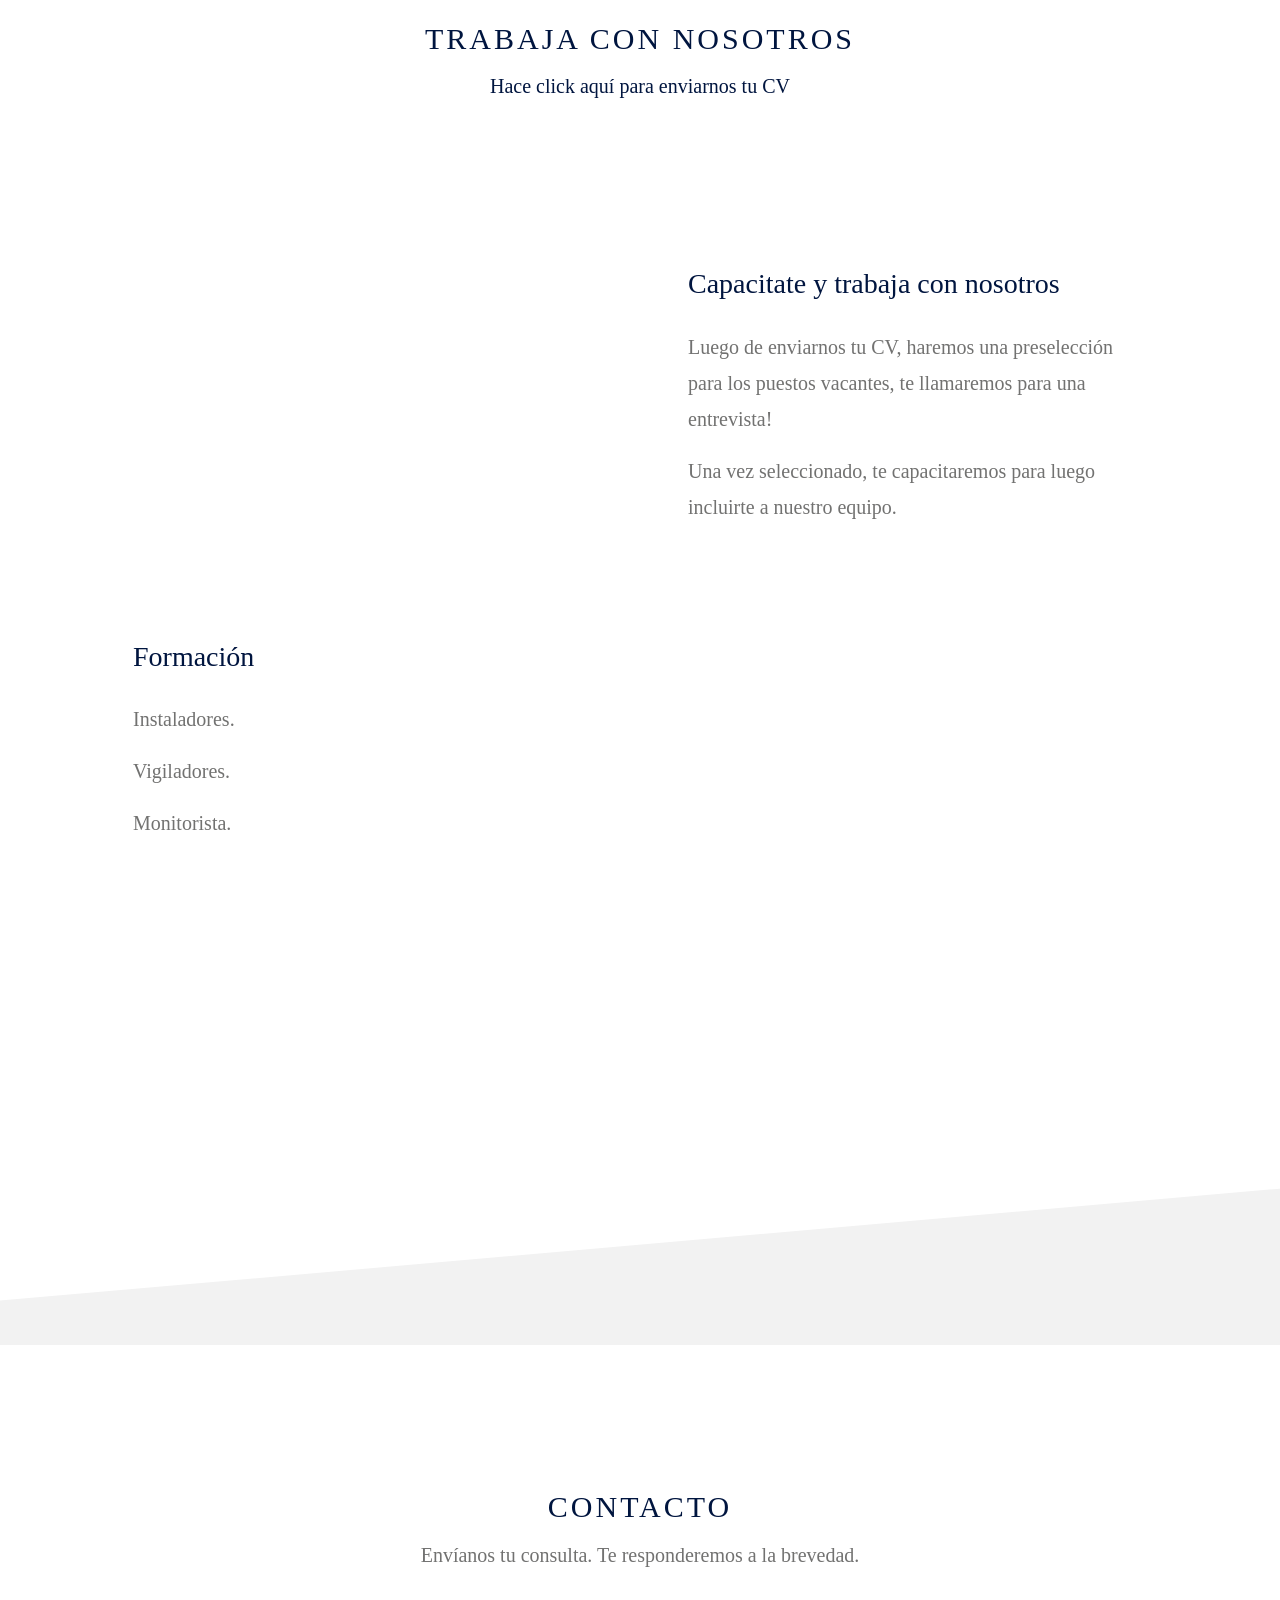
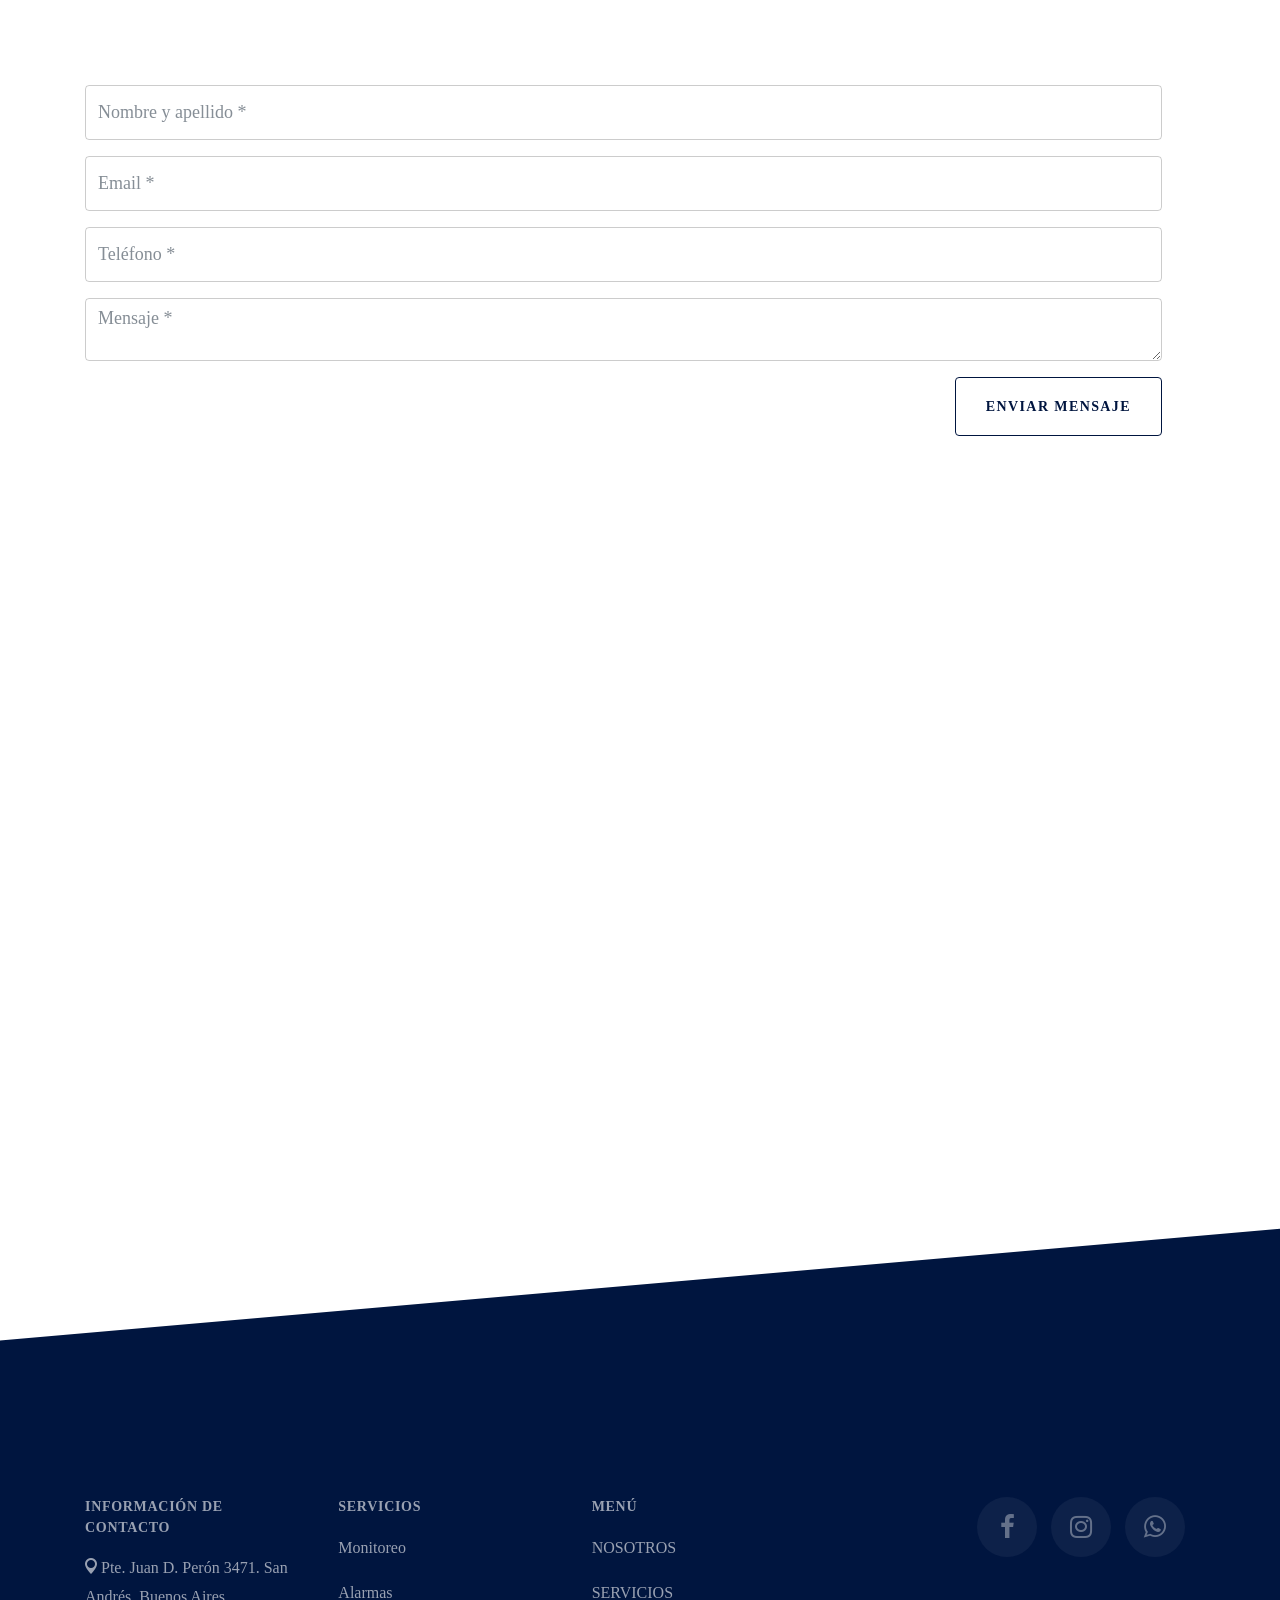
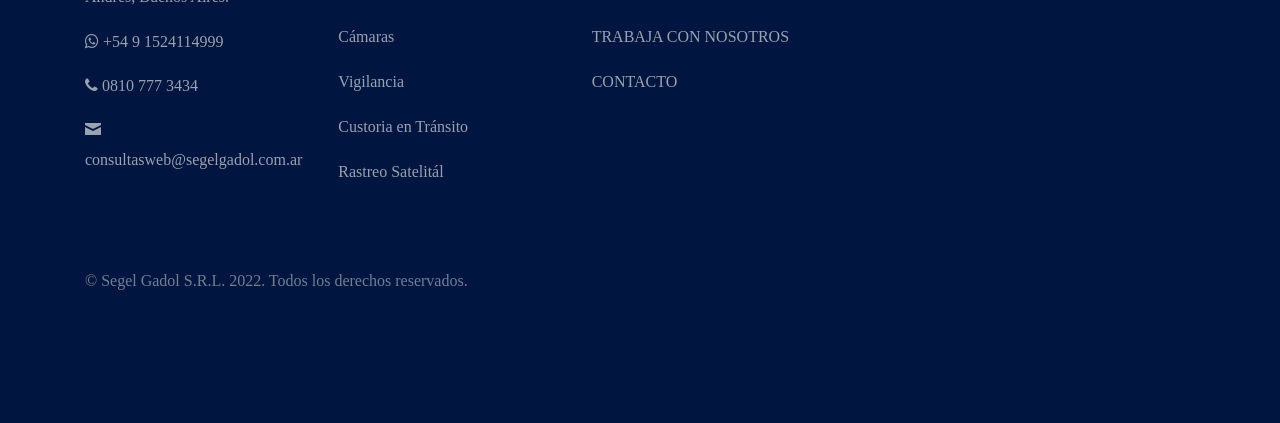
==== commit ba7faf31: "Cambios en index" ====
--- a/index.html
+++ b/index.html
@@ -446,10 +446,10 @@
           </div>
         </div>
 
-
+<!-- Gasti, oculte las imagenes de esta seccion para ver como queda la web mas ligera -->
         <div class="row no-gutters align-items-center ftco-animate">
           <div class="col-md-6 mb-md-0 mb-5">
-           <img src="images/durlock.jpg" alt="Free Template by Free-Template.co" class="img-fluid">
+           <!--  <img src="images/durlock.jpg" alt="Free Template by Free-Template.co" class="img-fluid"> -->
           </div>
           <div class="col-md-6 p-md-5">
             <h3 class="h3 mb-4">Capacitate y trabaja con nosotros</h3>
@@ -460,7 +460,7 @@
         </div>
         <div class="row no-gutters align-items-center ftco-animate">
           <div class="col-md-6 order-md-3 mb-md-0 mb-5">
-            <img src="images/monitoreo" alt="Free Template by Free-Template.co" class="img-fluid">
+          <!--    <img src="images/monitoreo" alt="Free Template by Free-Template.co" class="img-fluid"> -->
           </div>
           <div class="col-md-6 p-md-5 order-md-1">
             <h3 class="h3 mb-4">Formación</h3>
@@ -601,12 +601,12 @@
                  <div class="ftco-footer-widget mb-4">
                    <h2 class="ftco-heading-2">Menú</h2>
                    <ul class="list-unstyled">
-                    <li><a href="#section-inicio" class="py-2 d-block">Inicio</a></li>
-                    <li><a href="#section-empresa" class="py-2 d-block">Empresa</a></li>
-                    <li><a href="#section-servicios" class="py-2 d-block">Servicios</a></li>
-                    <li><a href="#section-pricing" class="py-2 d-block">Promociones</a></li>
-                    <li><a href="mailto:cvpostulantes@segelgadol.com.ar" class="py-2 d-block">Dejanos tu CV</a></li>
-                    <li><a href="#section-contacto" class="py-2 d-block">Contacto</a></li>
+                   <!-- <li><a href="#section-inicio" class="py-2 d-block">Inicio</a></li> -->
+                    <li><a href="#section-empresa" class="py-2 d-block">NOSOTROS</a></li>
+                    <li><a href="#section-servicios" class="py-2 d-block">SERVICIOS</a></li>
+                   <!-- <li><a href="#section-pricing" class="py-2 d-block">Promociones</a></li> -->
+                    <li><a href="mailto:cvpostulantes@segelgadol.com.ar" class="py-2 d-block">TRABAJA CON NOSOTROS</a></li>
+                    <li><a href="#section-contacto" class="py-2 d-block">CONTACTO</a></li>
                    </ul>
 				  
                 </div>
--- a/css/icomoon.css
+++ b/css/icomoon.css
@@ -1,17 +1,14 @@
 @font-face {
-  font-family: 'icomoon';
-  src:  url('../fonts/icomoon/icomoon.eot?lir4dr');
-  src:  url('../fonts/icomoon/icomoon.eot?lir4dr#iefix') format('embedded-opentype'),
-    url('../fonts/icomoon/icomoon.ttf?lir4dr') format('truetype'),
-    url('../fonts/icomoon/icomoon.woff?lir4dr') format('woff'),
-    url('../fonts/icomoon/icomoon.svg?lir4dr#icomoon') format('svg');
+  font-family: 'LTWave';
+  src: url('fonts/LTWave-Light.ttf') format('truetype');
+  font-style: normal;
   font-weight: normal;
-  font-style: normal;
+  font-display: block;
 }
 
 [class^="icon-"], [class*=" icon-"] {
   /* use !important to prevent issues with browser extensions that change fonts */
-  font-family: 'icomoon' !important;
+  font-family: 'LTWave' !important;
   speak: none;
   font-style: normal;
   font-weight: normal;
--- a/css/style.css
+++ b/css/style.css
@@ -1,18 +1,15 @@
 @font-face {
-  font-family: 'normal';
-  src:  url('../fonts/LTWave-Light.ttf');
-  src:  url('../fonts/LTWave-Light.ttf') format('truetype'),
-    url('../fonts/LTWave-Light.ttf') format('truetype');
+  font-family: 'LTWave';
+  src: url('fonts/LTWave-Light.ttf') format('truetype');
+  font-style: normal;
   font-weight: normal;
-  font-style: normal;
   font-display: block;
 }
-
 html {
   overflow-x: hidden; }
 
 body {
-  font-family: "LTWave", LTWave-Light;
+  font-family: "LTWave", LTWave;
   line-height: 1.8;
   font-size: 20px;
   background: #fff;
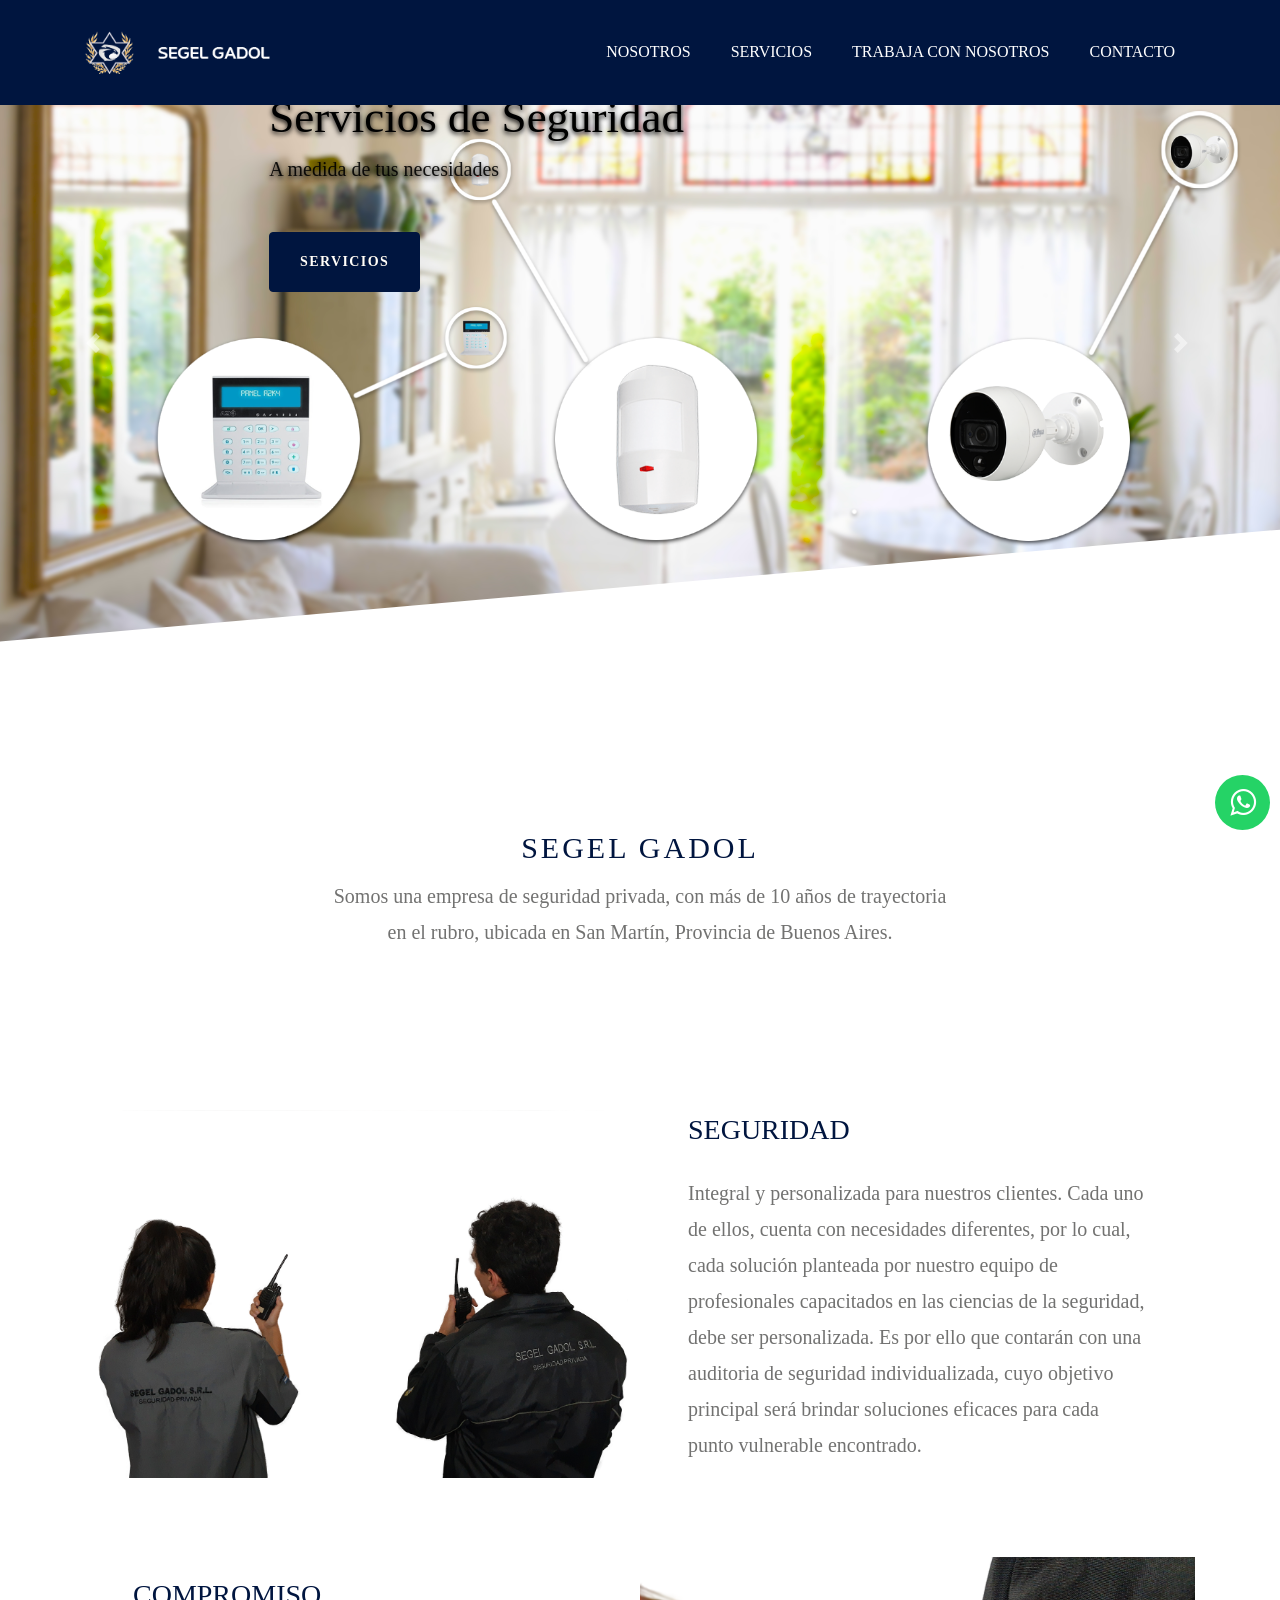
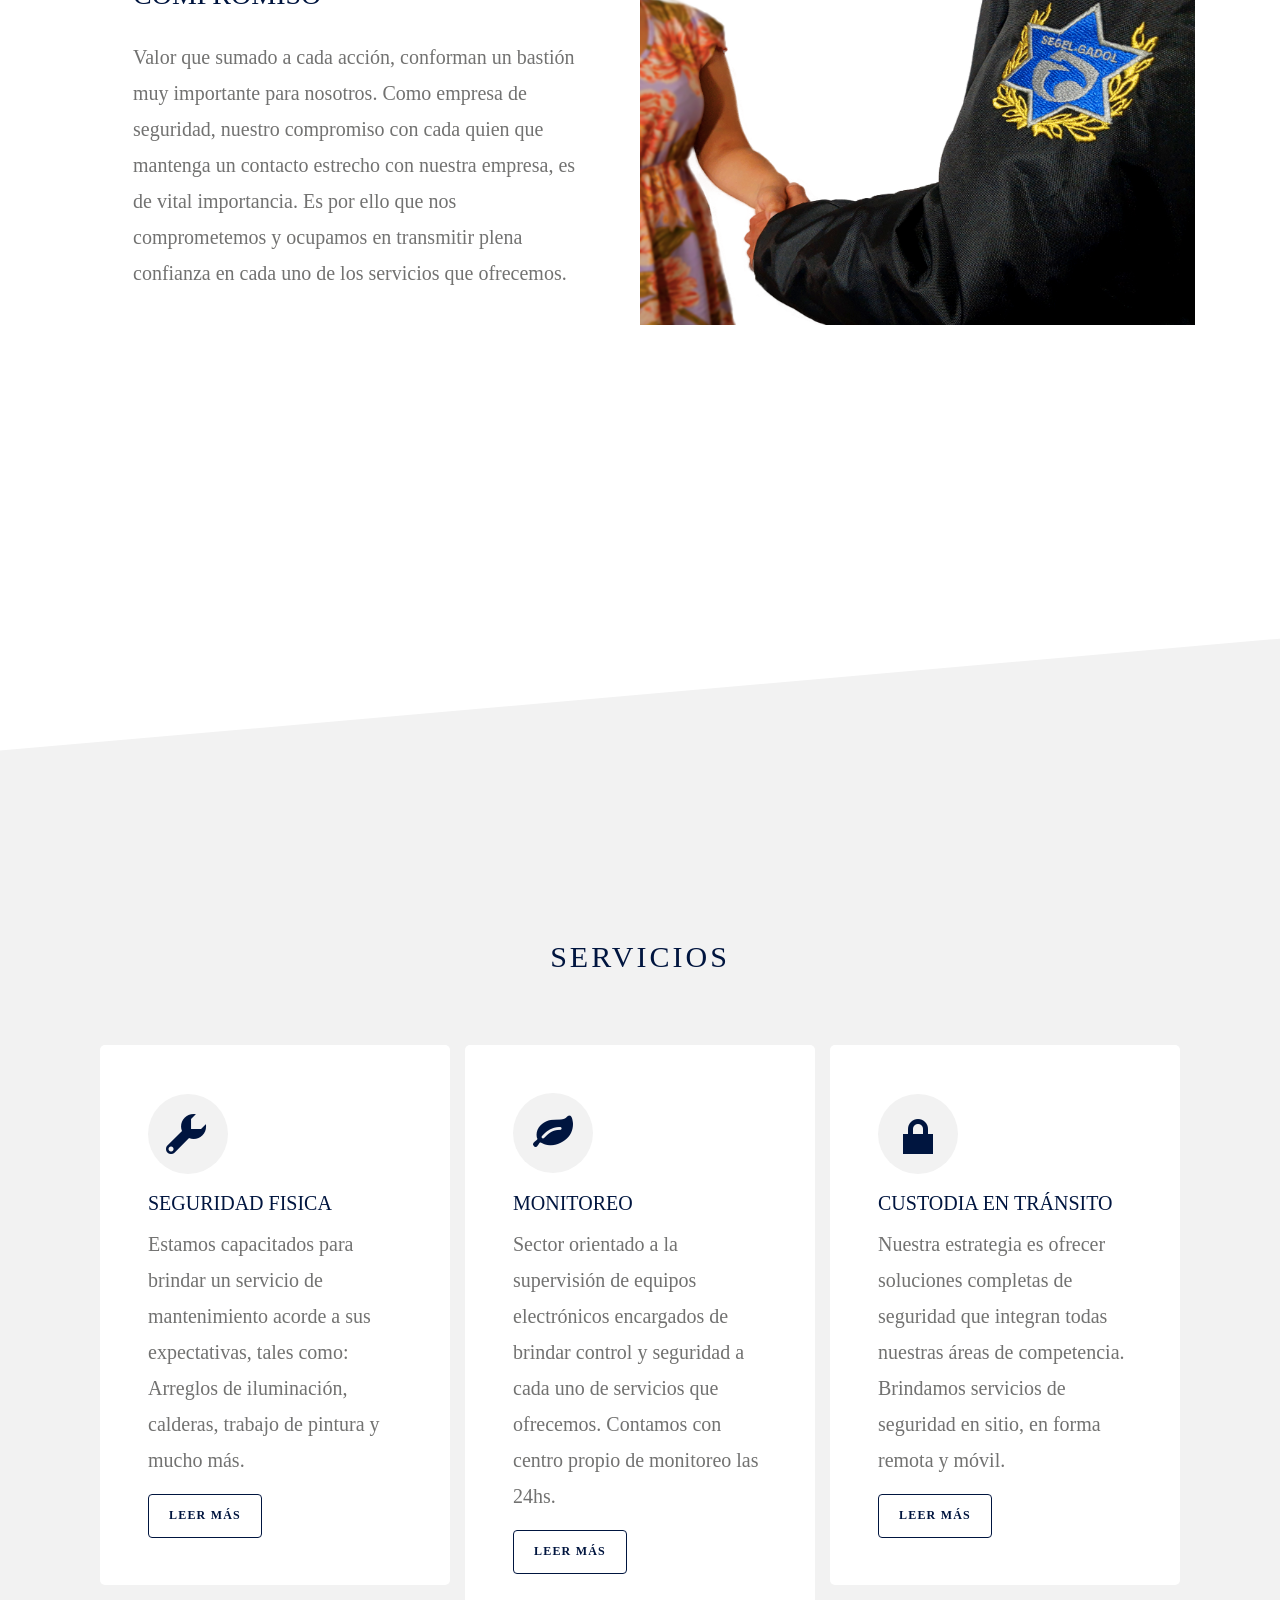
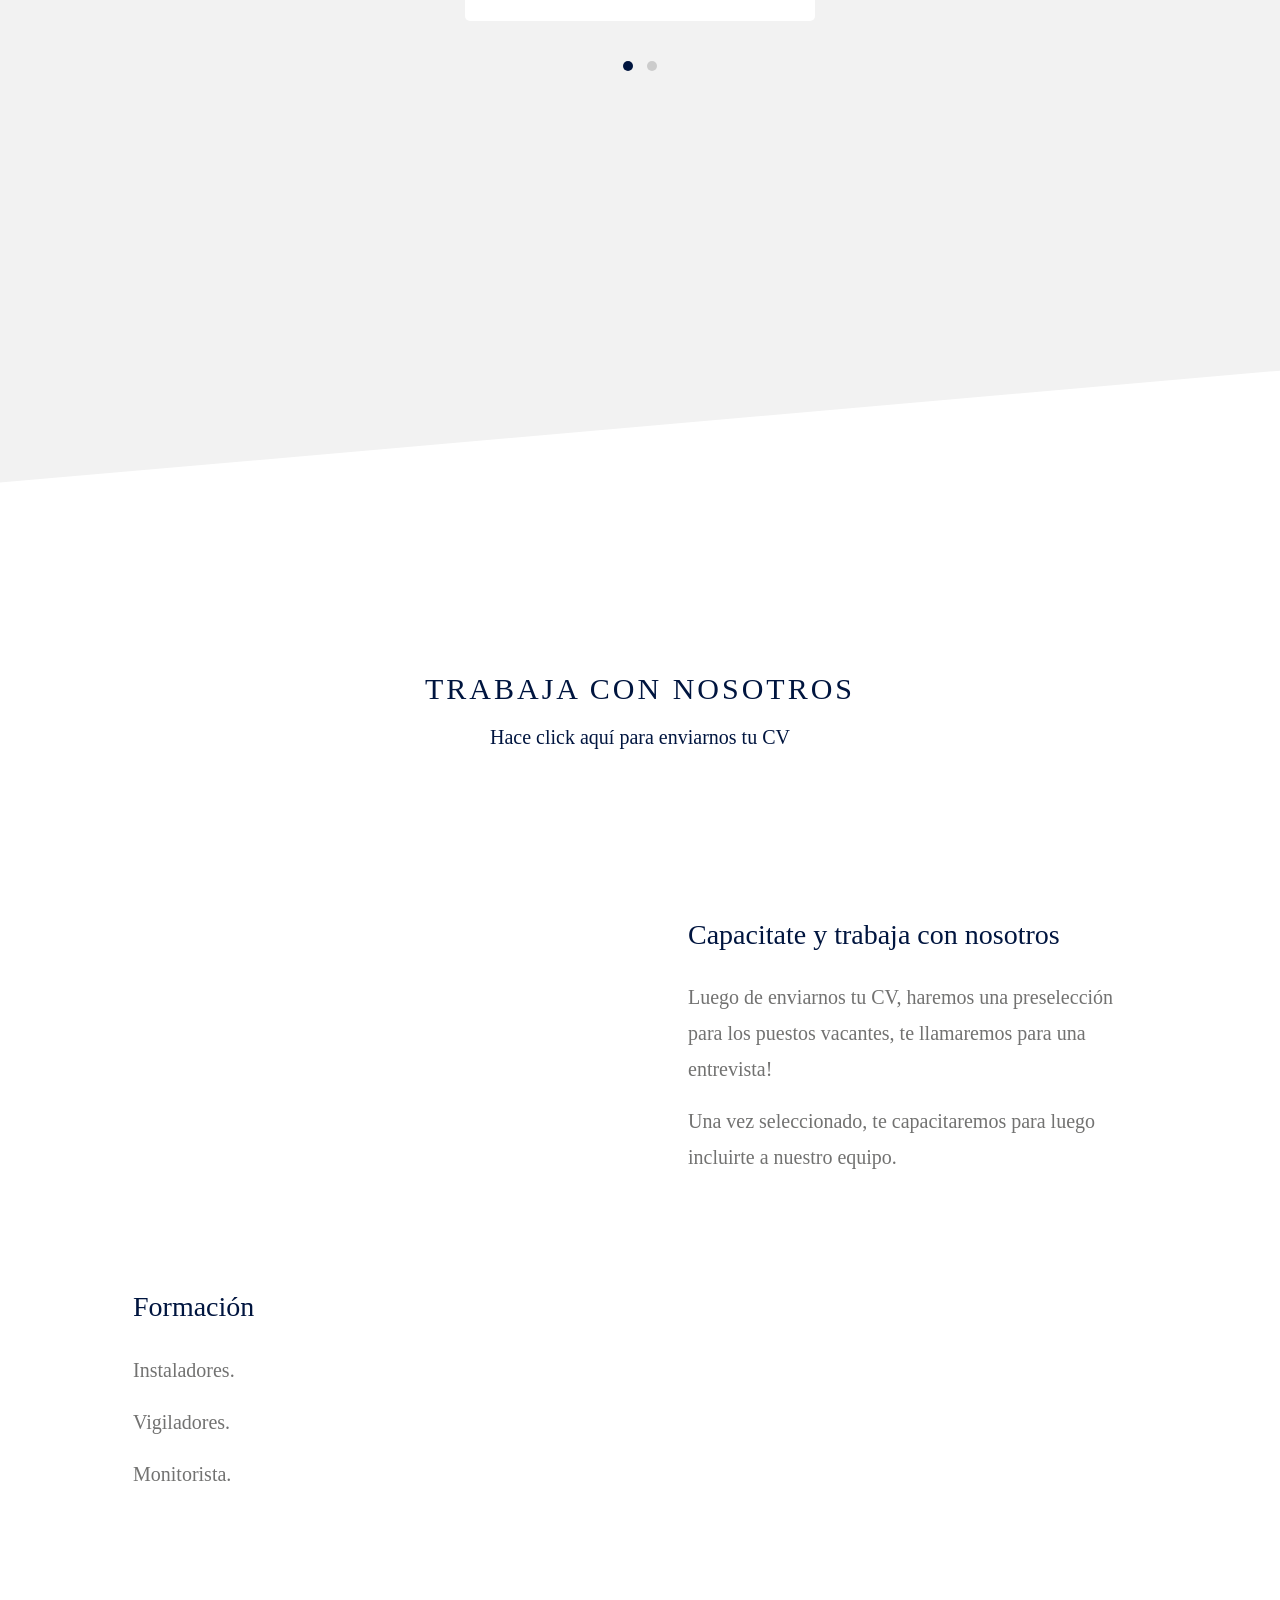
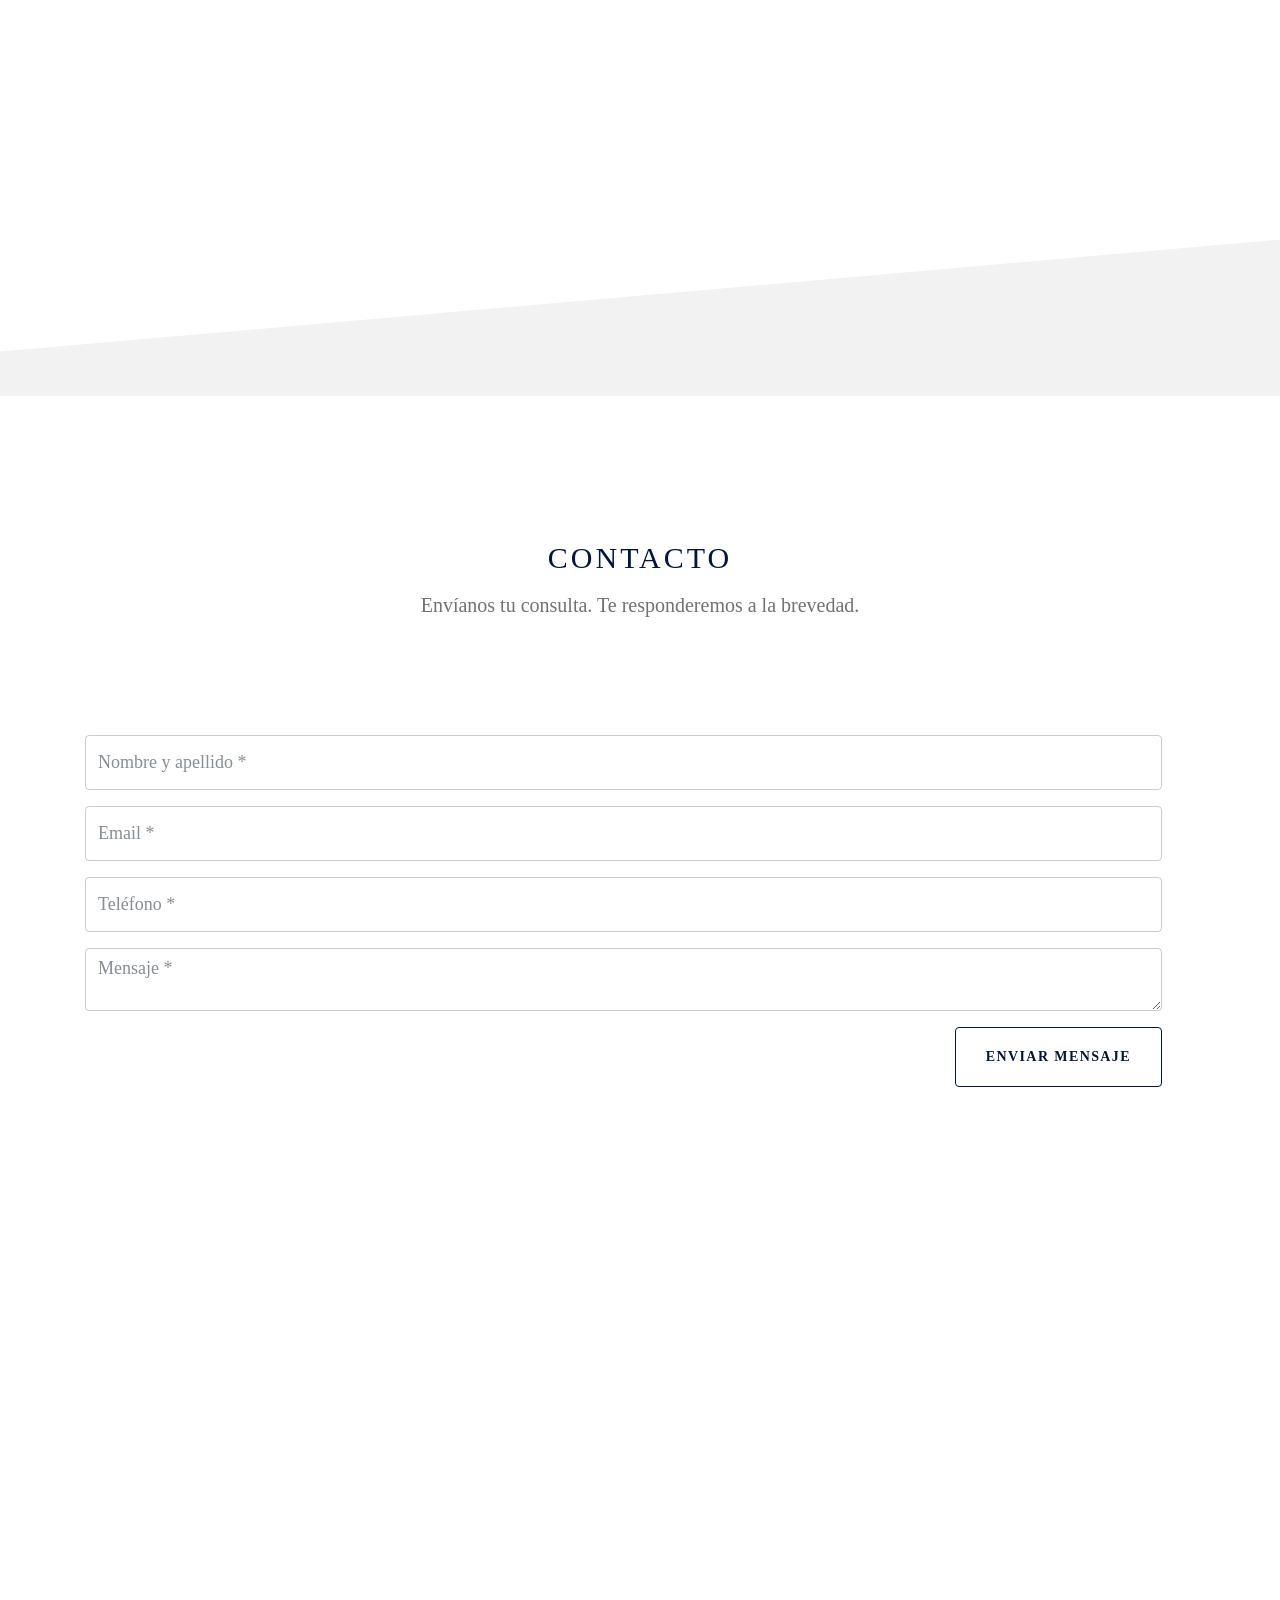
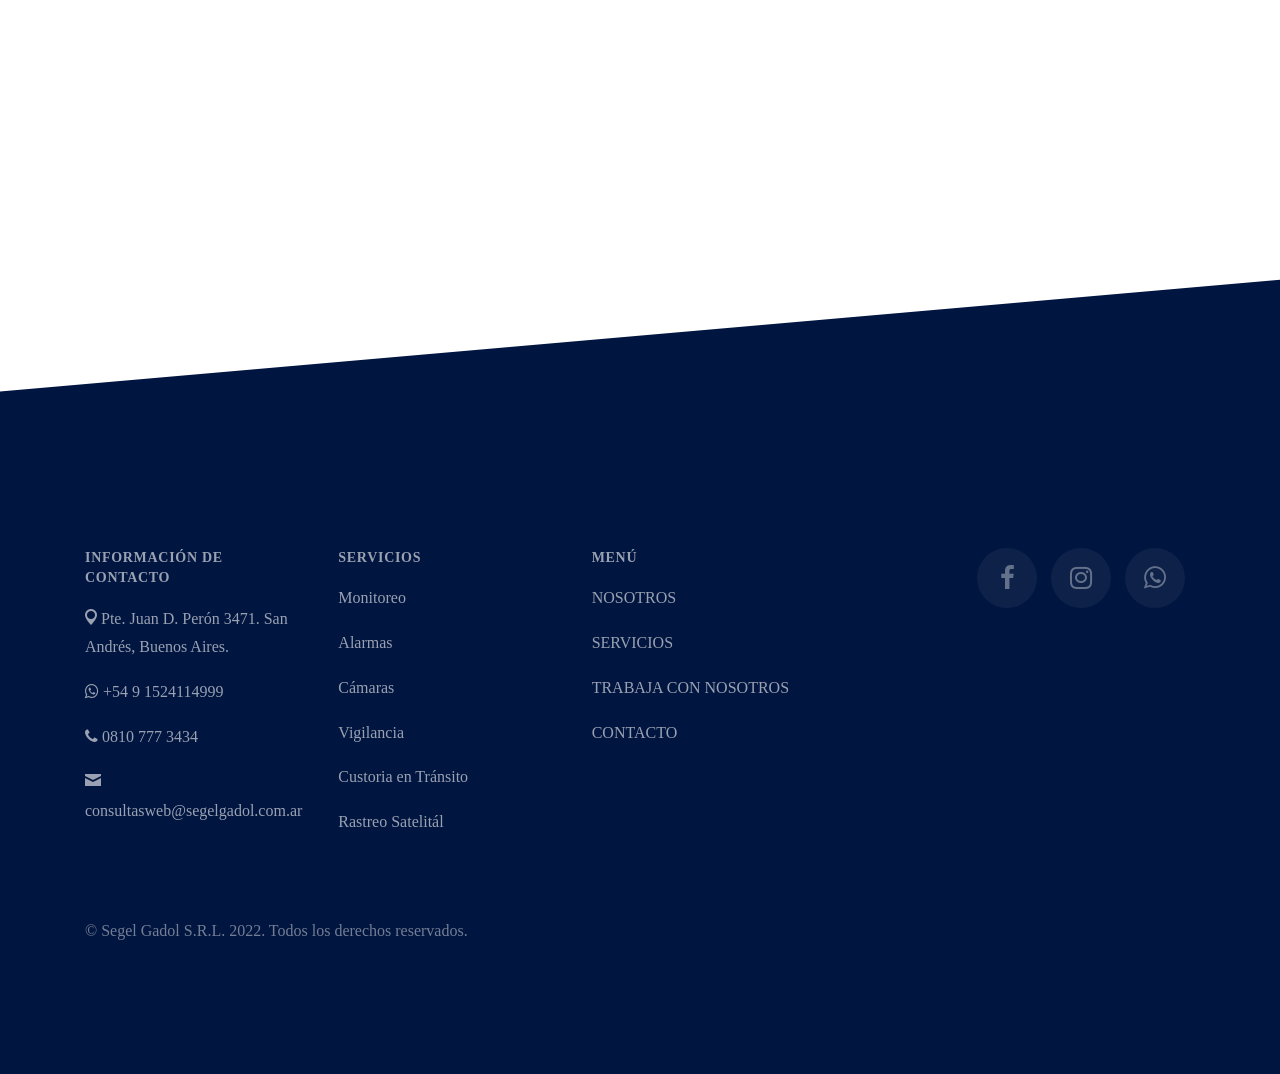
==== commit 3907e721: "cambios xd" ====
--- a/index.html
+++ b/index.html
@@ -56,7 +56,7 @@
   <div id="carouselExampleControls" class="carousel slide" data-ride="carousel">
   <div class="carousel-inner">
     <div class="carousel-item active">
-      <img class="d-block w-100" src="images/empresa.jpg" alt="Sólida Experiencia">
+      <img class="d-block w-100" src="images/monitoreo-de-alarmas.png" alt="Sólida Experiencia">
 	  <div class="carousel-caption d-none d-md-block">
 		<div class="row align-items-center justify-content-center text-center ftco-vh-100">
           <div class="col-md-10">
